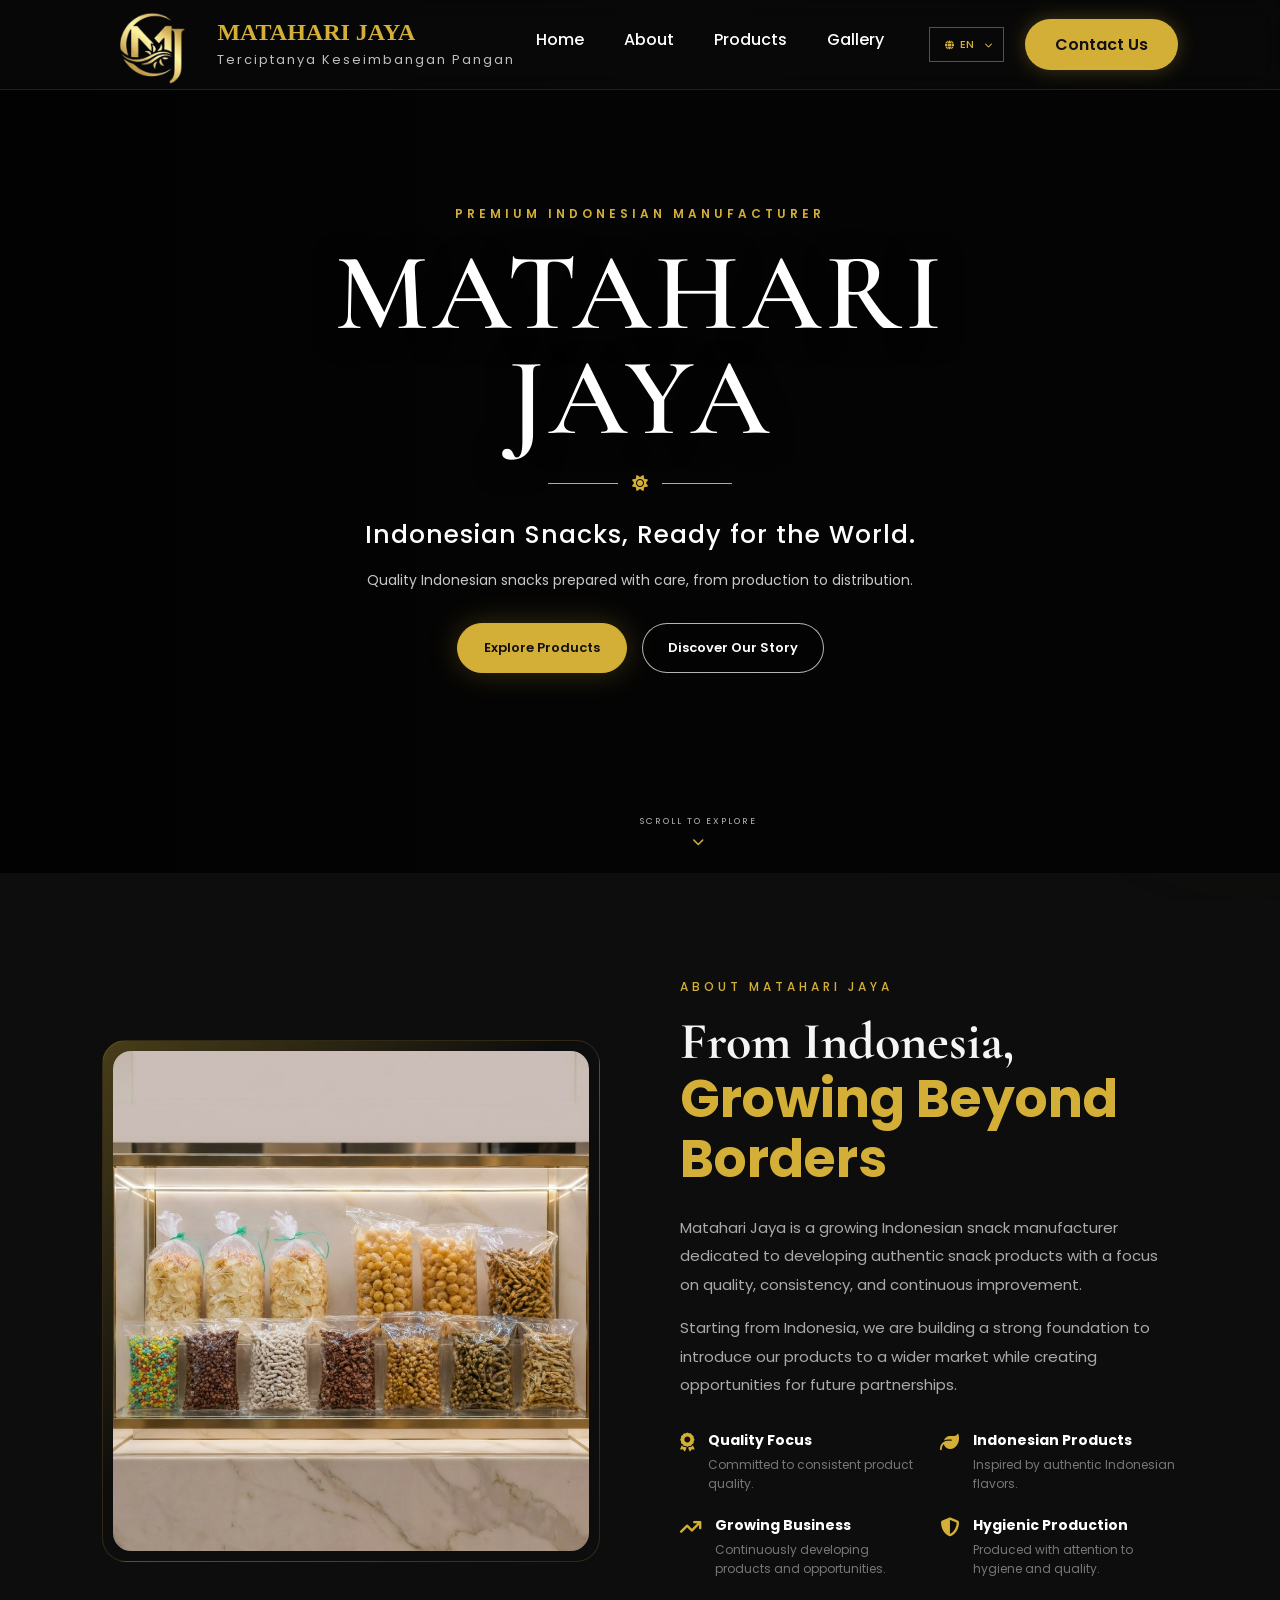
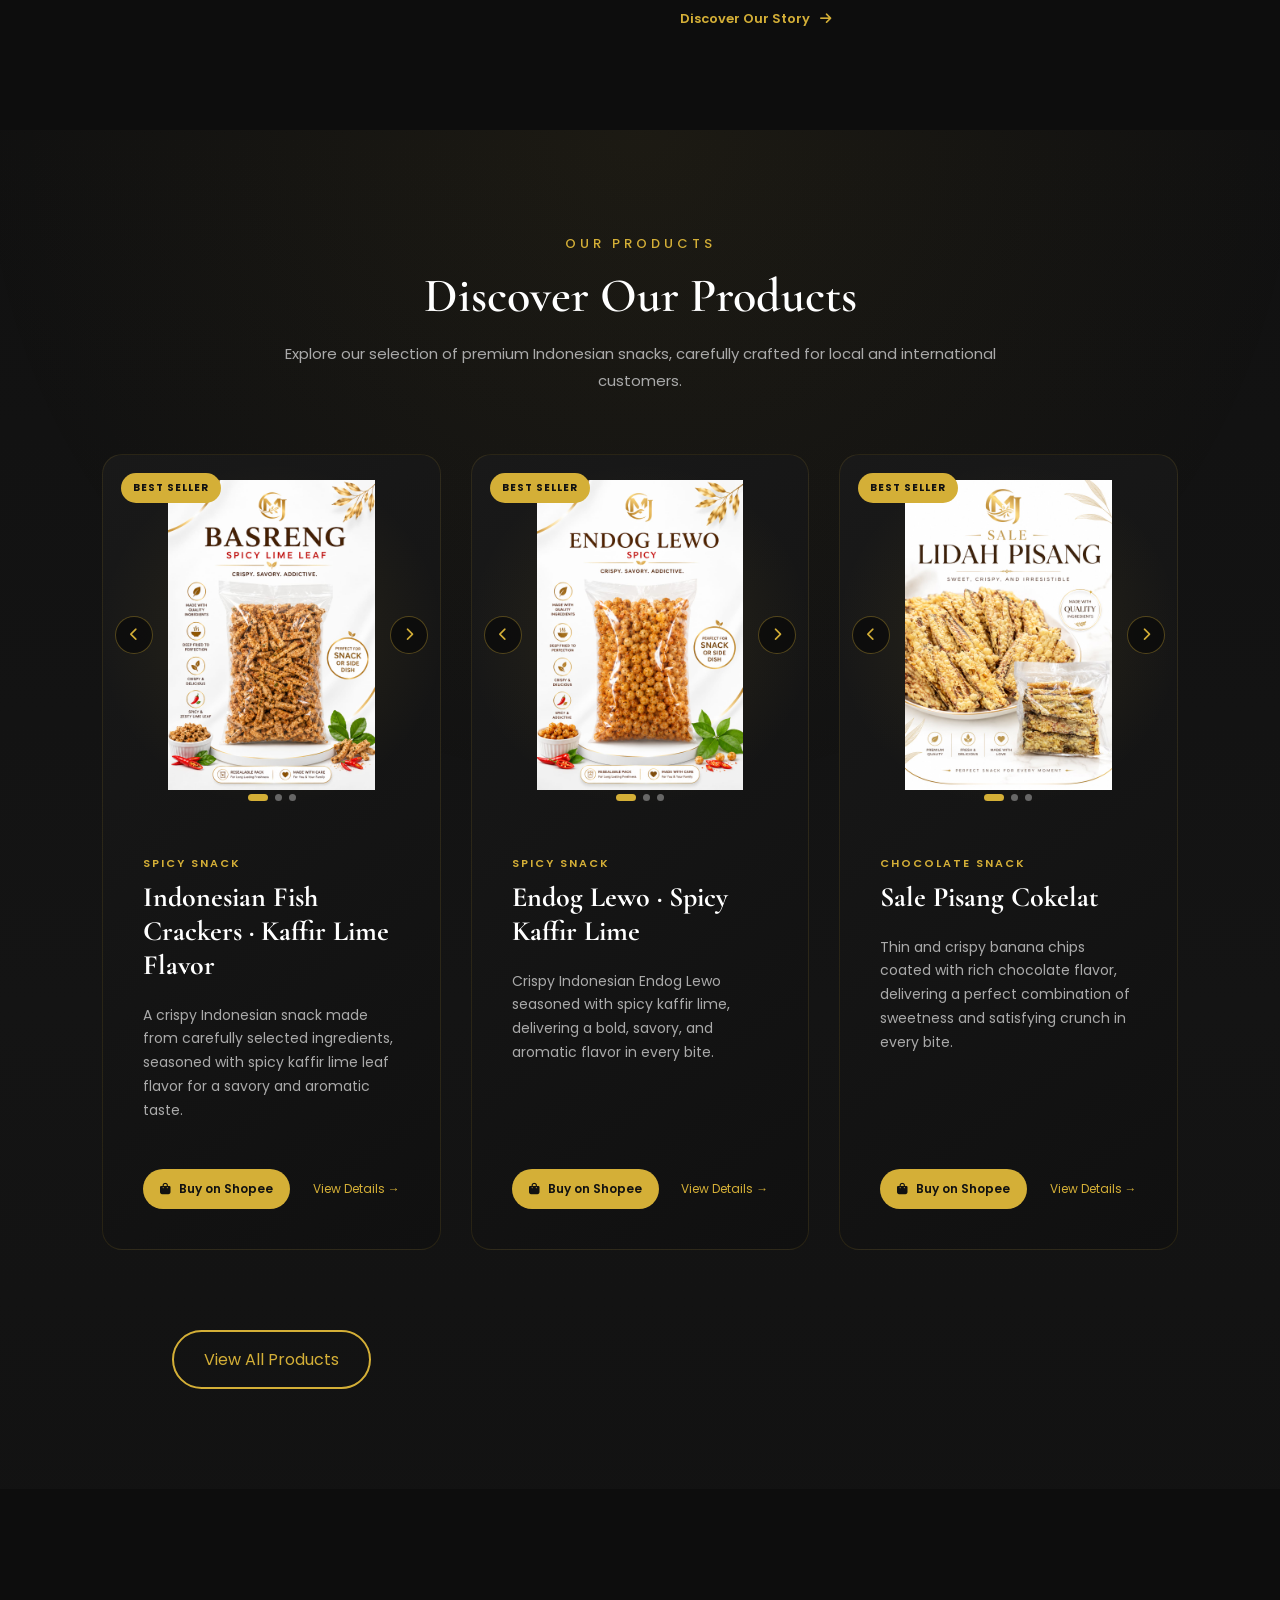
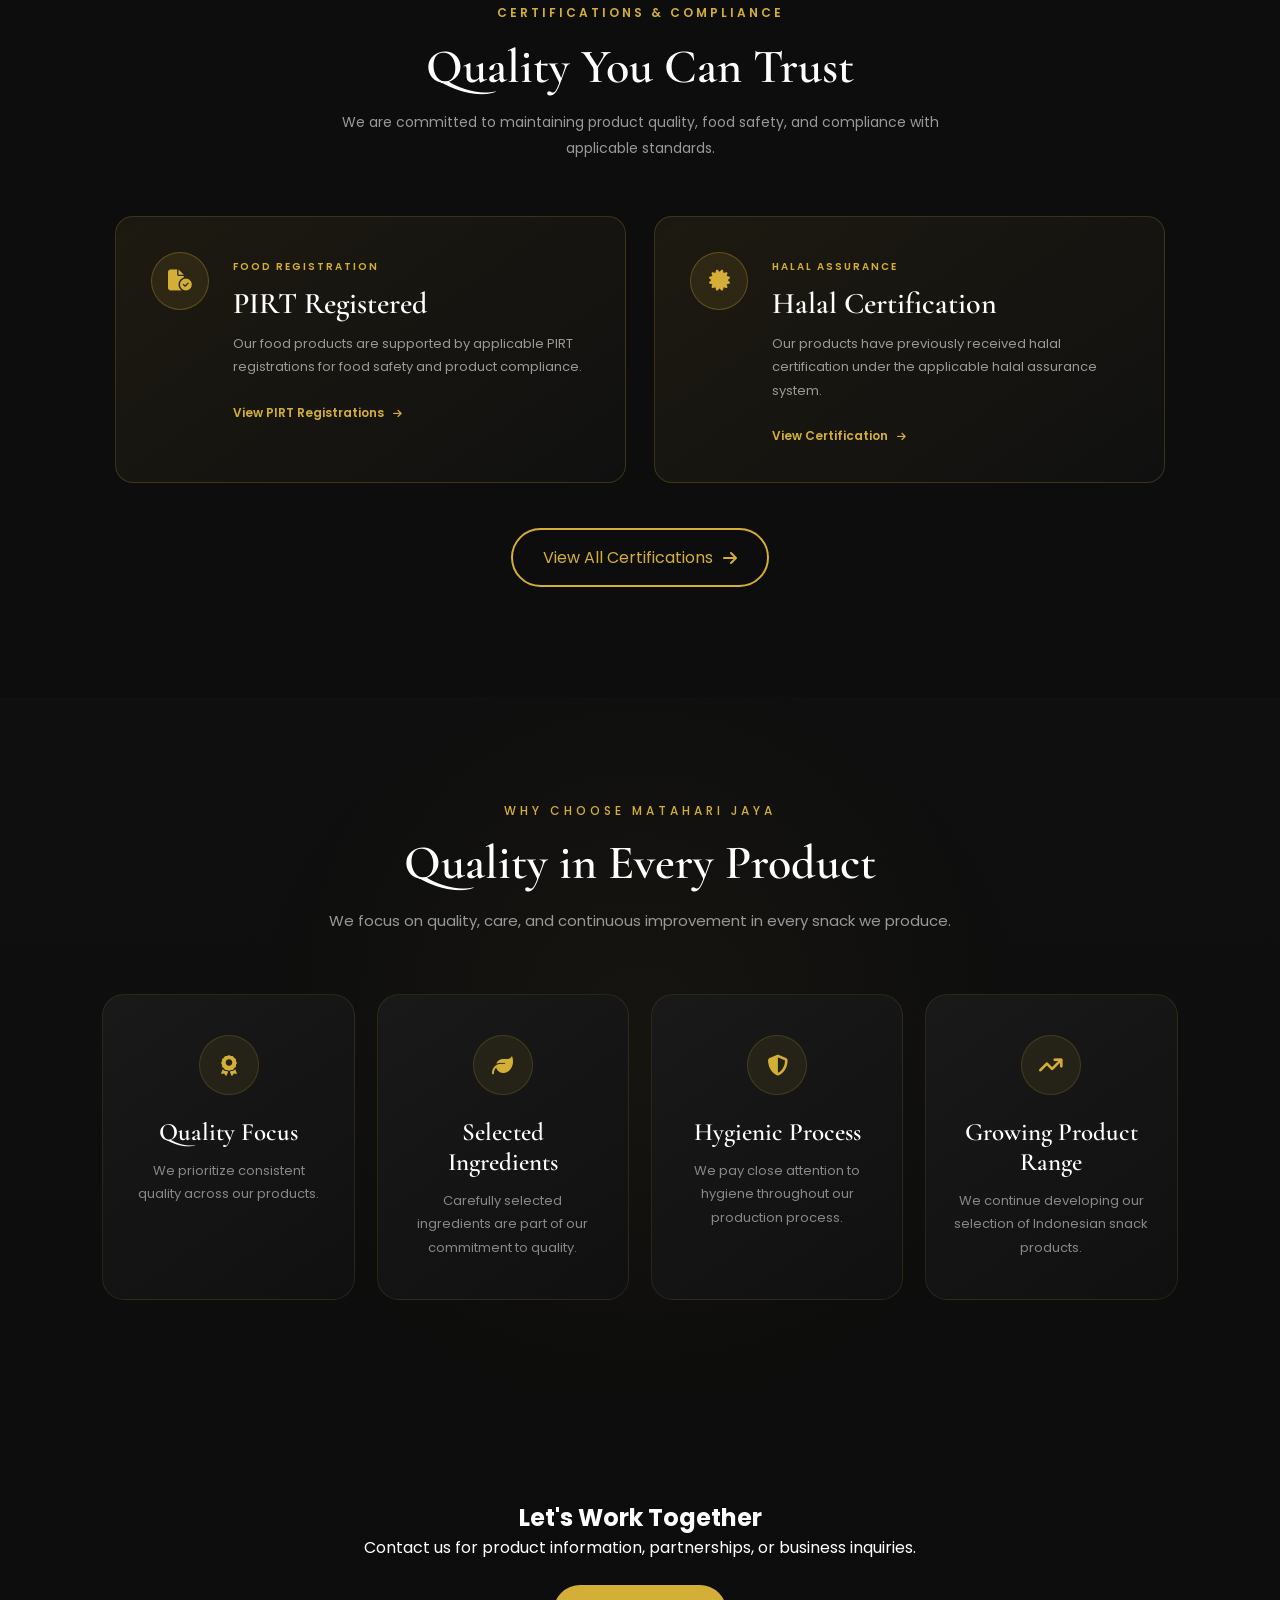
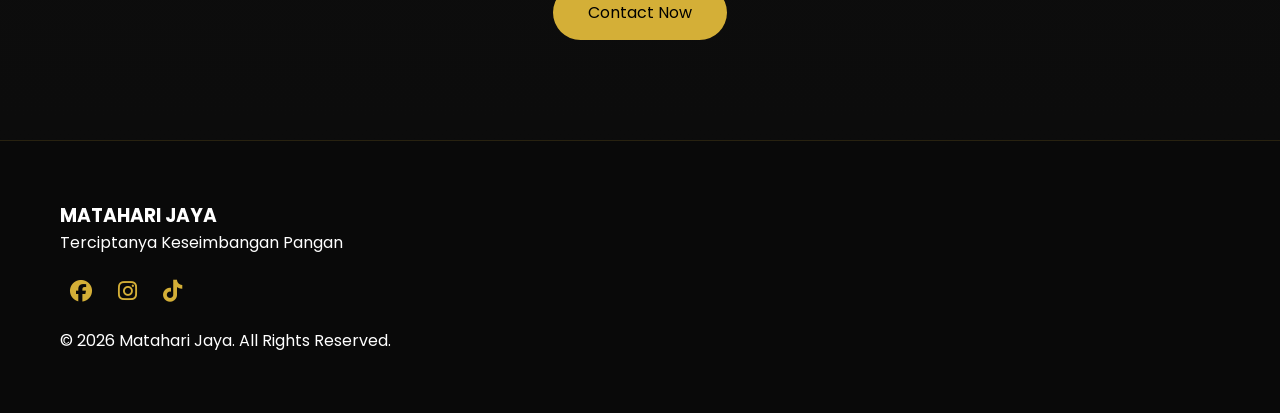
==== index.html @ c8c1d4eb "navbar" ====
<!DOCTYPE html>
<html lang="en">

<head>
    <meta charset="UTF-8">
    <meta name="viewport" content="width=device-width, initial-scale=1.0">

    <title>Matahari Jaya</title>

    <link rel="icon" type="image/png" href="images/logo.png">

    <!-- CSS -->
    <link rel="stylesheet" href="css/style.css">

    <!-- Google Font -->
    <link rel="preconnect" href="https://fonts.googleapis.com">
    <link rel="preconnect" href="https://fonts.gstatic.com" crossorigin>

    <link href="https://fonts.googleapis.com/css2?family=Cormorant+Garamond:wght@500;600;700&family=Poppins:wght@300;400;500;600;700&display=swap" rel="stylesheet">
    <!-- Icons -->
    <link rel="stylesheet"
        href="https://cdnjs.cloudflare.com/ajax/libs/font-awesome/6.7.2/css/all.min.css">
</head>

<body>
    <!-- FLOATING GOLD PARTICLES -->

<div class="gold-particles" aria-hidden="true">
    <span></span>
    <span></span>
    <span></span>
    <span></span>
    <span></span>
    <span></span>
    <span></span>
    <span></span>
    <span></span>
    <span></span>
    <span></span>
    <span></span>
</div>


<!-- ================ END CINEMATIC INTRO ================ -->

    <!--================ NAVBAR ================-->

    <header>

        <div class="logo">
            <img src="images/logo.png" alt="Logo">
            <div class="logo-text">
                <h2>MATAHARI JAYA</h2>
                <span>Terciptanya Keseimbangan Pangan</span>
            </div>
        </div>

        <nav>

            <a href="index.html">Home</a>
            <a href="about.html">About</a>
            <a href="products.html">Products</a>
            <a href="gallery.html">Gallery</a>


            <div class="language-selector">
            <button type="button" id="languageButton">
            <i class="fas fa-globe"></i>
        <span id="currentLanguage">EN</span>
            <i class="fas fa-chevron-down"></i>
        </button>

    <div class="language-menu" id="languageMenu">
        <button type="button" data-lang="en">
            🇬🇧 English
        </button>

        <button type="button" data-lang="id">
            🇮🇩 Indonesia
        </button>
    </div>
</div>


        </nav>

        <button class="menu-toggle" id="menuToggle">
    <i class="fas fa-bars"></i>
</button>

        <a href="contact.html" class="btn-contact">
        Contact Us
        </a>

    </header>

    



<!--================ HERO ================-->

<section class="hero-video">

    <!-- VIDEO BACKGROUND -->
    <video
        class="hero-video-bg"
        autoplay
        muted
        loop
        playsinline
        preload="auto"
    >
        <source src="images/videos/cinematic.mp4" type="video/mp4">
    </video>

    <!-- DARK OVERLAY -->
    <div class="hero-video-overlay"></div>

    <!-- HERO CONTENT -->
    <div class="hero-video-content">

        <span class="hero-video-label">
            PREMIUM INDONESIAN MANUFACTURER
        </span>

        <h1>
            MATAHARI JAYA
        </h1>

        <div class="hero-video-divider">
            <span></span>
            <i class="fa-solid fa-sun"></i>
            <span></span>
        </div>

        <p class="hero-video-tagline">
            Indonesian Snacks, Ready for the World.
        </p>

        <p class="hero-video-description">
            Quality Indonesian snacks prepared with care,
            from production to distribution.
        </p>

        <div class="hero-video-buttons">

            <a href="products.html" class="btn-gold">
                Explore Products
            </a>

            <a href="about.html" class="btn-outline">
                Discover Our Story
            </a>

        </div>

    </div>

    <!-- SCROLL INDICATOR -->
    <div class="hero-scroll">
        <span>SCROLL TO EXPLORE</span>
        <i class="fa-solid fa-chevron-down"></i>
    </div>
   
</section>

    <!--================ ABOUT ================-->

<section class="about" id="about">

    <div class="about-image">

        <div class="about-image-frame">

            <img 
                src="images/etalase.png" 
                alt="Matahari Jaya"
            >

        </div>

    </div>


    <div class="about-text">

        <span class="about-label">
    ABOUT MATAHARI JAYA
</span>

<h2>
    From Indonesia,
    <span>Growing Beyond Borders</span>
</h2>

<p>
    Matahari Jaya is a growing Indonesian snack manufacturer
    dedicated to developing authentic snack products with
    a focus on quality, consistency, and continuous improvement.
</p>

<p>
    Starting from Indonesia, we are building a strong
    foundation to introduce our products to a wider market
    while creating opportunities for future partnerships.
</p>

        <!-- FEATURES -->

        <div class="about-features">

            <div class="about-feature">

                <i class="fa-solid fa-award"></i>

                <div>
                    <h4>Quality Focus</h4>

                    <p>
                        Committed to consistent product quality.
                    </p>
                </div>

            </div>


            <div class="about-feature">

                <i class="fa-solid fa-leaf"></i>

                <div>
                    <h4>Indonesian Products</h4>

                    <p>
                        Inspired by authentic Indonesian flavors.
                    </p>
                </div>

            </div>


            <div class="about-feature">

                <i class="fa-solid fa-arrow-trend-up"></i>

                <div>
                    <h4>Growing Business</h4>

                    <p>
                        Continuously developing products and opportunities.
                    </p>

                </div>

            </div>


            <div class="about-feature">

                <i class="fa-solid fa-shield-halved"></i>

                <div>
                    <h4>Hygienic Production</h4>

                    <p>
                        Produced with attention to hygiene and quality.
                    </p>

                </div>

            </div>

        </div>


        <a href="about.html" class="about-link">
            Discover Our Story
            <i class="fa-solid fa-arrow-right"></i>
        </a>

    </div>

</section>

    <!--================ PRODUCTS ================-->

<section class="products" id="products">

    <div class="section-title">

        <span>OUR PRODUCTS</span>

        <h2>
            Discover Our Products
        </h2>

        <p>
            Explore our selection of premium Indonesian snacks,
            carefully crafted for local and international customers.
        </p>

    </div>


    <div class="product-container">


        <!-- PRODUCT 1 -->
        <div class="product-card">

            <div class="product-image product-gallery">

                <!-- FOTO-FOTO BASRENG -->
                <div class="gallery-track">

                    <img src="images/products/basreng-1.jpeg"
                        alt="Spicy Basreng">

                    <img src="images/products/basreng-3.jpeg"
                        alt="Spicy Basreng Packaging">

                </div>


                <!-- BADGE -->
                <span class="product-badge">
                    BEST SELLER
                </span>


                <!-- TOMBOL KIRI -->
                <button class="gallery-btn gallery-prev"
                        type="button"
                        aria-label="Previous image">
                    <i class="fa-solid fa-chevron-left"></i>
                </button>


                <!-- TOMBOL KANAN -->
                <button class="gallery-btn gallery-next"
                        type="button"
                        aria-label="Next image">
                    <i class="fa-solid fa-chevron-right"></i>
                </button>


                <!-- DOT -->
                <div class="gallery-dots">

                    <span class="active"></span>
                    <span></span>
                    <span></span>

                </div>

            </div>


    <div class="product-info">

        <span class="product-category">
            SPICY SNACK
        </span>

        <h3>
            Indonesian Fish Crackers ·
            Kaffir Lime Flavor
        </h3>

        <p>
            A crispy Indonesian snack made from carefully
            selected ingredients, seasoned with spicy
            kaffir lime leaf flavor for a savory and
            aromatic taste.
        </p>


        <div class="product-bottom">

            <a href="https://id.shp.ee/Dz6gdiDW"
               target="_blank"
               rel="noopener noreferrer"
               class="btn-shopee">

                <i class="fa-solid fa-bag-shopping"></i>
                Buy on Shopee

            </a>


            <a href="product-detail.html?product=basreng"
                class="product-detail">

                View Details →
                
            </a>

        </div>

    </div>

</div>



        <!-- PRODUCT 2 -->
        <div class="product-card">

            <div class="product-image product-gallery">

                <!-- FOTO-FOTO ENDOG LEWO -->
                <div class="gallery-track">

                    <img src="images/products/endoglewo-1.jpeg"
                        alt="Spicy Endog Lewo">

                    <img src="images/products/endoglewo1.jpeg"
                        alt="Spicy Endog Lewo Packaging">

                </div>


                <!-- BADGE -->
                <span class="product-badge">
                    BEST SELLER
                </span>


                <!-- TOMBOL KIRI -->
                <button class="gallery-btn gallery-prev"
                        type="button"
                        aria-label="Previous image">
                    <i class="fa-solid fa-chevron-left"></i>
                </button>


                <!-- TOMBOL KANAN -->
                <button class="gallery-btn gallery-next"
                        type="button"
                        aria-label="Next image">
                    <i class="fa-solid fa-chevron-right"></i>
                </button>


                <!-- DOT -->
                <div class="gallery-dots">

                    <span class="active"></span>
                    <span></span>
                    <span></span>

                </div>

            </div>


    <div class="product-info">

        <span class="product-category">
            SPICY SNACK
        </span>

        <h3>
            Endog Lewo · Spicy Kaffir Lime
        </h3>

        <p>
            Crispy Indonesian Endog Lewo seasoned with spicy kaffir lime, delivering a bold, savory, and aromatic flavor in every bite.
        </p>


        <div class="product-bottom">

            <a href="https://id.shp.ee/Dz6gdiDW"
               target="_blank"
               rel="noopener noreferrer"
               class="btn-shopee">

                <i class="fa-solid fa-bag-shopping"></i>
                Buy on Shopee

            </a>


            <a href="product-detail.html?product=endog-lewo"
                class="product-detail">

                View Details →
                
            </a>

        </div>

    </div>

</div>


        <!-- PRODUCT 3 -->
        <div class="product-card">

            <div class="product-image product-gallery">

                <!-- FOTO-FOTO ENDOG LEWO -->
                <div class="gallery-track">

                    <img src="images/products/salepisangg.jpeg"
                        alt="Sale Pisang Lidah">

                    <img src="images/products/salepisang1.jpeg"
                        alt="Sale Pisang Lidah">

                    <img src="images/products/salepisang2.jpeg"
                        alt="Sale Pisang Lidah">

                </div>


                <!-- BADGE -->
                <span class="product-badge">
                    BEST SELLER
                </span>


                <!-- TOMBOL KIRI -->
                <button class="gallery-btn gallery-prev"
                        type="button"
                        aria-label="Previous image">
                    <i class="fa-solid fa-chevron-left"></i>
                </button>


                <!-- TOMBOL KANAN -->
                <button class="gallery-btn gallery-next"
                        type="button"
                        aria-label="Next image">
                    <i class="fa-solid fa-chevron-right"></i>
                </button>


                <!-- DOT -->
                <div class="gallery-dots">

                    <span class="active"></span>
                    <span></span>
                    <span></span>

                </div>

            </div>


    <div class="product-info">

        <span class="product-category">
            CHOCOLATE SNACK
        </span>

        <h3>
            Sale Pisang Cokelat
        </h3>

        <p>
            Thin and crispy banana chips coated
        with rich chocolate flavor, delivering
        a perfect combination of sweetness
        and satisfying crunch in every bite.
        </p>


        <div class="product-bottom">

            <a href="https://id.shp.ee/Dz6gdiDW"
               target="_blank"
               rel="noopener noreferrer"
               class="btn-shopee">

                <i class="fa-solid fa-bag-shopping"></i>
                Buy on Shopee

            </a>


            <a href="product-detail.html?product=sale-pisang"
                class="product-detail">

                View Details →
                
            </a>

        </div>

    </div>

</div>


    <div class="products-footer">

        <a href="products.html" class="btn-outline">
            View All Products
        </a>

    </div>

</section>

    <!--================ CERTIFICATIONS ================-->

<section class="certifications" id="certifications">

    <div class="section-title">

        <span>CERTIFICATIONS & COMPLIANCE</span>

        <h2>
            Quality You Can Trust
        </h2>

        <p>
            We are committed to maintaining product quality,
            food safety, and compliance with applicable standards.
        </p>

    </div>


    <div class="certification-container">

        <!-- PIRT -->

        <div class="certification-card">

            <div class="certification-icon">
                <i class="fa-solid fa-file-circle-check"></i>
            </div>

            <div class="certification-content">

                <span class="certification-label">
                    FOOD REGISTRATION
                </span>

                <h3>
                    PIRT Registered
                </h3>

                <p>
                    Our food products are supported by
                    applicable PIRT registrations for
                    food safety and product compliance.
                </p>

                <a href="certifications.html"
                   class="certification-link">

                    View PIRT Registrations
                    <i class="fa-solid fa-arrow-right"></i>

                </a>

            </div>

        </div>


        <!-- HALAL -->

        <div class="certification-card">

            <div class="certification-icon">
                <i class="fa-solid fa-certificate"></i>
            </div>

            <div class="certification-content">

                <span class="certification-label">
                    HALAL ASSURANCE
                </span>

                <h3>
                    Halal Certification
                </h3>

                <p>
                    Our products have previously received
                    halal certification under the applicable
                    halal assurance system.
                </p>

                <a href="certifications.html"
                   class="certification-link">

                    View Certification
                    <i class="fa-solid fa-arrow-right"></i>

                </a>

            </div>

        </div>

    </div>


    <div class="certification-footer">

        <a href="certifications.html" class="btn-outline">
            View All Certifications
            <i class="fa-solid fa-arrow-right"></i>
        </a>

    </div>

</section>
    <!--================ WHY CHOOSE US ================-->

<section class="why" id="why">

    <div class="section-title">

        <span>WHY CHOOSE MATAHARI JAYA</span>

        <h2>
            Quality in Every Product
        </h2>

        <p>
            We focus on quality, care, and continuous improvement
            in every snack we produce.
        </p>

    </div>


    <div class="why-container">


        <!-- QUALITY -->

        <div class="why-card">

            <div class="why-icon">
                <i class="fa-solid fa-award"></i>
            </div>

            <h3>
                Quality Focus
            </h3>

            <p>
                We prioritize consistent quality
                across our products.
            </p>

        </div>


        <!-- INGREDIENTS -->

        <div class="why-card">

            <div class="why-icon">
                <i class="fa-solid fa-leaf"></i>
            </div>

            <h3>
                Selected Ingredients
            </h3>

            <p>
                Carefully selected ingredients
                are part of our commitment to quality.
            </p>

        </div>


        <!-- HYGIENE -->

        <div class="why-card">

            <div class="why-icon">
                <i class="fa-solid fa-shield-halved"></i>
            </div>

            <h3>
                Hygienic Process
            </h3>

            <p>
                We pay close attention to hygiene
                throughout our production process.
            </p>

        </div>


        <!-- DEVELOPMENT -->

        <div class="why-card">

            <div class="why-icon">
                <i class="fa-solid fa-arrow-trend-up"></i>
            </div>

            <h3>
                Growing Product Range
            </h3>

            <p>
                We continue developing our selection
                of Indonesian snack products.
            </p>

        </div>


    </div>

</section>
    <!--================ CONTACT ================-->

    <section class="contact" id="contact">

        <h2>
            Let's Work Together
        </h2>

        <p>
            Contact us for product information, partnerships,
            or business inquiries.
        </p>

        <a href="contact.html">
            Contact Now
        </a>

    </section>



    <!--================ FOOTER ================-->

    <footer>

    <h3>MATAHARI JAYA</h3>

    <p>
        Terciptanya Keseimbangan Pangan
    </p>

    <div class="social">

        <a href="https://web.facebook.com/profile.php?id=61590725181146">
            <i class="fab fa-facebook"></i>
        </a>

        <a href="https://www.instagram.com/mataharijayasnack?utm_source=ig_web_button_share_sheet&igsh=ZDNlZDc0MzIxNw==">
            <i class="fab fa-instagram"></i>
        </a>

        <a href="https://www.tiktok.com/@mataharijaya.snack?is_from_webapp=1&sender_device=pc">
            <i class="fab fa-tiktok"></i>
        </a>

    </div>

    <p class="copyright">
        © 2026 Matahari Jaya.
        All Rights Reserved.
    </p>

</footer>
    <script>

/* ================= LANGUAGE MENU ================= */

document.addEventListener("DOMContentLoaded", function () {

    const languageButton = document.getElementById("languageButton");
    const languageMenu = document.getElementById("languageMenu");
    const currentLanguage = document.getElementById("currentLanguage");

    if (!languageButton || !languageMenu) return;


    /* BUKA / TUTUP MENU */

    languageButton.addEventListener("click", function (e) {

        e.stopPropagation();

        languageMenu.classList.toggle("active");

    });


    /* PILIH BAHASA */

    document.querySelectorAll(".language-menu button").forEach(function (button) {

        button.addEventListener("click", function (e) {

            e.stopPropagation();

            const language = this.dataset.lang;

            translatePage(language);

            currentLanguage.textContent =
                language === "id" ? "ID" : "EN";

            languageMenu.classList.remove("active");

        });

    });


    /* KLIK DI LUAR MENU */

    document.addEventListener("click", function () {

        languageMenu.classList.remove("active");

    });

});


/* ================= GOOGLE TRANSLATE ================= */

function translatePage(language) {

    const tryTranslate = setInterval(function () {

        const select = document.querySelector(".goog-te-combo");

        if (select) {

            select.value = language;

            select.dispatchEvent(
                new Event("change")
            );

            clearInterval(tryTranslate);

        }

    }, 300);


    setTimeout(function () {

        clearInterval(tryTranslate);

    }, 10000);

}


/* ================= GOOGLE TRANSLATE INIT ================= */

function googleTranslateElementInit() {

    new google.translate.TranslateElement({

        pageLanguage: "en",
        includedLanguages: "en,id",
        autoDisplay: false

    }, "google_translate_element");

}

</script>


<!-- GOOGLE TRANSLATE -->

<div id="google_translate_element" style="display: none;"></div>

<script src="https://translate.google.com/translate_a/element.js?cb=googleTranslateElementInit"></script>

<script>
/* =====================================================
   SCROLL REVEAL
===================================================== */

document.addEventListener("DOMContentLoaded", function () {

    const revealElements = document.querySelectorAll(
        "section > *, .product-card, .about-card, .vision-box, .mission-box, .gallery-video, .video-card"
    );

    revealElements.forEach(function (element) {
        element.classList.add("reveal");
    });


    function revealOnScroll() {

        const windowHeight = window.innerHeight;

        revealElements.forEach(function (element) {

            const elementTop =
                element.getBoundingClientRect().top;

            if (elementTop < windowHeight - 80) {

                element.classList.add("active");

            }

        });

    }


    window.addEventListener(
        "scroll",
        revealOnScroll,
        { passive: true }
    );


    revealOnScroll();

});
</script>

<script>
document.addEventListener("DOMContentLoaded", function () {

    const menuToggle = document.getElementById("menuToggle");
    const nav = document.querySelector("header nav");

    if (!menuToggle || !nav) {
        return;
    }


    menuToggle.addEventListener("click", function (e) {

        e.preventDefault();
        e.stopPropagation();

        nav.classList.toggle("active");

        const icon = menuToggle.querySelector("i");

        if (nav.classList.contains("active")) {

            icon.classList.remove("fa-bars");
            icon.classList.add("fa-xmark");

        } else {

            icon.classList.remove("fa-xmark");
            icon.classList.add("fa-bars");

        }

    });


    /* Tutup menu kalau klik link */

    nav.querySelectorAll("a").forEach(function (link) {

        link.addEventListener("click", function () {

            nav.classList.remove("active");

            const icon = menuToggle.querySelector("i");

            icon.classList.remove("fa-xmark");
            icon.classList.add("fa-bars");

        });

    });

});
</script>

</body>

</html>
---- css/style.css ----
/* ===== GOOGLE STYLE ===== */

*{
    margin:0;
    padding:0;
    box-sizing:border-box;
    font-family:'Poppins',sans-serif;
    text-decoration:none;
    list-style:none;
}

body{
    background:linear-gradient(180deg,#0b0b0b,#141414,#0b0b0b);
    color:#fff;
    overflow-x:hidden;
}

html{
    scroll-behavior:smooth;
}

/* ===== NAVBAR ===== */

header{
    width:100%;
    display:flex;
    justify-content:space-between;
    align-items:center;
    height:90px;
    padding:0 8%;
    position:fixed;
    top:0;
    left:0;
    z-index:1000;
    scroll-margin-top: 100px;

    background:rgba(10,10,10,.75);
    backdrop-filter:blur(12px);

    border-bottom:1px solid rgba(212,175,55,.15);
}

.logo{
    display:flex;
    align-items:center;
    gap:15px;
    height:70px;
}

.logo img{
    width:100px;
    height:100px;
    object-fit:contain;
}
.logo-text h2{
    color:#D4AF37;
    font-size:24px;
    font-family:'Cinzel', serif;
    margin:0;
}

.logo-text span{
    color:#BFBFBF;
    font-size:13px;
    letter-spacing:2px;
}

nav{
    display:flex;
    gap:40px;
}

nav a{
    color:#fff;
    font-weight:500;
    position:relative;
    transition:.4s;
}

nav a::after{
    content:"";
    position:absolute;
    left:0;
    bottom:-8px;
    width:0;
    height:2px;
    background:#D4AF37;
    transition:.4s;
}

nav a:hover{
    color:#D4AF37;
}

nav a:hover::after{
    width:100%;
}

.btn-contact{
    background:#D4AF37;
    color:#111;
    padding:13px 30px;
    border-radius:50px;
    font-weight:600;
    transition:.4s;
    box-shadow:0 0 20px rgba(212,175,55,.3);
}

.btn-contact:hover{
    transform:translateY(-3px);
    background:#F2D46B;
    box-shadow:0 0 35px rgba(212,175,55,.6);
}

/* =====================================================
   HERO
===================================================== */

.hero {
    min-height: 100vh;

    display: flex;
    justify-content: space-between;
    align-items: center;

    padding: 150px 8% 80px;

    gap: 80px;

    position: relative;
}


/* =====================================================
   HERO TEXT
===================================================== */

.hero-text {
    flex: 1;
    max-width: 650px;
}

.small-title {
    color: #D4AF37;

    letter-spacing: 4px;
    font-size: 14px;
    font-weight: 500;

    margin-bottom: 25px;
}


/* =====================================================
   HERO TITLE
===================================================== */

.hero-title {
    margin: 0 0 25px;

    line-height: .95;

    display: flex;
    flex-direction: column;

    gap: 2px;
}

.hero-title .matahari {
    font-family: 'Cormorant Garamond', serif;

    font-size: 68px;
    font-weight: 600;

    letter-spacing: 1px;

    color: #F5F5F5;
}

.hero-title .jaya {
    font-family: 'Poppins', sans-serif;

    font-size: 64px;
    font-weight: 700;

    letter-spacing: 1px;

    color: #D4AF37;
}


/* =====================================================
   GOLD DIVIDER
===================================================== */

.sun-divider {
    display: flex;
    align-items: center;

    gap: 18px;

    width: 560px;
    max-width: 100%;

    margin: 5px 0 28px;
}


/* GARIS KIRI */

.sun-divider > span:first-child {
    height: 1px;

    flex: 1;

    background: linear-gradient(
        to right,
        transparent,
        #D4AF37
    );
}


/* GARIS KANAN */

.sun-divider > span:last-child {
    height: 1px;

    flex: 1;

    background: linear-gradient(
        to left,
        transparent,
        #D4AF37
    );
}


/* =====================================================
   SUN ICON
===================================================== */

.sun-icon {
    width: 40px;
    height: 40px;

    position: relative;

    display: flex;
    align-items: center;
    justify-content: center;

    flex-shrink: 0;
}

.sun-icon .sun-core {
    width: 12px;
    height: 12px;

    background: #D4AF37;

    border-radius: 50%;

    box-shadow:
        0 0 8px rgba(212,175,55,.8),
        0 0 18px rgba(212,175,55,.35);
}

.sun-icon::before {
    content: "";

    position: absolute;

    width: 32px;
    height: 32px;

    border-radius: 50%;

    background:
        linear-gradient(#D4AF37,#D4AF37)
        center top / 2px 7px no-repeat,

        linear-gradient(#D4AF37,#D4AF37)
        center bottom / 2px 7px no-repeat,

        linear-gradient(#D4AF37,#D4AF37)
        left center / 7px 2px no-repeat,

        linear-gradient(#D4AF37,#D4AF37)
        right center / 7px 2px no-repeat;

    opacity: .8;
}

.sun-icon::after {
    content: "";

    position: absolute;

    width: 32px;
    height: 32px;

    border-radius: 50%;

    background:
        linear-gradient(
            45deg,
            transparent 47%,
            #D4AF37 48%,
            #D4AF37 52%,
            transparent 53%
        ),

        linear-gradient(
            -45deg,
            transparent 47%,
            #D4AF37 48%,
            #D4AF37 52%,
            transparent 53%
        );

    opacity: .7;
}


/* =====================================================
   HERO TEXT DESCRIPTION
===================================================== */

.hero-tagline {
    font-family: 'Poppins', sans-serif;

    font-size: 17px;
    font-weight: 500;

    line-height: 1.8;

    letter-spacing: .5px;

    color: #E5E5E5;

    max-width: 600px;

    margin-bottom: 8px;
}

.hero-description {
    font-family: 'Poppins', sans-serif;

    color: #BFBFBF;

    font-size: 16px;
    font-weight: 300;

    line-height: 1.9;

    max-width: 580px;

    margin-top: 0;
}


/* =====================================================
   HERO BUTTON
===================================================== */

.hero-button {
    margin-top: 35px;

    display: flex;

    gap: 20px;
}


/* =====================================================
   GOLD BUTTON
===================================================== */

.btn-gold {
    display: inline-block;

    background: #D4AF37;

    color: #111;

    padding: 16px 36px;

    border-radius: 50px;

    font-weight: 600;

    transition: .4s;

    box-shadow:
        0 0 30px rgba(212,175,55,.25);
}

.btn-gold:hover {
    transform: translateY(-4px);

    background: #F2D46B;

    box-shadow:
        0 0 40px rgba(212,175,55,.5);
}


/* =====================================================
   OUTLINE BUTTON
===================================================== */

.btn-outline {
    display: inline-block;

    border: 2px solid #D4AF37;

    color: #D4AF37;

    padding: 15px 30px;

    border-radius: 40px;

    transition: .4s;
}

.btn-outline:hover {
    transform: translateY(-4px);

    background: #D4AF37;

    color: #111;
}


/* =====================================================
   HERO LOGO
===================================================== */

.hero-image {
    flex: 1;

    display: flex;

    justify-content: center;
    align-items: center;

    position: relative;

    /* PENTING:
       tidak ada glow besar */
    background: none;
}


/* CONTAINER LOGO */

.hero-logo {
    width: 420px;
    height: 420px;

    display: flex;

    justify-content: center;
    align-items: center;

    position: relative;
}


/* LOGO */

.hero-logo img {
    width: 100%;
    height: 100%;

    object-fit: contain;

    /* clean */
    filter: none;

    transition: .4s ease;
}


/* HOVER LOGO */

.hero-logo img:hover {
    transform: scale(1.04);
}


/* =====================================================
   HILANGKAN GLOW LAMA
===================================================== */

.hero-image::before {
    display: none;
}

.hero-image::after {
    display: none;
}

.btn-gold{
    display:inline-block;
    background:#D4AF37;
    color:#111;
    padding:16px 36px;
    border-radius:50px;
    font-weight:600;
    transition:.4s;
    box-shadow:0 0 30px rgba(212,175,55,.25);
}

.btn-gold:hover{
    transform:translateY(-4px);
    background:#F2D46B;
    box-shadow:0 0 40px rgba(212,175,55,.5);
}

.btn-outline{
    display:inline-block;
    border:2px solid #D4AF37;
    color:#D4AF37;
    padding:16px 36px;
    border-radius:50px;
    transition:.4s;
}

.btn-outline:hover{
    background:#D4AF37;
    color:#111;
}

.btn-outline{
    border:2px solid #D4AF37;
    color:#D4AF37;
    padding:15px 30px;
    border-radius:40px;
}

.hero{

    min-height:100vh;
    display:flex;
    justify-content:space-between;
    align-items:center;
    padding:170px 8% 80px;
    gap:70px;
    position:relative;

}

.hero::before{

    content:"";
    position:absolute;
    width:450px;
    height:450px;
    background:#D4AF37;
    filter:blur(180px);
    opacity:.08;
    right:-120px;
    top:80px;

}

/* ===== SECTION ===== */

section{
    padding:100px 8%;
}

.section-title{
    text-align:center;
    margin-bottom:60px;
}

.section-title span{
    color:#D4AF37;
    letter-spacing:2px;
}

.section-title h2{
    font-size:40px;
    margin-top:15px;
}

/* ===== ABOUT COMPANY ===== */

.about {
    display: grid;
    grid-template-columns: 1fr 1fr;
    align-items: center;
    gap: 80px;

    background: #0d0d0d;
}


/* IMAGE */

.about-image {
    display: flex;
    justify-content: center;
}

.about-image-frame {
    position: relative;

    width: 100%;
    max-width: 500px;

    border-radius: 24px;
    padding: 10px;

    background:
        linear-gradient(
            135deg,
            rgba(212,175,55,.3),
            transparent 45%
        );

    border: 1px solid rgba(212,175,55,.18);
}

.about-image-frame img {
    display: block;

    width: 100%;
    height: 500px;

    object-fit: cover;

    border-radius: 18px;
}


/* TEXT */

.about-text {
    max-width: 600px;
}

.about-label {
    color: #D4AF37;

    font-size: 12px;
    letter-spacing: 4px;
    font-weight: 500;
}

.about-text h2 {
    font-family: 'Cormorant Garamond', serif;

    font-size: 52px;
    line-height: 1.1;

    margin: 15px 0 25px;

    color: #F5F5F5;
}

.about-text h2 span {
    color: #D4AF37;
}

.about-text > p {
    color: #aaa;

    font-size: 15px;
    line-height: 1.9;

    margin-bottom: 15px;
}


/* FEATURES */

.about-features {
    display: grid;

    grid-template-columns: 1fr 1fr;

    gap: 22px;

    margin-top: 30px;
}

.about-feature {
    display: flex;

    align-items: flex-start;

    gap: 14px;
}

.about-feature > i {
    color: #D4AF37;

    font-size: 19px;

    margin-top: 3px;
}

.about-feature h4 {
    color: #fff;

    font-size: 14px;

    margin-bottom: 4px;
}

.about-feature p {
    color: #777;

    font-size: 12px;

    line-height: 1.6;
}


/* LINK */

.about-link {
    display: inline-flex;

    align-items: center;

    gap: 10px;

    margin-top: 30px;

    color: #D4AF37;

    font-size: 13px;

    font-weight: 600;

    transition: .3s;
}

.about-link:hover {
    gap: 15px;

    color: #F2D46B;
}

/* ===== PRODUCTS ===== */

.products{
    background:
        radial-gradient(
            circle at 50% 0%,
            rgba(212,175,55,.06),
            transparent 45%
        );
}


/* SECTION TITLE */

.products .section-title{
    max-width:750px;
    margin:0 auto 60px;
    text-align:center;
}

.products .section-title span{
    color:#D4AF37;
    font-size:13px;
    letter-spacing:4px;
    font-weight:500;
}

.products .section-title h2{
    font-family:'Cormorant Garamond', serif;
    font-size:48px;
    font-weight:600;
    margin:12px 0 15px;
}

.products .section-title p{
    color:#aaa;
    font-size:15px;
    line-height:1.8;
}



/* PRODUCT GRID */

.product-container{
    display:grid;
    grid-template-columns:repeat(3,1fr);
    gap:30px;
}



/* PRODUCT CARD */

.product-card{
    background:
        linear-gradient(
            145deg,
            #191919,
            #101010
        );

    border:1px solid rgba(212,175,55,.12);
    border-radius:20px;
    overflow:hidden;
    transition:.4s ease;
}

.product-card:hover{
    transform:translateY(-10px);
    border-color:rgba(212,175,55,.5);
    box-shadow:
        0 20px 50px rgba(0,0,0,.5),
        0 0 30px rgba(212,175,55,.08);
}



/* PRODUCT IMAGE */

.product-image{
    height:320px;
    position:relative;
    display:flex;
    align-items:center;
    justify-content:center;
    padding:25px;
    background:
        radial-gradient(
            circle,
            rgba(212,175,55,.12),
            transparent 65%
        );
}

.product-image img{
    width:100%;
    height:100%;
    object-fit:contain;
    transition:.5s ease;
}

.product-card:hover .product-image img{
    transform:scale(1.05);
}



/* BADGE */

.product-badge{
    position:absolute;
    top:18px;
    left:18px;
    background:#D4AF37;
    color:#111;
    padding:7px 12px;
    border-radius:30px;
    font-size:10px;
    font-weight:700;
    letter-spacing:1px;
}



/* PRODUCT INFO */

.product-info{
    padding:25px 28px 28px;
}

.product-category{
    color:#D4AF37;
    font-size:11px;
    letter-spacing:2px;
}

.product-info h3{
    font-family:'Cormorant Garamond', serif;
    font-size:28px;
    margin:8px 0 10px;
    color:#fff;
}

.product-info p{
    color:#aaa;
    font-size:14px;
    line-height:1.7;
    min-height:72px;
}



/* PRODUCT BOTTOM */

.product-bottom{
    margin-top:22px;
    display:flex;
    align-items:center;
    justify-content:space-between;
    gap:15px;
}



/* SHOPEE BUTTON */

.btn-shopee{
    display:inline-flex;
    align-items:center;
    gap:8px;
    background:#D4AF37;
    color:#111;
    padding:11px 17px;
    border-radius:30px;
    font-size:12px;
    font-weight:600;
    transition:.3s ease;
}

.btn-shopee:hover{
    background:#F2D46B;
    transform:translateY(-2px);
    box-shadow:
        0 8px 20px rgba(212,175,55,.25);
}



/* VIEW DETAILS */

.product-detail{
    color:#D4AF37;
    font-size:12px;
    white-space:nowrap;
    transition:.3s;
}

.product-detail:hover{
    color:#F2D46B;
    transform:translateX(3px);
}



/* VIEW ALL */

.products-footer{
    display:flex;
    justify-content:center;
    margin-top:50px;
}

/* ===== WHY CHOOSE US ===== */

.why{
    background:
        radial-gradient(
            circle at 50% 50%,
            rgba(212,175,55,.04),
            transparent 55%
        );
}


/* SECTION DESCRIPTION */

.why .section-title{
    max-width:700px;
    margin:0 auto 60px;
}

.why .section-title span{
    color:#D4AF37;
    font-size:12px;
    letter-spacing:4px;
    font-weight:500;
}

.why .section-title h2{
    font-family:'Cormorant Garamond', serif;
    font-size:48px;
    font-weight:600;
    margin:12px 0 15px;
}

.why .section-title p{
    color:#999;
    font-size:15px;
    line-height:1.8;
}


/* WHY GRID */

.why-container{
    display:grid;
    grid-template-columns:repeat(4,1fr);
    gap:22px;
}


/* WHY CARD */

.why-card{
    position:relative;

    padding:40px 28px;

    background:
        linear-gradient(
            145deg,
            #191919,
            #101010
        );

    border:1px solid rgba(212,175,55,.12);

    border-radius:22px;

    text-align:center;

    transition:.4s ease;

    overflow:hidden;
}


/* GOLD TOP LINE */

.why-card::before{
    content:"";

    position:absolute;

    top:0;
    left:50%;

    width:0;
    height:2px;

    background:#D4AF37;

    transform:translateX(-50%);

    transition:.4s ease;
}


/* ICON */

.why-icon{
    width:60px;
    height:60px;

    margin:0 auto 22px;

    display:flex;
    align-items:center;
    justify-content:center;

    border-radius:50%;

    color:#D4AF37;

    background:rgba(212,175,55,.08);

    border:1px solid rgba(212,175,55,.18);

    font-size:21px;

    transition:.4s ease;
}


/* TITLE */

.why-card h3{
    font-family:'Cormorant Garamond', serif;

    font-size:25px;

    font-weight:600;

    color:#fff;

    margin-bottom:12px;
}


/* DESCRIPTION */

.why-card p{
    color:#888;

    font-size:13px;

    line-height:1.8;
}


/* HOVER */

.why-card:hover{
    transform:translateY(-8px);

    border-color:rgba(212,175,55,.45);

    box-shadow:
        0 20px 45px rgba(0,0,0,.4),
        0 0 25px rgba(212,175,55,.06);
}

.why-card:hover::before{
    width:60%;
}

.why-card:hover .why-icon{
    background:#D4AF37;
    color:#111;

    transform:translateY(-3px);
}

/* ===== CONTACT ===== */

.contact{
    text-align:center;
}

.contact a{
    display:inline-block;
    margin-top:25px;
    background:#D4AF37;
    color:black;
    padding:15px 35px;
    border-radius:40px;
}

/* ===== FOOTER ===== */

footer{
    background:#090909;
    padding:60px;
    border-top:1px solid rgba(212,175,55,.15);
}

.social{
    margin:20px 0;
}

.social a{
    color:#D4AF37;
    font-size:22px;
    margin:0 10px;
}

/* ===== HERO BRAND DIVIDER ===== */

.hero h1{
    font-size:68px;
    line-height:1.05;
    font-family:'Cinzel',serif;
    font-weight:600;
    letter-spacing:1px;
    margin-bottom:25px;
    color:#F5F5F5;
}

.hero h1 span{
    color:#D4AF37;
}

/* ===== ELEGANT SUN DIVIDER ===== */

.sun-divider{
    display:flex;
    align-items:center;
    gap:16px;
    width:560px;
    max-width:100%;
    margin:8px 0 28px;
}

/* garis kiri */
.sun-divider > span:first-child{
    height:1px;
    flex:1;
    background:linear-gradient(
        to right,
        transparent,
        rgba(212,175,55,.75)
    );
}

/* garis kanan */
.sun-divider > span:last-child{
    height:1px;
    flex:1;
    background:linear-gradient(
        to left,
        transparent,
        rgba(212,175,55,.75)
    );
}


/* ===== MATAHARI ===== */

.sun-icon{
    width:34px;
    height:34px;
    position:relative;
    display:flex;
    align-items:center;
    justify-content:center;
    flex-shrink:0;
}


/* lingkaran matahari */

.sun-icon .sun-core{
    width:10px;
    height:10px;
    background:#D4AF37;
    border-radius:50%;

    box-shadow:
        0 0 6px rgba(212,175,55,.6);
}


/* sinar utama */

.sun-icon::before{
    content:"";
    position:absolute;

    width:28px;
    height:28px;

    border-radius:50%;

    background:
        linear-gradient(#D4AF37,#D4AF37)
        center top / 1px 6px no-repeat,

        linear-gradient(#D4AF37,#D4AF37)
        center bottom / 1px 6px no-repeat,

        linear-gradient(#D4AF37,#D4AF37)
        left center / 6px 1px no-repeat,

        linear-gradient(#D4AF37,#D4AF37)
        right center / 6px 1px no-repeat;

    opacity:.75;
}


/* sinar diagonal */

.sun-icon::after{
    content:"";
    position:absolute;

    width:28px;
    height:28px;

    border-radius:50%;

    background:
        linear-gradient(
            45deg,
            transparent 47%,
            #D4AF37 48%,
            #D4AF37 52%,
            transparent 53%
        ),

        linear-gradient(
            -45deg,
            transparent 47%,
            #D4AF37 48%,
            #D4AF37 52%,
            transparent 53%
        );

    opacity:.55;
}

/* =========================================
   PAGE TRANSITION
========================================= */

body {
    opacity: 0;
    animation: pageFadeIn 0.5s ease forwards;
}

@keyframes pageFadeIn {
    from {
        opacity: 0;
    }

    to {
        opacity: 1;
    }
}

/* Saat pindah halaman */

body.page-exit {
    opacity: 0;
    transition: opacity 0.35s ease;
}

/* =====================================================
   PRODUCTS PAGE
===================================================== */

.products-page {
    min-height: 100vh;
    padding: 160px 8% 100px;
    background:
        radial-gradient(
            circle at 80% 20%,
            rgba(212,175,55,.08),
            transparent 35%
        );
}


/* ===== PRODUCTS HEADING ===== */

.products-heading {
    max-width: 750px;
    margin: 0 auto 70px;
    text-align: center;
}

.products-heading > span {
    color: #D4AF37;
    font-size: 14px;
    letter-spacing: 4px;
    font-weight: 500;
}

.products-heading h1 {
    margin-top: 18px;
    font-family: 'Cormorant Garamond', serif;
    font-size: 64px;
    line-height: 1;
    font-weight: 600;
}

.products-heading h1 strong {
    color: #D4AF37;
    font-weight: 600;
}

.products-heading p {
    margin-top: 25px;
    color: #BFBFBF;
    font-size: 16px;
    line-height: 1.8;
}


/* ===== PRODUCT GRID ===== */

.product-grid {
    display: grid;
    grid-template-columns: repeat(3, 1fr);
    gap: 30px;
}


/* ===== PRODUCT ITEM ===== */

.product-item {
    background: linear-gradient(
        145deg,
        #181818,
        #101010
    );

    border: 1px solid rgba(212,175,55,.15);
    border-radius: 24px;
    overflow: hidden;
    transition: .4s ease;
}

.product-item:hover {
    transform: translateY(-8px);
    border-color: rgba(212,175,55,.6);
    box-shadow:
        0 20px 50px rgba(212,175,55,.12);
}


/* ===== PRODUCT IMAGE ===== */

.product-image {
    height: 330px;
    display: flex;
    justify-content: center;
    align-items: center;
    padding: 30px;
    background:
        radial-gradient(
            circle,
            rgba(212,175,55,.12),
            transparent 65%
        );
}

.product-image img {
    width: 100%;
    height: 100%;
    object-fit: contain;
    transition: .4s ease;
}

.product-item:hover .product-image img {
    transform: scale(1.05);
}


/* ===== PRODUCT INFO ===== */

.product-info {
    padding: 30px;
}

.product-info > span {
    color: #D4AF37;
    font-size: 11px;
    letter-spacing: 2px;
    font-weight: 600;
}

.product-info h2 {
    margin-top: 10px;
    font-family: 'Cormorant Garamond', serif;
    font-size: 32px;
    font-weight: 600;
}

.product-info p {
    color: #BFBFBF;
    font-size: 14px;
    line-height: 1.7;
    margin: 12px 0 25px;
}


/* ===== SHOPEE BUTTON ===== */

.product-button {
    display: inline-flex;
    align-items: center;
    gap: 10px;
    color: #111;
    background: #D4AF37;
    padding: 12px 20px;
    border-radius: 30px;
    font-size: 14px;
    font-weight: 600;
    transition: .3s;
}

.product-button:hover {
    background: #F2D46B;
    transform: translateY(-3px);
    box-shadow:
        0 10px 25px rgba(212,175,55,.25);
}

/* ===== PAGE TRANSITION ===== */




/* ================= PRODUCT IMAGE ================= */

.product-card .product-image {
    width: 100%;
    height: 360px;
    position: relative;
    overflow: hidden;
}

/* ================= PRODUCT INFO ================= */

.product-card .product-info {
    width: 100%;
    padding: 40px;
    display: flex;
    flex-direction: column;
    justify-content: center;
}

/* =========================================
   FIX PRODUCT CARD ALIGNMENT
   ========================================= */

/* Semua card dibuat sebagai kolom */
.product-card {
    display: flex;
    flex-direction: column;
    height: 100%;
}

/* Bagian informasi mengisi ruang yang tersedia */
.product-card .product-info {
    flex: 1;
    display: flex;
    flex-direction: column;
    padding: 40px;
}

/* Deskripsi */
.product-card .product-info p {
    color: #aaa;
    font-size: 14px;
    line-height: 1.7;
    min-height: 72px;
}

/* Tombol selalu didorong ke bagian paling bawah */
.product-card .product-bottom {
    margin-top: auto;
    padding-top: 22px;

    display: flex;
    align-items: center;
    justify-content: space-between;
    gap: 15px;
}

/* Biar tombol tidak berubah ukuran */
.product-card .btn-shopee {
    flex-shrink: 0;
}

.product-card .product-detail {
    flex-shrink: 0;
}

/* =====================================================
   RESPONSIVE - TABLET & MOBILE
   ===================================================== */

@media (max-width: 992px) {

    /* ===== NAVBAR ===== */

    header {
        height: 75px;
        padding: 0 5%;
    }

    .logo {
        gap: 8px;
    }

    .logo img {
        width: 65px;
        height: 65px;
    }

    .logo-text h2 {
        font-size: 19px;
    }

    .logo-text span {
        font-size: 10px;
        letter-spacing: 1.5px;
    }

    nav {
        gap: 20px;
    }

    nav a {
        font-size: 14px;
    }

    .btn-contact {
        padding: 10px 20px;
        font-size: 13px;
    }


    /* ===== HERO ===== */

    .hero {
        flex-direction: column;
        text-align: center;
        padding: 130px 6% 70px;
        gap: 30px;
    }

    .hero-text {
        max-width: 700px;
    }

    .small-title {
        font-size: 12px;
        letter-spacing: 3px;
    }

    .hero-title {
        align-items: center;
    }

    .hero-title .matahari {
        font-size: 58px;
    }

    .hero-title .jaya {
        font-size: 54px;
    }

    .sun-divider {
        margin-left: auto;
        margin-right: auto;
    }

    .hero-tagline {
        font-size: 15px;
    }

    .hero-description {
        font-size: 14px;
    }

    .hero-button {
        justify-content: center;
    }

    .hero-image {
        width: 100%;
    }

    .hero-logo {
        width: 330px;
        height: 330px;
    }


    /* ===== ABOUT ===== */

    .about {
        grid-template-columns: 1fr;
        gap: 50px;
    }

    .about-image {
        order: 1;
    }

    .about-text {
        order: 2;
        max-width: 700px;
        margin: auto;
    }

    .about-image-frame {
        max-width: 550px;
    }

    .about-text h2 {
        font-size: 44px;
    }


    /* ===== PRODUCTS ===== */

    .product-container,
    .product-grid {
        grid-template-columns: repeat(2, 1fr);
    }


    /* ===== WHY ===== */

    .why-container {
        grid-template-columns: repeat(2, 1fr);
    }

}


/* =====================================================
   MATAHARI JAYA - MOBILE FRIENDLY
   ===================================================== */

@media screen and (max-width: 600px) {

    /* ===== BODY ===== */

    html,
    body {
        width: 100%;
        max-width: 100%;
        overflow-x: hidden;
    }

    body {
        font-size: 14px;
    }


    /* ===== NAVBAR ===== */

    header {
        position: fixed !important;
        top: 0;
        left: 0;
        width: 100% !important;
        height: 68px !important;
        padding: 0 18px !important;

        display: flex !important;
        align-items: center;
        justify-content: space-between;

        z-index: 9999;
    }

    .logo {
        height: 60px !important;
        gap: 6px !important;
        min-width: 0;
    }

    .logo img {
        width: 48px !important;
        height: 48px !important;
    }

    .logo-text {
        min-width: 0;
    }

    .logo-text h2 {
        font-size: 16px !important;
        white-space: nowrap;
    }

    .logo-text span {
        font-size: 7px !important;
        letter-spacing: 1px !important;
        white-space: nowrap;
    }

    nav {
        display: none !important;
    }

    .btn-contact {
        padding: 9px 14px !important;
        font-size: 10px !important;
        white-space: nowrap;
    }


    /* ===== HERO ===== */

    .hero {
        width: 100% !important;
        min-height: auto !important;

        display: flex !important;
        flex-direction: column !important;

        padding: 115px 20px 65px !important;

        gap: 35px !important;
        text-align: center;
    }

    .hero-text {
        width: 100% !important;
        max-width: 100% !important;
    }

    .small-title {
        font-size: 10px !important;
        letter-spacing: 2px !important;
        margin-bottom: 16px !important;
    }

    .hero-title {
        width: 100%;
        align-items: center !important;
        margin-bottom: 20px !important;
    }

    .hero-title .matahari {
        font-size: clamp(38px, 11vw, 48px) !important;
        line-height: 1 !important;
    }

    .hero-title .jaya {
        font-size: clamp(36px, 10vw, 45px) !important;
        line-height: 1 !important;
    }


    /* ===== SUN DIVIDER ===== */

    .sun-divider {
        width: 100% !important;
        max-width: 100% !important;
        gap: 8px !important;
        margin: 10px 0 22px !important;
    }

    .sun-icon {
        width: 30px !important;
        height: 30px !important;
    }

    .sun-icon::before,
    .sun-icon::after {
        width: 24px !important;
        height: 24px !important;
    }

    .hero-tagline {
        width: 100% !important;
        max-width: 100% !important;

        font-size: 14px !important;
        line-height: 1.7 !important;
    }

    .hero-description {
        width: 100% !important;
        max-width: 100% !important;

        font-size: 13px !important;
        line-height: 1.8 !important;
    }


    /* ===== HERO BUTTON ===== */

    .hero-button {
        width: 100% !important;

        display: flex !important;
        flex-direction: column !important;

        align-items: center !important;
        gap: 12px !important;

        margin-top: 25px !important;
    }

    .hero-button a {
        width: 100% !important;
        max-width: 280px !important;
        text-align: center !important;
    }

    .btn-gold,
    .btn-outline {
        padding: 13px 20px !important;
    }


    /* ===== HERO LOGO ===== */

    .hero-image {
        width: 100% !important;
        flex: none !important;
    }

    .hero-logo {
        width: min(70vw, 270px) !important;
        height: min(70vw, 270px) !important;
        margin: 0 auto;
    }


    /* ===== ALL SECTIONS ===== */

    section {
        width: 100% !important;
        padding: 70px 20px !important;
    }


    /* ===== ABOUT ===== */

    .about {
        width: 100% !important;

        display: flex !important;
        flex-direction: column !important;

        gap: 35px !important;
    }

    .about-image {
        width: 100% !important;
    }

    .about-image-frame {
        width: 100% !important;
        max-width: 100% !important;
        padding: 7px !important;
    }

    .about-image-frame img {
        width: 100% !important;
        height: 330px !important;
        object-fit: cover !important;
    }

    .about-text {
        width: 100% !important;
        max-width: 100% !important;
    }

    .about-text h2 {
        font-size: 38px !important;
        line-height: 1.1 !important;
    }

    .about-text > p {
        font-size: 13px !important;
        line-height: 1.8 !important;
    }

    .about-features {
        width: 100% !important;

        display: grid !important;
        grid-template-columns: 1fr !important;

        gap: 18px !important;
    }


    /* ===== SECTION TITLES ===== */

    .section-title,
    .products .section-title,
    .why .section-title {
        width: 100% !important;
        max-width: 100% !important;
        margin-bottom: 40px !important;
    }

    .section-title h2,
    .products .section-title h2,
    .why .section-title h2 {
        font-size: 36px !important;
        line-height: 1.1 !important;
    }


    /* =================================================
       PRODUCTS
       ================================================= */

    .product-container,
    .product-grid {
        width: 100% !important;

        display: grid !important;
        grid-template-columns: 1fr !important;

        gap: 22px !important;
    }

    .product-card,
    .product-item {
        width: 100% !important;
        max-width: 100% !important;
        min-width: 0 !important;
    }


    /* ===== PRODUCT IMAGE ===== */

    .product-card .product-image,
    .product-image {
        width: 100% !important;
        height: 280px !important;

        padding: 20px !important;
    }

    .product-image img {
        max-width: 100% !important;
        max-height: 100% !important;
        object-fit: contain !important;
    }


    /* ===== PRODUCT INFO ===== */

    .product-card .product-info,
    .product-info {
        width: 100% !important;
        padding: 25px !important;
    }

    .product-info h3,
    .product-info h2 {
        font-size: 28px !important;
        line-height: 1.1 !important;
    }

    .product-info p {
        font-size: 13px !important;
        line-height: 1.7 !important;
        min-height: auto !important;
    }


    /* ===== PRODUCT BUTTON ===== */

    .product-bottom {
        width: 100% !important;

        display: flex !important;
        align-items: center !important;
        justify-content: space-between !important;

        gap: 10px !important;
    }

    .btn-shopee,
    .product-button {
        font-size: 11px !important;
        padding: 10px 14px !important;
        white-space: nowrap !important;
    }

    .product-detail {
        font-size: 11px !important;
    }


    /* ===== PRODUCT CAROUSEL ===== */

    .product-gallery {
        width: 100% !important;
        height: 260px !important;
    }

    .gallery-track img {
        width: 100% !important;
        height: 100% !important;
        object-fit: contain !important;
    }

    .gallery-btn {
        width: 34px !important;
        height: 34px !important;
    }


    /* ===== WHY CHOOSE US ===== */

    .why-container {
        width: 100% !important;

        display: grid !important;
        grid-template-columns: 1fr !important;

        gap: 18px !important;
    }

    .why-card {
        width: 100% !important;
        padding: 32px 22px !important;
    }


    /* ===== PRODUCTS PAGE ===== */

    .products-page {
        width: 100% !important;
        min-height: auto !important;

        padding: 115px 20px 70px !important;
    }

    .products-heading {
        width: 100% !important;
        max-width: 100% !important;
        margin-bottom: 45px !important;
    }

    .products-heading h1 {
        font-size: 45px !important;
        line-height: 1.05 !important;
    }

    .products-heading p {
        font-size: 13px !important;
        line-height: 1.8 !important;
    }


    /* ===== FOOTER ===== */

    footer {
        width: 100% !important;
        padding: 45px 20px !important;
        text-align: center !important;
    }

}

/* =====================================================
   GALLERY PAGE
===================================================== */

/* ===== GALLERY HERO ===== */

.gallery-hero {
    min-height: 55vh;

    display: flex;
    align-items: center;
    justify-content: center;

    text-align: center;

    padding: 150px 8% 80px;

    position: relative;

    background:
        radial-gradient(
            circle at 50% 20%,
            rgba(212,175,55,.10),
            transparent 45%
        );
}

/* GOLD LIGHT */

.gallery-hero::before {
    content: "";

    position: absolute;

    width: 350px;
    height: 350px;

    background: #D4AF37;

    filter: blur(180px);

    opacity: .05;

    top: 40px;
    left: 50%;

    transform: translateX(-50%);
}

/* HERO CONTENT */

.gallery-hero-content {
    position: relative;

    max-width: 750px;

    z-index: 1;
}

.gallery-label {
    color: #D4AF37;

    font-size: 13px;

    letter-spacing: 5px;

    font-weight: 500;
}

.gallery-hero-content h1 {
    margin-top: 18px;

    font-family: 'Cormorant Garamond', serif;

    font-size: 68px;

    line-height: 1;

    font-weight: 600;

    color: #F5F5F5;
}

.gallery-hero-content p {
    margin-top: 25px;

    color: #aaa;

    font-size: 15px;

    line-height: 1.8;
}


/* =====================================================
   COMPANY GALLERY
===================================================== */

.company-gallery {
    padding: 100px 8% 120px;

    background:
        radial-gradient(
            circle at 50% 20%,
            rgba(212,175,55,.035),
            transparent 50%
        );
}


/* ===== HEADING ===== */

.gallery-heading {
    max-width: 700px;

    margin: 0 auto 60px;

    text-align: center;
}

.gallery-heading > span {
    color: #D4AF37;

    font-size: 12px;

    letter-spacing: 4px;

    font-weight: 500;
}

.gallery-heading h2 {
    margin-top: 12px;

    font-family: 'Cormorant Garamond', serif;

    font-size: 48px;

    font-weight: 600;

    color: #F5F5F5;
}

.gallery-heading p {
    margin-top: 15px;

    color: #888;

    font-size: 14px;

    line-height: 1.8;
}


/* =====================================================
   GALLERY GRID
===================================================== */

.gallery-grid {
    max-width: 1200px;

    margin: 0 auto;

    display: grid;

    grid-template-columns: repeat(2, 1fr);

    gap: 24px;
}


/* ===== GALLERY ITEM ===== */

.gallery-item {
    position: relative;

    height: 360px;

    overflow: hidden;

    border-radius: 22px;

    background: #111;

    border: 1px solid rgba(212,175,55,.12);

    cursor: pointer;

    transition: .4s ease;
}


/* FOTO UTAMA */

.gallery-item.gallery-main {
    grid-column: span 2;

    height: 500px;
}


/* ===== IMAGE ===== */

.gallery-item img {
    width: 100%;
    height: 100%;

    display: block;

    object-fit: cover;

    transition:
        transform .7s ease,
        filter .5s ease;
}


/* ===== OVERLAY ===== */

.gallery-overlay {
    position: absolute;

    inset: 0;

    display: flex;

    flex-direction: column;

    justify-content: flex-end;

    padding: 32px;

    background:
        linear-gradient(
            to top,
            rgba(0,0,0,.85),
            rgba(0,0,0,.15) 60%,
            transparent
        );

    opacity: 0;

    transition: .4s ease;
}


/* ===== OVERLAY TEXT ===== */

.gallery-overlay h3 {
    font-family: 'Cormorant Garamond', serif;

    font-size: 30px;

    color: #fff;

    margin-bottom: 6px;

    transform: translateY(15px);

    transition: .4s ease;
}

.gallery-overlay p {
    color: #ccc;

    font-size: 13px;

    line-height: 1.6;

    transform: translateY(15px);

    transition: .5s ease;
}


/* ===== GOLD TOP LINE ===== */

.gallery-item::before {
    content: "";

    position: absolute;

    top: 0;
    left: 50%;

    width: 0;
    height: 2px;

    background: #D4AF37;

    transform: translateX(-50%);

    z-index: 3;

    transition: .5s ease;
}


/* ===== HOVER ===== */

.gallery-item:hover {
    transform: translateY(-6px);

    border-color: rgba(212,175,55,.45);

    box-shadow:
        0 20px 45px rgba(0,0,0,.45),
        0 0 25px rgba(212,175,55,.07);
}

.gallery-item:hover img {
    transform: scale(1.06);

    filter: brightness(.65);
}

.gallery-item:hover .gallery-overlay {
    opacity: 1;
}

.gallery-item:hover .gallery-overlay h3,
.gallery-item:hover .gallery-overlay p {
    transform: translateY(0);
}

.gallery-item:hover::before {
    width: 55%;
}


/* =====================================================
   LIGHTBOX / POPUP
===================================================== */

.gallery-lightbox {
    position: fixed;

    inset: 0;

    z-index: 9999;

    display: flex;

    align-items: center;
    justify-content: center;

    padding: 40px;

    background: rgba(0,0,0,.92);

    opacity: 0;

    visibility: hidden;

    transition: .35s ease;
}

.gallery-lightbox.active {
    opacity: 1;

    visibility: visible;
}


/* FOTO POPUP */

.gallery-lightbox img {
    max-width: 90%;

    max-height: 85vh;

    object-fit: contain;

    border-radius: 12px;

    box-shadow:
        0 0 50px rgba(0,0,0,.7);

    transform: scale(.9);

    transition: .35s ease;
}

.gallery-lightbox.active img {
    transform: scale(1);
}


/* CLOSE BUTTON */

.lightbox-close {
    position: absolute;

    top: 30px;
    right: 35px;

    width: 45px;
    height: 45px;

    border: 1px solid rgba(212,175,55,.5);

    border-radius: 50%;

    background: rgba(10,10,10,.7);

    color: #D4AF37;

    font-size: 20px;

    cursor: pointer;

    transition: .3s ease;
}

.lightbox-close:hover {
    background: #D4AF37;

    color: #111;

    transform: rotate(90deg);
}


/* =========================================================
   MATAHARI JAYA — GALLERY PAGE
   Scoped khusus gallery supaya tidak bentrok dengan halaman lain
========================================================= */


/* =========================
   GALLERY HERO
========================= */

.gallery-page .gallery-hero {
    min-height: 55vh;
    padding: 150px 8% 90px;

    display: flex;
    align-items: center;
    justify-content: center;

    text-align: center;

    background:
        radial-gradient(
            circle at center,
            rgba(212, 175, 55, 0.10),
            transparent 45%
        ),
        #0b0b0b;

    position: relative;
    overflow: hidden;
}


/* garis dekorasi */

.gallery-page .gallery-hero::before {
    content: "";
    position: absolute;

    width: 420px;
    height: 420px;

    border: 1px solid rgba(212,175,55,.12);
    border-radius: 50%;

    top: -220px;
    right: -120px;
}

.gallery-page .gallery-hero::after {
    content: "";
    position: absolute;

    width: 300px;
    height: 300px;

    border: 1px solid rgba(212,175,55,.08);
    border-radius: 50%;

    bottom: -180px;
    left: -100px;
}


.gallery-page .gallery-hero-content {
    max-width: 760px;
    position: relative;
    z-index: 2;
}


.gallery-page .gallery-label {
    display: inline-block;

    color: #D4AF37;

    font-size: 12px;
    font-weight: 600;

    letter-spacing: 5px;
}


.gallery-page .gallery-hero h1 {
    margin: 18px 0;

    color: #fff;

    font-family: 'Cormorant Garamond', serif;

    font-size: clamp(48px, 6vw, 76px);

    font-weight: 600;

    line-height: 1;
}


.gallery-page .gallery-hero p {
    max-width: 600px;
    margin: auto;

    color: #a5a5a5;

    font-size: 14px;
    line-height: 1.9;
}


/* =========================
   GALLERY SECTION
========================= */

.gallery-page .company-gallery {
    padding: 110px 7% 130px;

    background: #0b0b0b;
}


.gallery-page .gallery-heading {
    max-width: 700px;

    margin: 0 auto 65px;

    text-align: center;
}


.gallery-page .gallery-heading > span {
    color: #D4AF37;

    font-size: 11px;
    font-weight: 600;

    letter-spacing: 4px;
}


.gallery-page .gallery-heading h2 {
    margin: 15px 0;

    color: #fff;

    font-family: 'Cormorant Garamond', serif;

    font-size: clamp(38px, 5vw, 54px);

    font-weight: 600;
}


.gallery-page .gallery-heading p {
    color: #929292;

    font-size: 14px;

    line-height: 1.8;
}


/* =========================
   GALLERY GRID
========================= */

.gallery-page .gallery-grid {
    max-width: 1250px;

    margin: auto;

    display: grid;

    grid-template-columns: 1.35fr 1fr 1fr;

    grid-template-rows: 300px 300px 260px;

    gap: 18px;
}


/* =========================
   GALLERY ITEM
========================= */

.gallery-page .gallery-item {
    position: relative;

    overflow: hidden;

    border-radius: 18px;

    background: #151515;

    border: 1px solid rgba(255,255,255,.07);

    box-shadow:
        0 15px 45px rgba(0,0,0,.25);

    isolation: isolate;
}


/* MAIN PHOTO */

.gallery-page .gallery-main {
    grid-column: 1;
    grid-row: 1 / span 2;
}


/* PHOTO 2 */

.gallery-page .gallery-item:nth-child(2) {
    grid-column: 2 / span 2;
    grid-row: 1;
}


/* PHOTO 3 */

.gallery-page .gallery-item:nth-child(3) {
    grid-column: 2;
    grid-row: 2;
}


/* PHOTO 4 */

.gallery-page .gallery-item:nth-child(4) {
    grid-column: 3;
    grid-row: 2;
}


/* =========================
   IMAGE
========================= */

.gallery-page .gallery-item img {
    width: 100%;
    height: 100%;

    display: block;

    object-fit: cover;

    transition:
        transform .7s cubic-bezier(.2,.7,.2,1),
        filter .5s ease;
}


/* =========================
   DARK GRADIENT
========================= */

.gallery-page .gallery-item::after {
    content: "";

    position: absolute;

    inset: 0;

    background:
        linear-gradient(
            to top,
            rgba(0,0,0,.85) 0%,
            rgba(0,0,0,.25) 45%,
            rgba(0,0,0,0) 75%
        );

    pointer-events: none;

    z-index: 1;
}


/* =========================
   OVERLAY CONTENT
========================= */

.gallery-page .gallery-overlay {
    position: absolute;

    left: 0;
    right: 0;
    bottom: 0;

    padding: 28px;

    z-index: 2;

    transform: translateY(5px);

    transition: transform .4s ease;
}


.gallery-page .gallery-overlay h3 {
    margin: 0 0 6px;

    color: #fff;

    font-family: 'Cormorant Garamond', serif;

    font-size: 27px;

    font-weight: 600;
}


.gallery-page .gallery-overlay p {
    margin: 0;

    color: rgba(255,255,255,.72);

    font-size: 12px;

    line-height: 1.6;
}


/* =========================
   GOLD CORNER
========================= */

.gallery-page .gallery-item::before {
    content: "";

    position: absolute;

    top: 18px;
    right: 18px;

    width: 28px;
    height: 28px;

    border-top: 1px solid rgba(212,175,55,.8);
    border-right: 1px solid rgba(212,175,55,.8);

    z-index: 3;

    opacity: 0;

    transition: .4s ease;
}


/* =========================
   HOVER
========================= */

.gallery-page .gallery-item:hover img {
    transform: scale(1.06);

    filter: brightness(.9);
}


.gallery-page .gallery-item:hover .gallery-overlay {
    transform: translateY(0);
}


.gallery-page .gallery-item:hover::before {
    opacity: 1;
}


/* =========================
   TABLET
========================= */

@media (max-width: 900px) {

    .gallery-page .gallery-grid {
        grid-template-columns: 1fr 1fr;

        grid-template-rows:
            350px
            250px
            250px;

        gap: 15px;
    }


    .gallery-page .gallery-main {
        grid-column: 1 / span 2;
        grid-row: 1;
    }


    .gallery-page .gallery-item:nth-child(2) {
        grid-column: 1;
        grid-row: 2;
    }


    .gallery-page .gallery-item:nth-child(3) {
        grid-column: 2;
        grid-row: 2;
    }


    .gallery-page .gallery-item:nth-child(4) {
        grid-column: 1 / span 2;
        grid-row: 3;
    }
}


/* =========================
   MOBILE
========================= */

@media (max-width: 600px) {

    .gallery-page .gallery-hero {
        min-height: 50vh;

        padding: 130px 25px 70px;
    }


    .gallery-page .gallery-hero h1 {
        font-size: 48px;
    }


    .gallery-page .gallery-hero p {
        font-size: 13px;
    }


    .gallery-page .company-gallery {
        padding: 75px 20px 90px;
    }


    .gallery-page .gallery-heading {
        margin-bottom: 40px;
    }


    .gallery-page .gallery-heading h2 {
        font-size: 38px;
    }


    .gallery-page .gallery-grid {
        display: grid;

        grid-template-columns: 1fr;

        grid-template-rows:
            300px
            240px
            240px
            240px;

        gap: 14px;
    }


    .gallery-page .gallery-main,
    .gallery-page .gallery-item:nth-child(2),
    .gallery-page .gallery-item:nth-child(3),
    .gallery-page .gallery-item:nth-child(4) {

        grid-column: 1;
    }


    .gallery-page .gallery-main {
        grid-row: 1;
    }


    .gallery-page .gallery-item:nth-child(2) {
        grid-row: 2;
    }


    .gallery-page .gallery-item:nth-child(3) {
        grid-row: 3;
    }


    .gallery-page .gallery-item:nth-child(4) {
        grid-row: 4;
    }


    .gallery-page .gallery-overlay {
        padding: 22px;
    }


    .gallery-page .gallery-overlay h3 {
        font-size: 24px;
    }
}

/* =====================================================
   CINEMATIC INTRO
===================================================== */

.cinematic-intro {
    position: fixed;
    inset: 0;
    width: 100%;
    height: 100vh;
    height: 100dvh;

    background: #050505;

    display: flex;
    align-items: center;
    justify-content: center;

    z-index: 99999;

    overflow: hidden;

    opacity: 1;
    visibility: visible;

    transition:
        opacity 1s ease,
        visibility 1s ease;
}


/* VIDEO */

.cinematic-intro video {
    width: 100%;
    height: 100%;

    object-fit: cover;

    display: block;
}


/* DARK OVERLAY */

.intro-overlay {
    position: absolute;
    inset: 0;

    background:
        linear-gradient(
            to bottom,
            rgba(0, 0, 0, 0.18),
            rgba(0, 0, 0, 0.08),
            rgba(0, 0, 0, 0.35)
        );

    pointer-events: none;
}


/* SKIP BUTTON */

.intro-skip {
    position: absolute;

    right: 35px;
    bottom: 30px;

    padding: 10px 18px;

    border: 1px solid rgba(212, 175, 55, 0.65);
    border-radius: 30px;

    background: rgba(0, 0, 0, 0.35);

    color: #fff;

    font-family: "Poppins", sans-serif;
    font-size: 12px;
    letter-spacing: 1px;

    cursor: pointer;

    backdrop-filter: blur(8px);

    transition:
        background 0.3s ease,
        border-color 0.3s ease,
        transform 0.3s ease;
}


.intro-skip i {
    margin-left: 6px;

    color: #d4af37;

    transition: transform 0.3s ease;
}


.intro-skip:hover {
    background: rgba(212, 175, 55, 0.15);

    border-color: #d4af37;

    transform: translateY(-2px);
}


.intro-skip:hover i {
    transform: translateX(4px);
}


/* WHEN INTRO IS FINISHED */

.cinematic-intro.hide-intro {
    opacity: 0;
    visibility: hidden;

    pointer-events: none;
}


/* =====================================================
   INTRO MOBILE
===================================================== */

@media (max-width: 768px) {

    .cinematic-intro video {
        object-fit: cover;
    }

    .intro-skip {
        right: 20px;
        bottom: 20px;

        padding: 9px 15px;

        font-size: 11px;
    }

}

/* =========================================
   HERO VIDEO
========================================= */

.hero-video {
    position: relative;
    min-height: calc(100vh - 90px);
    width: 100%;
    overflow: hidden;

    display: flex;
    align-items: center;
    justify-content: center;

    background: #080808;
}

/* VIDEO */

.hero-video-bg {
    position: absolute;
    inset: 0;

    width: 100%;
    height: 100%;

    object-fit: cover;

    z-index: 0;
}

/* DARK OVERLAY */

.hero-video-overlay {
    position: absolute;
    inset: 0;

    background:
        linear-gradient(
            90deg,
            rgba(0, 0, 0, 0.78),
            rgba(0, 0, 0, 0.45),
            rgba(0, 0, 0, 0.55)
        );

    z-index: 1;
}

/* HERO CONTENT */

.hero-video-content {
    position: relative;
    z-index: 2;

    width: min(900px, 90%);

    text-align: center;

    color: #fff;

    padding: 100px 20px;
}

/* SMALL LABEL */

.hero-video-label {
    display: inline-block;

    margin-bottom: 18px;

    font-family: 'Poppins', sans-serif;
    font-size: 12px;
    font-weight: 600;

    letter-spacing: 4px;

    color: #d4af37;
}

/* TITLE */

.hero-video-content h1 {
    margin: 0;

    font-family: 'Cormorant Garamond', serif;

    font-size: clamp(60px, 9vw, 110px);

    font-weight: 600;

    letter-spacing: 4px;

    line-height: 0.95;

    color: #fff;

    text-shadow:
        0 5px 30px rgba(0, 0, 0, 0.6);
}

/* DIVIDER */

.hero-video-divider {
    display: flex;

    align-items: center;
    justify-content: center;

    gap: 14px;

    margin: 25px auto;
}

.hero-video-divider span {
    width: 70px;
    height: 1px;

    background: #d4af37;
}

.hero-video-divider i {
    color: #d4af37;
    font-size: 16px;
}

/* TAGLINE */

.hero-video-tagline {
    margin: 0 auto 14px;

    font-family: 'Poppins', sans-serif;

    font-size: clamp(18px, 2vw, 25px);

    font-weight: 500;

    letter-spacing: 1px;

    color: #fff;
}

/* DESCRIPTION */

.hero-video-description {
    max-width: 620px;

    margin: 0 auto 30px;

    font-family: 'Poppins', sans-serif;

    font-size: 14px;

    line-height: 1.8;

    color: rgba(255, 255, 255, 0.78);
}

/* BUTTONS */

.hero-video-buttons {
    display: flex;

    justify-content: center;

    gap: 15px;

    flex-wrap: wrap;
}

.hero-video-buttons .btn-gold,
.hero-video-buttons .btn-outline {
    display: inline-flex;

    align-items: center;
    justify-content: center;

    min-width: 170px;

    padding: 14px 25px;

    text-decoration: none;

    border-radius: 30px;

    font-family: 'Poppins', sans-serif;

    font-size: 13px;
    font-weight: 600;

    transition: 0.3s ease;
}

.hero-video-buttons .btn-gold {
    background: #d4af37;
    color: #111;

    border: 1px solid #d4af37;
}

.hero-video-buttons .btn-gold:hover {
    background: #f0cf5a;
    transform: translateY(-2px);
}

.hero-video-buttons .btn-outline {
    background: rgba(0, 0, 0, 0.15);

    color: #fff;

    border: 1px solid rgba(255, 255, 255, 0.7);
}

.hero-video-buttons .btn-outline:hover {
    background: #fff;
    color: #111;

    transform: translateY(-2px);
}

/* SCROLL */

.hero-scroll {
    position: absolute;

    z-index: 3;

    bottom: 25px;
    left: 50%;

    transform: translateX(-50%);

    display: flex;
    flex-direction: column;

    align-items: center;

    gap: 8px;

    color: rgba(255, 255, 255, 0.7);

    font-family: 'Poppins', sans-serif;

    font-size: 9px;

    letter-spacing: 2px;
}

.hero-scroll i {
    color: #d4af37;

    font-size: 12px;

    animation: heroScroll 1.8s infinite;
}

@keyframes heroScroll {

    0%,
    100% {
        transform: translateY(0);
    }

    50% {
        transform: translateY(6px);
    }
}


/* =========================================
   HERO VIDEO - MOBILE
========================================= */

@media (max-width: 768px) {

    .hero-video {
        min-height: calc(100vh - 75px);
    }

    .hero-video-bg {
        object-position: center;
    }

    .hero-video-overlay {
        background:
            linear-gradient(
                rgba(0, 0, 0, 0.72),
                rgba(0, 0, 0, 0.65)
            );
    }

    .hero-video-content {
        padding: 80px 20px;
    }

    .hero-video-label {
        font-size: 9px;
        letter-spacing: 2.5px;
    }

    .hero-video-content h1 {
        font-size: clamp(48px, 15vw, 75px);
        letter-spacing: 2px;
    }

    .hero-video-divider {
        margin: 20px auto;
    }

    .hero-video-divider span {
        width: 45px;
    }

    .hero-video-tagline {
        font-size: 17px;
        line-height: 1.4;
    }

    .hero-video-description {
        font-size: 12px;
        line-height: 1.7;
    }

    .hero-video-buttons {
        flex-direction: column;

        align-items: center;
    }

    .hero-video-buttons .btn-gold,
    .hero-video-buttons .btn-outline {
        width: min(280px, 85%);
    }

    .hero-scroll {
        display: none;
    }
}

/* =====================================================
   PRODUCT CAROUSEL FIX
   ===================================================== */

.product-gallery {
    position: relative;
    width: 100%;
    height: 320px;
    padding: 0;
    overflow: hidden;
    display: block;
    background:
        radial-gradient(
            circle at center,
            rgba(212, 175, 55, 0.10),
            transparent 70%
        );
}

/* TRACK */
.product-gallery .gallery-track {
    display: flex;
    width: 100%;
    height: 100%;
    transition: transform 0.45s ease;
}

/* EACH SLIDE */
.product-gallery .gallery-track img {
    flex: 0 0 100%;
    width: 100%;
    height: 100%;
    min-width: 100%;
    object-fit: contain;
    padding: 25px;
    box-sizing: border-box;
    display: block;
}

/* PREV / NEXT */
.product-gallery .gallery-btn {
    position: absolute;
    top: 50%;
    transform: translateY(-50%);

    width: 38px;
    height: 38px;

    border: 1px solid rgba(212, 175, 55, 0.35);
    border-radius: 50%;

    background: rgba(10, 10, 10, 0.75);
    color: #D4AF37;

    display: flex;
    align-items: center;
    justify-content: center;

    cursor: pointer;
    z-index: 10;

    transition: all 0.3s ease;
}

.product-gallery .gallery-btn:hover {
    background: #D4AF37;
    color: #111;
    box-shadow: 0 5px 20px rgba(212, 175, 55, 0.25);
}

.product-gallery .gallery-prev {
    left: 12px;
}

.product-gallery .gallery-next {
    right: 12px;
}

/* DOTS */
.product-gallery .gallery-dots {
    position: absolute;
    bottom: 14px;
    left: 50%;

    transform: translateX(-50%);

    display: flex;
    gap: 7px;

    z-index: 10;
}

.product-gallery .gallery-dots span {
    width: 7px;
    height: 7px;

    border-radius: 50%;

    background: rgba(255, 255, 255, 0.35);

    transition: all 0.3s ease;
}

.product-gallery .gallery-dots span.active {
    width: 20px;
    border-radius: 10px;
    background: #D4AF37;
}


/* =====================================================
   PRODUCT CARD — CLEAN
   ===================================================== */

.product-card {
    overflow: hidden;
}

.product-card .product-info {
    position: relative;
}


/* =====================================================
   MOBILE
   ===================================================== */

@media (max-width: 768px) {

    .product-gallery {
        height: 280px;
    }

    .product-gallery .gallery-track img {
        padding: 20px;
    }

    .product-gallery .gallery-btn {
        width: 34px;
        height: 34px;
    }

    .product-gallery .gallery-prev {
        left: 8px;
    }

    .product-gallery .gallery-next {
        right: 8px;
    }
}

/* =====================================================
   CERTIFICATIONS SECTION
   ===================================================== */

.certifications {
    padding: 110px 8%;
    background: #0d0d0d;
    position: relative;
}

.certifications .section-title {
    text-align: center;
    max-width: 700px;
    margin: 0 auto 55px;
}

.certifications .section-title span {
    color: #D4AF37;
    font-size: 13px;
    font-weight: 600;
    letter-spacing: 3px;
}

.certifications .section-title h2 {
    margin: 14px 0;
    color: #fff;
    font-family: "Cormorant Garamond", serif;
    font-size: 48px;
}

.certifications .section-title p {
    color: #aaa;
    line-height: 1.8;
}


/* CONTAINER */

.certification-container {
    max-width: 1050px;
    margin: auto;

    display: grid;
    grid-template-columns: repeat(2, 1fr);
    gap: 30px;
}


/* CARD */

.certification-card {
    position: relative;

    display: flex;
    gap: 25px;

    padding: 35px;

    background:
        linear-gradient(
            145deg,
            rgba(212, 175, 55, 0.08),
            rgba(255, 255, 255, 0.015)
        );

    border: 1px solid rgba(212, 175, 55, 0.22);

    border-radius: 18px;

    transition:
        transform 0.3s ease,
        border-color 0.3s ease,
        box-shadow 0.3s ease;
}

.certification-card:hover {
    transform: translateY(-6px);

    border-color: rgba(212, 175, 55, 0.55);

    box-shadow:
        0 20px 45px rgba(0, 0, 0, 0.35),
        0 0 25px rgba(212, 175, 55, 0.08);
}


/* ICON */

.certification-icon {
    flex-shrink: 0;

    width: 58px;
    height: 58px;

    display: flex;
    align-items: center;
    justify-content: center;

    border-radius: 50%;

    background: rgba(212, 175, 55, 0.12);

    border: 1px solid rgba(212, 175, 55, 0.3);

    color: #D4AF37;

    font-size: 22px;
}


/* CONTENT */

.certification-content {
    flex: 1;
}

.certification-label {
    color: #D4AF37;

    font-size: 11px;
    font-weight: 600;

    letter-spacing: 2px;
}

.certification-content h3 {
    margin: 8px 0 10px;

    color: #fff;

    font-family: "Cormorant Garamond", serif;

    font-size: 30px;
}

.certification-content p {
    margin-bottom: 20px;

    color: #aaa;

    font-size: 14px;
    line-height: 1.7;
}


/* NUMBER */

.certification-number {
    display: flex;
    flex-direction: column;
    gap: 4px;

    padding-top: 15px;

    border-top: 1px solid rgba(255,255,255,0.08);
}

.certification-number span {
    color: #777;

    font-size: 11px;
    text-transform: uppercase;

    letter-spacing: 1px;
}

.certification-number strong {
    color: #D4AF37;

    font-size: 13px;

    letter-spacing: 0.5px;

    word-break: break-word;
}


/* NOTE */

.certification-note {
    display: block;

    margin-top: 12px;

    color: #777;

    font-size: 11px;
    line-height: 1.5;
}


/* =====================================================
   MOBILE
   ===================================================== */

@media (max-width: 768px) {

    .certifications {
        padding: 80px 6%;
    }

    .certifications .section-title h2 {
        font-size: 38px;
    }

    .certification-container {
        grid-template-columns: 1fr;
    }

    .certification-card {
        padding: 25px;

        gap: 18px;
    }

    .certification-icon {
        width: 48px;
        height: 48px;

        font-size: 18px;
    }

    .certification-content h3 {
        font-size: 26px;
    }

}

/* =====================================================
   CERTIFICATIONS & COMPLIANCE
   ===================================================== */

.certifications {
    padding: 110px 8%;
    background: #0d0d0d;
    position: relative;
}

.certifications .section-title {
    max-width: 720px;
    margin: 0 auto 55px;
    text-align: center;
}

.certifications .section-title span {
    color: #D4AF37;
    font-size: 12px;
    font-weight: 600;
    letter-spacing: 3px;
}

.certifications .section-title h2 {
    margin: 14px 0;
    color: #fff;
    font-family: "Cormorant Garamond", serif;
    font-size: 48px;
    font-weight: 600;
}

.certifications .section-title p {
    max-width: 620px;
    margin: 0 auto;
    color: #999;
    font-size: 14px;
    line-height: 1.8;
}


/* CARDS */

.certification-container {
    max-width: 1050px;
    margin: 0 auto;

    display: grid;
    grid-template-columns: repeat(2, 1fr);
    gap: 28px;
}

.certification-card {
    display: flex;
    align-items: flex-start;
    gap: 24px;

    padding: 35px;

    background:
        linear-gradient(
            145deg,
            rgba(212, 175, 55, 0.08),
            rgba(255, 255, 255, 0.015)
        );

    border: 1px solid rgba(212, 175, 55, 0.20);
    border-radius: 18px;

    transition: 0.3s ease;
}

.certification-card:hover {
    transform: translateY(-6px);

    border-color: rgba(212, 175, 55, 0.5);

    box-shadow:
        0 20px 45px rgba(0, 0, 0, 0.35),
        0 0 25px rgba(212, 175, 55, 0.08);
}


/* ICON */

.certification-icon {
    flex-shrink: 0;

    width: 58px;
    height: 58px;

    display: flex;
    align-items: center;
    justify-content: center;

    border-radius: 50%;

    background: rgba(212, 175, 55, 0.10);

    border: 1px solid rgba(212, 175, 55, 0.3);

    color: #D4AF37;

    font-size: 21px;
}


/* CONTENT */

.certification-content {
    flex: 1;
}

.certification-label {
    color: #D4AF37;

    font-size: 10px;
    font-weight: 600;

    letter-spacing: 2px;
}

.certification-content h3 {
    margin: 8px 0 10px;

    color: #fff;

    font-family: "Cormorant Garamond", serif;

    font-size: 30px;
    font-weight: 600;
}

.certification-content p {
    margin: 0 0 20px;

    color: #999;

    font-size: 13px;
    line-height: 1.8;
}


/* LINK */

.certification-link {
    display: inline-flex;
    align-items: center;
    gap: 9px;

    color: #D4AF37;

    font-size: 12px;
    font-weight: 600;

    text-decoration: none;

    transition: 0.3s ease;
}

.certification-link:hover {
    gap: 14px;
}

.certification-link i {
    font-size: 10px;
}


/* FOOTER BUTTON */

.certification-footer {
    margin-top: 45px;
    text-align: center;
}

.certification-footer .btn-outline {
    display: inline-flex;
    align-items: center;
    gap: 10px;
}


/* =====================================================
   MOBILE
   ===================================================== */

@media (max-width: 768px) {

    .certifications {
        padding: 80px 6%;
    }

    .certifications .section-title h2 {
        font-size: 38px;
    }

    .certification-container {
        grid-template-columns: 1fr;
    }

    .certification-card {
        padding: 25px;
        gap: 18px;
    }

    .certification-icon {
        width: 48px;
        height: 48px;
        font-size: 18px;
    }

    .certification-content h3 {
        font-size: 27px;
    }

}

/* =====================================================
   CERTIFICATIONS PAGE
===================================================== */

.certification-hero {
    min-height: 430px;
    display: flex;
    align-items: center;
    justify-content: center;
    text-align: center;

    padding: 120px 8% 80px;

    background:
        linear-gradient(
            rgba(0, 0, 0, 0.72),
            rgba(0, 0, 0, 0.88)
        ),
        url("../images/mj.jpeg") center/cover no-repeat;

    border-bottom: 1px solid rgba(212, 175, 55, 0.18);
}

.certification-hero-content {
    max-width: 760px;
}

.certification-hero-content > span {
    color: #D4AF37;

    font-size: 11px;
    font-weight: 600;

    letter-spacing: 4px;
}

.certification-hero-content h1 {
    margin: 15px 0;

    color: #fff;

    font-family: "Cormorant Garamond", serif;

    font-size: clamp(52px, 7vw, 78px);
    font-weight: 600;
}

.certification-hero-content p {
    max-width: 600px;
    margin: auto;

    color: #aaa;

    font-size: 14px;
    line-height: 1.9;
}


/* =====================================================
   INTRO
===================================================== */

.certification-intro {
    max-width: 760px;

    margin: auto;

    padding: 100px 8% 55px;

    text-align: center;
}

.certification-intro > span,
.certification-heading > span {
    color: #D4AF37;

    font-size: 11px;
    font-weight: 600;

    letter-spacing: 3px;
}

.certification-intro h2,
.certification-heading h2 {
    margin: 12px 0 15px;

    color: #fff;

    font-family: "Cormorant Garamond", serif;

    font-size: 44px;
    font-weight: 600;
}

.certification-intro p,
.certification-heading p {
    color: #999;

    font-size: 13px;
    line-height: 1.9;
}


/* =====================================================
   PIRT SECTION
===================================================== */

.pirt-section {
    padding: 120px 8% 110px;
}

.certification-heading {
    max-width: 720px;
    margin: 0 auto 55px;
    text-align: center;
}

.pirt-section .certification-heading {
    padding-top: 10px;
}

.pirt-grid {
    max-width: 1100px;

    margin: auto;

    display: grid;

    grid-template-columns:
        repeat(3, 1fr);

    gap: 28px;
}


/* PIRT CARD */

.pirt-card {
    overflow: hidden;

    background:
        linear-gradient(
            145deg,
            rgba(212, 175, 55, 0.07),
            rgba(255, 255, 255, 0.015)
        );

    border: 1px solid rgba(212, 175, 55, 0.18);

    border-radius: 16px;

    transition: 0.35s ease;
}

.pirt-card:hover {
    transform: translateY(-7px);

    border-color:
        rgba(212, 175, 55, 0.45);

    box-shadow:
        0 20px 50px rgba(0, 0, 0, 0.35);
}

/* ================= PIRT IMAGE ================= */

.pirt-image {
    position: relative;
    width: 100%;
    height: 360px;

    display: flex;
    align-items: center;
    justify-content: center;

    background: #f4f4f4;

    overflow: hidden;

    cursor: pointer;
}

.pirt-image img {
    width: 100%;
    height: 100%;

    object-fit: contain;

    display: block;

    transition: transform 0.4s ease;
}

.pirt-card:hover .pirt-image img {
    transform: scale(1.02);
}

/* IMAGE OVERLAY */

.pirt-overlay {
    position: absolute;

    inset: 0;

    display: flex;

    flex-direction: column;

    align-items: center;
    justify-content: center;

    gap: 10px;

    background:
        rgba(0, 0, 0, 0.62);

    color: #fff;

    opacity: 0;

    transition: 0.3s ease;
}

.pirt-card:hover .pirt-overlay {
    opacity: 1;
}

.pirt-overlay span {
    color: #D4AF37;

    font-size: 10px;
    font-weight: 600;

    letter-spacing: 2px;
}

.pirt-overlay i {
    color: #fff;

    font-size: 18px;
}


/* PIRT INFO */

.pirt-info {
    padding: 25px;
}

.pirt-info > span {
    color: #D4AF37;

    font-size: 9px;
    font-weight: 600;

    letter-spacing: 2px;
}

.pirt-info h3 {
    margin: 8px 0 8px;

    color: #fff;

    font-family: "Cormorant Garamond", serif;

    font-size: 27px;
    font-weight: 600;
}

.pirt-info p {
    margin: 0 0 8px;

    color: #888;

    font-size: 12px;
}

.pirt-info strong {
    color: #ddd;

    font-size: 12px;
    font-weight: 500;
}


/* =====================================================
   HALAL
===================================================== */

.halal-section {
    padding: 110px 8%;

    background: #0d0d0d;

    border-top:
        1px solid rgba(212, 175, 55, 0.08);

    border-bottom:
        1px solid rgba(212, 175, 55, 0.08);
}

.halal-card {
    max-width: 1050px;

    margin: 55px auto 0;

    display: grid;

    grid-template-columns:
        minmax(0, 1.1fr)
        minmax(320px, 0.9fr);

    gap: 55px;

    align-items: center;
}


/* HALAL DOCUMENT */

.halal-document {
    padding: 15px;

    background: #151515;

    border:
        1px solid rgba(212, 175, 55, 0.22);

    border-radius: 14px;

    box-shadow:
        0 20px 50px rgba(0, 0, 0, 0.3);
}

.halal-document img {
    width: 100%;

    display: block;

    border-radius: 7px;
}


/* HALAL INFO */

.halal-info > span {
    color: #D4AF37;

    font-size: 10px;
    font-weight: 600;

    letter-spacing: 2px;
}

.halal-info h3 {
    margin: 10px 0 20px;

    color: #fff;

    font-family: "Cormorant Garamond", serif;

    font-size: 38px;
    font-weight: 600;
}

.halal-info > p {
    color: #999;

    font-size: 13px;
    line-height: 1.8;
}

.halal-info > strong {
    display: block;

    margin-top: 7px;

    color: #D4AF37;

    font-size: 13px;

    letter-spacing: 1px;
}


/* HALAL DETAILS */

.halal-details {
    display: grid;

    grid-template-columns:
        repeat(2, 1fr);

    gap: 15px;

    margin: 30px 0;
}

.halal-details div {
    padding: 17px;

    background: rgba(255, 255, 255, 0.025);

    border:
        1px solid rgba(255, 255, 255, 0.07);

    border-radius: 10px;
}

.halal-details span {
    display: block;

    margin-bottom: 6px;

    color: #777;

    font-size: 10px;

    text-transform: uppercase;

    letter-spacing: 1px;
}

.halal-details strong {
    color: #ddd;

    font-size: 12px;

    font-weight: 500;
}

.halal-note {
    padding-top: 20px;

    border-top:
        1px solid rgba(255, 255, 255, 0.07);

    color: #777 !important;

    font-size: 11px !important;

    line-height: 1.8 !important;
}


/* =====================================================
   CERTIFICATION CTA
===================================================== */

.certification-cta {
    padding: 100px 8%;

    text-align: center;

    background:
        radial-gradient(
            circle at center,
            rgba(212, 175, 55, 0.08),
            transparent 60%
        );
}

.certification-cta > span {
    color: #D4AF37;

    font-size: 10px;
    font-weight: 600;

    letter-spacing: 3px;
}

.certification-cta h2 {
    margin: 12px 0;

    color: #fff;

    font-family: "Cormorant Garamond", serif;

    font-size: 45px;
}

.certification-cta p {
    margin-bottom: 28px;

    color: #888;

    font-size: 13px;
}

.certification-cta a {
    display: inline-flex;

    align-items: center;

    gap: 10px;

    padding: 13px 25px;

    color: #111;

    background: #D4AF37;

    border-radius: 5px;

    font-size: 11px;
    font-weight: 600;

    text-decoration: none;

    transition: 0.3s ease;
}

.certification-cta a:hover {
    transform: translateY(-3px);

    box-shadow:
        0 10px 25px rgba(212, 175, 55, 0.2);
}


/* =====================================================
   MOBILE
===================================================== */

@media (max-width: 900px) {

    .pirt-grid {
        grid-template-columns:
            repeat(2, 1fr);
    }

    .halal-card {
        grid-template-columns: 1fr;

        gap: 40px;
    }

}


@media (max-width: 600px) {

    .certification-hero {
        min-height: 360px;

        padding:
            110px 6%
            70px;
    }

    .certification-hero-content h1 {
        font-size: 52px;
    }

    .certification-intro {
        padding:
            75px 6%
            40px;
    }

    .certification-intro h2,
    .certification-heading h2 {
        font-size: 36px;
    }

    .pirt-section {
    padding:
        90px 6%
        80px;
    }

    .pirt-grid {
        grid-template-columns: 1fr;

        gap: 22px;
    }

    .pirt-image {
        height: 330px;
    }

    .halal-section {
        padding:
            80px 6%;
    }

    .halal-card {
        margin-top: 40px;
    }

    .halal-info h3 {
        font-size: 34px;
    }

    .halal-details {
        grid-template-columns: 1fr;
    }

    .certification-cta {
        padding:
            80px 6%;
    }

    .certification-cta h2 {
        font-size: 37px;
    }

}

/* ================= CERTIFICATE VIEWER ================= */

.certificate-viewer {
    position: fixed;

    inset: 0;

    z-index: 9999;

    display: none;

    align-items: center;
    justify-content: center;

    padding: 40px;

    background: rgba(0, 0, 0, 0.92);

    backdrop-filter: blur(8px);
}

.certificate-viewer.active {
    display: flex;
}


.certificate-viewer-content {
    width: min(900px, 90vw);
    height: 90vh;

    display: flex;
    align-items: center;
    justify-content: center;

    overflow: auto;
}


.certificate-viewer-content img {
    max-width: 100%;
    max-height: 100%;

    width: auto;
    height: auto;

    object-fit: contain;

    border-radius: 4px;

    box-shadow:
        0 20px 60px rgba(0, 0, 0, 0.5);
}


/* CLOSE BUTTON */

.certificate-close {
    position: absolute;

    top: 25px;
    right: 30px;

    width: 48px;
    height: 48px;

    border: 1px solid rgba(212, 175, 55, 0.5);

    border-radius: 50%;

    background: rgba(0, 0, 0, 0.5);

    color: #D4AF37;

    font-size: 22px;

    cursor: pointer;

    transition: 0.3s ease;

    z-index: 10;
}


.certificate-close:hover {
    background: #D4AF37;

    color: #111;

    transform: rotate(90deg);
}

/* ================= CONTACT PAGE ================= */

.contact-page {
    min-height: 100vh;
    padding: 150px 8% 100px;

    background:
        radial-gradient(
            circle at center,
            rgba(212, 175, 55, 0.06),
            transparent 55%
        );
}


/* HERO */

.contact-hero {
    max-width: 750px;
    margin: 0 auto 70px;
    text-align: center;
}

.section-label {
    color: #D4AF37;

    font-size: 11px;
    font-weight: 600;

    letter-spacing: 3px;
}

.contact-hero h1 {
    margin: 12px 0 18px;

    color: #fff;

    font-family: "Cormorant Garamond", serif;

    font-size: 64px;
    font-weight: 600;
}

.contact-hero p {
    color: #999;

    font-size: 14px;
    line-height: 1.9;
}


/* CONTACT CONTAINER */

.contact-container {
    max-width: 1150px;
    margin: auto;

    display: grid;
    grid-template-columns: 0.8fr 1.2fr;

    gap: 60px;

    align-items: stretch;
}


/* INFO */

.contact-info {
    display: flex;
    flex-direction: column;
    gap: 18px;
}

.contact-card {
    display: flex;

    align-items: center;
    gap: 18px;

    padding: 20px;

    background: rgba(255, 255, 255, 0.025);

    border: 1px solid rgba(255, 255, 255, 0.07);

    border-radius: 10px;
}

.contact-icon {
    width: 45px;
    height: 45px;

    display: flex;

    align-items: center;
    justify-content: center;

    flex-shrink: 0;

    color: #D4AF37;

    border: 1px solid rgba(212, 175, 55, 0.25);

    border-radius: 50%;
}

.contact-card span {
    display: block;

    margin-bottom: 5px;

    color: #D4AF37;

    font-size: 10px;
    font-weight: 600;

    letter-spacing: 2px;
}

.contact-card p {
    margin: 0;

    color: #ddd;

    font-size: 13px;

    line-height: 1.7;
}


/* LOCATION BUTTON */

.location-button {
    display: inline-flex;

    align-items: center;
    justify-content: center;

    gap: 10px;

    margin-top: 5px;

    padding: 14px 22px;

    background: #D4AF37;
    color: #111;

    border-radius: 5px;

    text-decoration: none;

    font-size: 11px;
    font-weight: 600;

    transition: 0.3s ease;
}

.location-button:hover {
    transform: translateY(-3px);
}


/* MAP */

.contact-map {
    min-height: 430px;

    overflow: hidden;

    background: #151515;

    border: 1px solid rgba(212, 175, 55, 0.2);

    border-radius: 16px;
}

.contact-map iframe {
    display: block;
}


/* BUSINESS INQUIRY */

.contact-inquiry {
    max-width: 800px;

    margin: 100px auto 0;

    padding: 55px 40px;

    text-align: center;

    background: rgba(255, 255, 255, 0.025);

    border: 1px solid rgba(212, 175, 55, 0.15);

    border-radius: 16px;
}

.contact-inquiry h2 {
    margin: 12px 0 15px;

    color: #fff;

    font-family: "Cormorant Garamond", serif;

    font-size: 42px;
}

.contact-inquiry p {
    max-width: 600px;

    margin: 0 auto 30px;

    color: #999;

    font-size: 13px;

    line-height: 1.8;
}


/* MOBILE */

@media (max-width: 800px) {

    .contact-page {
        padding: 120px 6% 70px;
    }

    .contact-hero h1 {
        font-size: 48px;
    }

    .contact-container {
        grid-template-columns: 1fr;

        gap: 35px;
    }

    .contact-map {
        min-height: 350px;
    }

    .contact-inquiry {
        padding: 40px 25px;
    }

    .contact-inquiry h2 {
        font-size: 36px;
    }

}

/* ================= CONTACT SOCIAL ================= */

.contact-social {
    display: flex;

    justify-content: center;
    align-items: center;

    gap: 15px;

    margin-top: 25px;
}

.contact-social a {
    width: 42px;
    height: 42px;

    display: flex;

    align-items: center;
    justify-content: center;

    color: #D4AF37;

    border: 1px solid rgba(212, 175, 55, 0.3);

    border-radius: 50%;

    text-decoration: none;

    transition: 0.3s ease;
}

.contact-social a:hover {
    background: #D4AF37;
    color: #111;

    transform: translateY(-3px);
}

.product-contact,
.product-contact:visited {
    color: #D4AF37 !important;
    text-decoration: none !important;
}

.product-contact:hover {
    color: #F2D46B !important;
}

/* ================= GALLERY VIDEO ================= */

.gallery-video {
    max-width: 1000px;
    margin: 0 auto 60px;

    background: #151515;

    border: 1px solid rgba(212, 175, 55, 0.2);

    border-radius: 16px;

    overflow: hidden;
}

.gallery-video video {
    width: 100%;
    height: 560px;

    display: block;

    object-fit: cover;

    background: #000;
}

.gallery-video-caption {
    padding: 25px 30px 28px;
}

.gallery-video-caption span {
    color: #D4AF37;

    font-size: 10px;
    font-weight: 600;

    letter-spacing: 3px;
}

.gallery-video-caption h3 {
    margin: 8px 0 8px;

    color: #fff;

    font-family: "Cormorant Garamond", serif;

    font-size: 32px;
    font-weight: 600;
}

.gallery-video-caption p {
    margin: 0;

    color: #999;

    font-size: 13px;

    line-height: 1.7;
}


/* MOBILE */

@media (max-width: 800px) {

    .gallery-video {
        margin-bottom: 40px;
    }

    .gallery-video video {
        height: 350px;
    }

    .gallery-video-caption {
        padding: 20px;
    }

    .gallery-video-caption h3 {
        font-size: 28px;
    }

}

/* ================= GALLERY PHOTO GRID ================= */

.gallery-grid {
    max-width: 1150px;
    margin: 50px auto 0;

    display: grid;

    grid-template-columns: 1.35fr 1fr;
    grid-template-rows: 280px 280px;

    gap: 18px;
}


/* MAIN PHOTO */

.gallery-main {
    grid-row: 1 / 3;
}


/* GALLERY ITEM */

.gallery-item {
    position: relative;

    overflow: hidden;

    border-radius: 14px;

    background: #151515;

    border: 1px solid rgba(212, 175, 55, 0.12);
}


/* IMAGE */

.gallery-item img {
    width: 100%;
    height: 100%;

    display: block;

    object-fit: cover;

    transition: transform 0.6s ease;
}


/* DARK OVERLAY */

.gallery-item::after {
    content: "";

    position: absolute;

    inset: 0;

    background: linear-gradient(
        to top,
        rgba(0, 0, 0, 0.85),
        rgba(0, 0, 0, 0.05) 70%
    );

    pointer-events: none;
}


/* HOVER IMAGE */

.gallery-item:hover img {
    transform: scale(1.05);
}


/* TEXT */

.gallery-overlay {
    position: absolute;

    left: 25px;
    right: 25px;
    bottom: 22px;

    z-index: 2;
}


.gallery-overlay span {
    color: #D4AF37;

    font-size: 9px;
    font-weight: 600;

    letter-spacing: 2.5px;
}


.gallery-overlay h3 {
    margin: 7px 0 5px;

    color: #fff;

    font-family: "Cormorant Garamond", serif;

    font-size: 27px;
    font-weight: 600;
}


.gallery-overlay p {
    margin: 0;

    max-width: 400px;

    color: rgba(255, 255, 255, 0.7);

    font-size: 11px;

    line-height: 1.6;
}


/* MOBILE */

@media (max-width: 800px) {

    .gallery-grid {
        grid-template-columns: 1fr;

        grid-template-rows: repeat(4, 280px);

        gap: 15px;

        margin-left: 6%;
        margin-right: 6%;
    }

    .gallery-main {
        grid-row: auto;
    }

    .gallery-overlay {
        left: 20px;
        right: 20px;
        bottom: 18px;
    }

    .gallery-overlay h3 {
        font-size: 25px;
    }

}

/* =====================================================
   NEW ACTIVITY VIDEO SLIDER
===================================================== */

.activity-video-section {
    width: 100%;
    margin-top: 100px;
    padding: 80px 0 30px;
    text-align: center;
    border-top: 1px solid rgba(212, 175, 55, 0.2);
}


/* HEADING */

.activity-video-heading span {
    font-size: 12px;
    letter-spacing: 3px;
    color: #d4af37;
    font-weight: 600;
}

.activity-video-heading h2 {
    margin: 10px 0;
    font-family: "Cormorant Garamond", serif;
    font-size: 38px;
}

.activity-video-heading p {
    max-width: 600px;
    margin: 0 auto 45px;
    line-height: 1.7;
}


/* SLIDER */

.activity-video-slider {
    position: relative;
    width: 100%;
    max-width: 800px;
    margin: 0 auto;

    display: flex;
    align-items: center;
    justify-content: center;
}

.activity-video-track {
    width: 100%;
    overflow: hidden;
    display: flex;
    scroll-behavior: smooth;
    scroll-snap-type: x mandatory;
}

.activity-video-slide {
    min-width: 100%;
    display: flex;
    justify-content: center;
    scroll-snap-align: center;
}


/* PORTRAIT VIDEO */

.activity-video-slide video {
    width: 360px;
    height: 560px;
    object-fit: cover;
    border-radius: 18px;
    display: block;
    background: #000;
    box-shadow: 0 15px 40px rgba(0, 0, 0, 0.25);
}


/* ARROWS */

.activity-arrow {
    position: absolute;
    top: 50%;
    transform: translateY(-50%);

    width: 45px;
    height: 45px;

    border: 1px solid #d4af37;
    border-radius: 50%;

    background: rgba(0, 0, 0, 0.8);
    color: #d4af37;

    cursor: pointer;

    z-index: 5;

    display: flex;
    align-items: center;
    justify-content: center;

    transition: 0.3s ease;
}

.activity-arrow:hover {
    background: #d4af37;
    color: #000;
}

.activity-prev {
    left: 0;
}

.activity-next {
    right: 0;
}


/* DOTS */

.activity-video-dots {
    display: flex;
    justify-content: center;
    gap: 9px;
    margin-top: 25px;
}

.activity-dot {
    width: 8px;
    height: 8px;

    padding: 0;

    border: none;
    border-radius: 50%;

    background: #999;

    cursor: pointer;

    transition: 0.3s ease;
}

.activity-dot.active {
    width: 25px;
    border-radius: 10px;
    background: #d4af37;
}


/* =====================================================
   NEW ACTIVITY VIDEO SLIDER
===================================================== */

.activity-video-section {
    width: 100%;
    box-sizing: border-box;

    margin-top: 100px;
    padding: 100px 20px 80px;

    text-align: center;

    border-top: 1px solid rgba(212, 175, 55, 0.2);
}


/* ================= HEADING ================= */

.activity-video-heading {
    margin-bottom: 45px;
}

.activity-video-heading span {
    font-size: 12px;
    letter-spacing: 3px;
    color: #d4af37;
    font-weight: 600;
}

.activity-video-heading h2 {
    margin: 10px 0;
    font-family: "Cormorant Garamond", serif;
    font-size: 38px;
}

.activity-video-heading p {
    max-width: 600px;
    margin: 0 auto;
    line-height: 1.7;
}


/* ================= SLIDER ================= */

.activity-video-slider {
    position: relative;

    width: 420px;
    max-width: 100%;

    margin: 0 auto;

    display: flex;
    align-items: center;
    justify-content: center;
}


/* TRACK */

.activity-video-track {
    width: 360px;
    max-width: 100%;

    display: flex;

    overflow: hidden;

    scroll-behavior: smooth;
    scroll-snap-type: x mandatory;
}


/* SLIDE */

.activity-video-slide {
    flex: 0 0 360px;
    width: 360px;

    display: flex;
    justify-content: center;
    align-items: center;

    scroll-snap-align: center;
}


/* ================= PORTRAIT VIDEO ================= */

.activity-video-slide video {
    width: 360px;
    height: 560px;

    object-fit: cover;

    display: block;

    border-radius: 18px;

    background: #000;

    box-shadow:
        0 15px 40px rgba(0, 0, 0, 0.3);
}


/* ================= ARROWS ================= */

.activity-arrow {
    position: absolute;

    top: 50%;
    transform: translateY(-50%);

    width: 45px;
    height: 45px;

    border: 1px solid #d4af37;
    border-radius: 50%;

    background: rgba(0, 0, 0, 0.85);

    color: #d4af37;

    cursor: pointer;

    z-index: 10;

    display: flex;
    align-items: center;
    justify-content: center;

    transition: 0.3s ease;
}

.activity-arrow:hover {
    background: #d4af37;
    color: #000;
}

.activity-prev {
    left: -5px;
}

.activity-next {
    right: -5px;
}


/* ================= DOTS ================= */

.activity-video-dots {
    display: flex;

    justify-content: center;

    gap: 9px;

    margin-top: 25px;
}

.activity-dot {
    width: 8px;
    height: 8px;

    padding: 0;

    border: none;
    border-radius: 50%;

    background: #777;

    cursor: pointer;

    transition: 0.3s ease;
}

.activity-dot.active {
    width: 25px;

    border-radius: 10px;

    background: #d4af37;
}


 /* =====================================================
   FINAL FIX — ACTIVITY VIDEO SLIDER
===================================================== */

.activity-video-section {
    position: relative !important;
    width: 100% !important;
    max-width: 100% !important;

    margin: 0 auto !important;
    padding: 120px 20px 80px !important;

    box-sizing: border-box !important;
    text-align: center !important;
}


/* ================= HEADING ================= */

.activity-video-heading {
    position: relative !important;
    z-index: 2 !important;

    width: 100% !important;

    margin: 0 auto 45px !important;

    text-align: center !important;
}

.activity-video-heading h2 {
    margin: 10px 0 !important;
}

.activity-video-heading p {
    margin: 0 auto !important;
}


/* ================= SLIDER ================= */

.activity-video-slider {
    position: relative !important;

    width: 440px !important;
    max-width: 100% !important;

    height: 580px !important;

    margin: 0 auto !important;

    display: flex !important;
    align-items: center !important;
    justify-content: center !important;
}


/* ================= TRACK ================= */

.activity-video-track {
    width: 360px !important;
    max-width: 360px !important;

    height: 560px !important;

    margin: 0 auto !important;
    padding: 0 !important;

    display: flex !important;

    overflow: hidden !important;

    scroll-behavior: smooth !important;
    scroll-snap-type: x mandatory !important;

    box-sizing: border-box !important;
}


/* ================= SLIDE ================= */

.activity-video-slide {
    flex: 0 0 360px !important;

    width: 360px !important;
    min-width: 360px !important;

    height: 560px !important;

    margin: 0 !important;
    padding: 0 !important;

    display: flex !important;
    align-items: center !important;
    justify-content: center !important;

    scroll-snap-align: start !important;

    box-sizing: border-box !important;
}


/* ================= VIDEO ================= */

.activity-video-slide video {
    display: block !important;

    width: 360px !important;
    min-width: 360px !important;

    height: 560px !important;
    min-height: 560px !important;

    margin: 0 auto !important;
    padding: 0 !important;

    object-fit: cover !important;

    border-radius: 18px !important;

    background: #000 !important;
}


/* ================= TOMBOL KIRI ================= */

.activity-prev {
    position: absolute !important;

    left: 0 !important;
    top: 50% !important;

    transform: translateY(-50%) !important;

    z-index: 50 !important;
}


/* ================= TOMBOL KANAN ================= */

.activity-next {
    position: absolute !important;

    right: 0 !important;
    top: 50% !important;

    transform: translateY(-50%) !important;

    z-index: 50 !important;
}


/* ================= DOT ================= */

.activity-video-dots {
    position: relative !important;

    z-index: 5 !important;

    display: flex !important;
    justify-content: center !important;
    align-items: center !important;

    gap: 8px !important;

    margin: 25px auto 0 !important;
}


/* =====================================================
   MOBILE
===================================================== */

@media (max-width: 768px) {

    .activity-video-section {
        padding: 100px 15px 60px !important;
    }


    .activity-video-slider {
        width: 330px !important;
        max-width: 100% !important;

        height: 510px !important;

        margin: 0 auto !important;
    }


    .activity-video-track {
        width: 280px !important;
        max-width: 280px !important;

        height: 500px !important;

        margin: 0 auto !important;
    }


    .activity-video-slide {
        flex: 0 0 280px !important;

        width: 280px !important;
        min-width: 280px !important;

        height: 500px !important;
    }


    .activity-video-slide video {
        width: 280px !important;
        min-width: 280px !important;

        height: 500px !important;
        min-height: 500px !important;
    }


    .activity-prev {
        left: 0 !important;
    }


    .activity-next {
        right: 0 !important;
    }

}

.gallery-grid .activity-video-section {
    grid-column: 1 / -1 !important;
    width: 100% !important;
    max-width: 100% !important;
    margin-left: 0 !important;
    margin-right: 0 !important;
}

.gallery-grid .activity-video-slider {
    margin-left: auto !important;
    margin-right: auto !important;
}

.gallery-grid .activity-video-track {
    margin-left: auto !important;
    margin-right: auto !important;
}

.gallery-grid .activity-video-slide {
    margin-left: 0 !important;
    margin-right: 0 !important;
}

.gallery-grid .activity-video-slide video {
    margin-left: auto !important;
    margin-right: auto !important;
}

/* =====================================================
   ABOUT PAGE
===================================================== */

/* ABOUT STORY */

.about-story {
    width: 100%;
    max-width: 1100px;

    margin: 0 auto 120px;

    display: grid;
    grid-template-columns: 1fr 1fr;

    gap: 70px;

    align-items: center;
}


.about-story-image {
    width: 100%;
    overflow: hidden;

    border-radius: 18px;
}


.about-story-image img {
    width: 100%;
    height: 480px;

    display: block;

    object-fit: cover;
}


.about-story-content {
    text-align: left;
}


.about-story-content > span,
.about-section-heading > span,
.about-commitment-content > span,
.about-vision > span {

    font-family: "Poppins", sans-serif;

    font-size: 12px;
    font-weight: 600;

    letter-spacing: 3px;

    color: #D4AF37;
}


.about-story-content h2,
.about-commitment-content h2 {

    margin: 12px 0 25px;

    font-family: "Cormorant Garamond", serif;

    font-size: 42px;
    line-height: 1.1;

    color: #fff;
}


.about-story-content p,
.about-commitment-content p {

    margin-bottom: 18px;

    font-family: "Poppins", sans-serif;

    font-size: 14px;
    line-height: 1.9;

    color: rgba(255,255,255,0.72);
}



/* ABOUT SECTION HEADING */

.about-section-heading {

    max-width: 750px;

    margin: 0 auto 55px;

    text-align: center;
}


.about-section-heading h2 {

    margin: 12px 0 15px;

    font-family: "Cormorant Garamond", serif;

    font-size: 44px;
    line-height: 1.1;

    color: #fff;
}


.about-section-heading p {

    margin: 0 auto;

    max-width: 600px;

    font-family: "Poppins", sans-serif;

    font-size: 14px;
    line-height: 1.8;

    color: rgba(255,255,255,0.7);
}



/* ABOUT CARDS */

.about-values {

    width: 100%;
    max-width: 1100px;

    margin: 0 auto 130px;

    display: grid;

    grid-template-columns: repeat(3, 1fr);

    gap: 25px;
}


.about-card {

    padding: 45px 30px;

    text-align: center;

    border: 1px solid rgba(212,175,55,0.25);

    border-radius: 18px;

    background: rgba(255,255,255,0.02);

    transition: 0.3s ease;
}


.about-card:hover {

    transform: translateY(-8px);

    border-color: rgba(212,175,55,0.7);
}


.about-card-icon {

    width: 65px;
    height: 65px;

    margin: 0 auto 25px;

    display: flex;

    align-items: center;
    justify-content: center;

    border-radius: 50%;

    border: 1px solid rgba(212,175,55,0.5);

    color: #D4AF37;

    font-size: 22px;
}


.about-card h3 {

    margin: 0 0 15px;

    font-family: "Cormorant Garamond", serif;

    font-size: 28px;

    color: #fff;
}


.about-card p {

    margin: 0;

    font-family: "Poppins", sans-serif;

    font-size: 13px;

    line-height: 1.8;

    color: rgba(255,255,255,0.68);
}



/* ABOUT COMMITMENT */

.about-commitment {

    width: 100%;
    max-width: 1100px;

    margin: 0 auto 130px;

    display: grid;

    grid-template-columns: 1fr 1fr;

    gap: 70px;

    align-items: center;
}


.about-commitment-image {

    width: 100%;

    overflow: hidden;

    border-radius: 18px;
}


.about-commitment-image img {

    width: 100%;
    height: 430px;

    display: block;

    object-fit: cover;
}


.about-commitment-content {

    text-align: left;
}



/* ABOUT VISION */

.about-vision {

    max-width: 900px;

    margin: 0 auto;

    padding: 75px 40px;

    text-align: center;

    border-top: 1px solid rgba(212,175,55,0.3);
    border-bottom: 1px solid rgba(212,175,55,0.3);
}


.about-vision h2 {

    margin: 20px 0;

    font-family: "Cormorant Garamond", serif;

    font-size: 52px;

    line-height: 1.1;

    color: #D4AF37;
}


.about-vision p {

    max-width: 650px;

    margin: 0 auto;

    font-family: "Poppins", sans-serif;

    font-size: 14px;

    line-height: 1.8;

    color: rgba(255,255,255,0.7);
}



/* =====================================================
   ABOUT MOBILE
===================================================== */

@media (max-width: 768px) {

    .about-story {

        grid-template-columns: 1fr;

        gap: 40px;

        margin-bottom: 90px;
    }


    .about-story-image img {

        height: 350px;
    }


    .about-story-content {

        text-align: center;
    }


    .about-story-content h2 {

        font-size: 36px;
    }


    .about-values {

        grid-template-columns: 1fr;

        gap: 20px;

        margin-bottom: 90px;
    }


    .about-section-heading h2 {

        font-size: 36px;
    }


    .about-commitment {

        grid-template-columns: 1fr;

        gap: 40px;

        margin-bottom: 90px;
    }


    .about-commitment-content {

        text-align: center;
    }


    .about-commitment-content h2 {

        font-size: 36px;
    }


    .about-commitment-image img {

        height: 350px;
    }


    .about-vision {

        padding: 55px 20px;
    }


    .about-vision h2 {

        font-size: 38px;
    }

}

/* =========================================
   VISION & MISSION
========================================= */

.about-vision-mission {
    max-width: 1100px;
    margin: 100px auto 0;
    padding: 0 30px;
    display: grid;
    grid-template-columns: repeat(2, 1fr);
    gap: 30px;
}

.vision-box,
.mission-box {
    padding: 50px 45px;
    border: 1px solid rgba(212, 175, 55, 0.35);
    background: rgba(255, 255, 255, 0.02);
    text-align: center;
    transition: 0.3s ease;
}

.vision-box:hover,
.mission-box:hover {
    border-color: #D4AF37;
    transform: translateY(-5px);
}

.vision-box span,
.mission-box span {
    display: block;
    margin-bottom: 15px;
    color: #D4AF37;
    font-size: 13px;
    font-weight: 600;
    letter-spacing: 3px;
}

.vision-box h2,
.mission-box h2 {
    margin-bottom: 20px;
    color: #D4AF37;
    font-family: "Cormorant Garamond", serif;
    font-size: 34px;
    font-weight: 600;
}

.vision-box p,
.mission-box p {
    margin-bottom: 15px;
    color: #ccc;
    font-family: "Poppins", sans-serif;
    font-size: 14px;
    line-height: 1.9;
}


/* =========================================
   RESPONSIVE - VISION & MISSION
========================================= */

@media (max-width: 768px) {

    .about-vision-mission {
        grid-template-columns: 1fr;
        margin-top: 70px;
        padding: 0 20px;
    }

    .vision-box,
    .mission-box {
        padding: 40px 25px;
    }

    .vision-box h2,
    .mission-box h2 {
        font-size: 30px;
    }

}

/* =========================================
   PRODUCT DETAIL - CONTACT BUTTON
========================================= */

.product-contact-btn {
    display: inline-block;
    padding: 14px 30px;
    background: #D4AF37;
    color: #111 !important;
    text-decoration: none;
    font-family: "Poppins", sans-serif;
    font-size: 14px;
    font-weight: 600;
    border: 1px solid #D4AF37;
    transition: 0.3s ease;
}

.product-contact-btn:hover {
    background: transparent;
    color: #D4AF37 !important;
}

/* =========================================
   GOOGLE TRANSLATE
========================================= */

#google_translate_element {
    position: fixed;
    top: 92px;
    right: 30px;
    z-index: 9999;
}

.goog-te-gadget {
    font-family: "Poppins", sans-serif !important;
    font-size: 0 !important;
}

.goog-te-gadget .goog-te-combo {
    background: #111;
    color: #D4AF37;
    border: 1px solid rgba(212, 175, 55, 0.6);
    padding: 8px 12px;
    border-radius: 4px;
    font-family: "Poppins", sans-serif;
    font-size: 12px;
    outline: none;
    cursor: pointer;
}

.goog-te-gadget .goog-te-combo:hover {
    border-color: #D4AF37;
}


/* Google Translate bar */

body {
    top: 0 !important;
}

.goog-te-banner-frame {
    display: none !important;
}

.goog-te-balloon-frame {
    display: none !important;
}


/* Mobile */

@media screen and (max-width: 600px) {

    #google_translate_element {
        top: 78px;
        right: 15px;
    }

    .goog-te-gadget .goog-te-combo {
        padding: 7px 9px;
        font-size: 10px;
    }

}

/* =========================================
   LANGUAGE SELECTOR
========================================= */

.language-selector {
    position: relative;
    margin-left: 10px;
}

#languageButton {
    background: transparent;
    border: 1px solid rgba(212, 175, 55, 0.6);
    color: #D4AF37;
    padding: 9px 13px;
    font-family: "Poppins", sans-serif;
    font-size: 12px;
    cursor: pointer;
    transition: 0.3s ease;
}

#languageButton:hover {
    background: #D4AF37;
    color: #111;
}

#languageButton i {
    margin-left: 5px;
    font-size: 9px;
}

.language-menu {
    position: absolute;
    top: calc(100% + 8px);
    right: 0;

    min-width: 140px;
    padding: 6px;

    background: #111;
    border: 1px solid rgba(212, 175, 55, 0.5);

    display: none;
    z-index: 10000;
}

.language-selector:hover .language-menu {
    display: block;
}

.language-menu button {
    width: 100%;
    padding: 10px 12px;

    background: transparent;
    border: none;

    color: #ddd;
    text-align: left;

    font-family: "Poppins", sans-serif;
    font-size: 12px;

    cursor: pointer;
}

.language-menu button:hover {
    background: rgba(212, 175, 55, 0.12);
    color: #D4AF37;
}

/* =========================================
   LANGUAGE SELECTOR
========================================= */

.language-selector {
    position: relative;
    margin-left: 5px;
}

#languageButton {
    display: flex;
    align-items: center;
    gap: 6px;

    padding: 8px 10px;

    background: transparent;
    border: 1px solid rgba(212, 175, 55, 0.45);

    color: #D4AF37;

    font-family: "Poppins", sans-serif;
    font-size: 11px;
    font-weight: 500;

    cursor: pointer;
    transition: 0.3s ease;
}

#languageButton:hover {
    border-color: #D4AF37;
}

#languageButton .fa-chevron-down {
    font-size: 8px;
}


/* DROPDOWN */

.language-menu {
    position: absolute;

    top: calc(100% + 8px);
    right: 0;

    width: 135px;

    padding: 6px;

    background: #111;

    border: 1px solid rgba(212, 175, 55, 0.4);

    box-shadow: 0 10px 30px rgba(0, 0, 0, 0.4);

    display: none;

    z-index: 99999;
}

.language-menu.active {
    display: block;
}

.language-menu button {
    width: 100%;

    padding: 10px 12px;

    background: transparent;
    border: none;

    color: #ddd;

    text-align: left;

    font-family: "Poppins", sans-serif;
    font-size: 11px;

    cursor: pointer;
}

.language-menu button:hover {
    background: rgba(212, 175, 55, 0.1);
    color: #D4AF37;
}

/* =========================================
   FLOATING GOLD PARTICLES
========================================= */

.gold-particles {
    position: fixed;
    inset: 0;

    width: 100%;
    height: 100vh;

    overflow: hidden;

    pointer-events: none;

    z-index: 0;
}


/* PARTICLE */

.gold-particles span {
    position: absolute;

    display: block;

    width: 4px;
    height: 4px;

    border-radius: 50%;

    background: #D4AF37;

    box-shadow:
        0 0 8px rgba(212, 175, 55, 0.7),
        0 0 18px rgba(212, 175, 55, 0.25);

    opacity: 0;

    animation: goldFloat linear infinite;
}


/* DIFFERENT POSITIONS */

.gold-particles span:nth-child(1) {
    left: 8%;
    animation-duration: 14s;
    animation-delay: 1s;
}

.gold-particles span:nth-child(2) {
    left: 18%;
    width: 3px;
    height: 3px;
    animation-duration: 18s;
    animation-delay: 4s;
}

.gold-particles span:nth-child(3) {
    left: 30%;
    width: 5px;
    height: 5px;
    animation-duration: 16s;
    animation-delay: 2s;
}

.gold-particles span:nth-child(4) {
    left: 42%;
    animation-duration: 20s;
    animation-delay: 7s;
}

.gold-particles span:nth-child(5) {
    left: 55%;
    width: 3px;
    height: 3px;
    animation-duration: 15s;
    animation-delay: 3s;
}

.gold-particles span:nth-child(6) {
    left: 67%;
    width: 5px;
    height: 5px;
    animation-duration: 19s;
    animation-delay: 6s;
}

.gold-particles span:nth-child(7) {
    left: 76%;
    animation-duration: 17s;
    animation-delay: 1s;
}

.gold-particles span:nth-child(8) {
    left: 87%;
    width: 3px;
    height: 3px;
    animation-duration: 21s;
    animation-delay: 5s;
}

.gold-particles span:nth-child(9) {
    left: 94%;
    width: 5px;
    height: 5px;
    animation-duration: 16s;
    animation-delay: 8s;
}

.gold-particles span:nth-child(10) {
    left: 24%;
    width: 2px;
    height: 2px;
    animation-duration: 22s;
    animation-delay: 10s;
}

.gold-particles span:nth-child(11) {
    left: 63%;
    width: 2px;
    height: 2px;
    animation-duration: 18s;
    animation-delay: 9s;
}

.gold-particles span:nth-child(12) {
    left: 81%;
    width: 4px;
    height: 4px;
    animation-duration: 23s;
    animation-delay: 12s;
}


/* FLOATING ANIMATION */

@keyframes goldFloat {

    0% {
        transform:
            translateY(105vh)
            translateX(0)
            scale(0.5);

        opacity: 0;
    }

    10% {
        opacity: 0.45;
    }

    50% {
        transform:
            translateY(50vh)
            translateX(25px)
            scale(1);

        opacity: 0.7;
    }

    90% {
        opacity: 0.3;
    }

    100% {
        transform:
            translateY(-10vh)
            translateX(-20px)
            scale(0.6);

        opacity: 0;
    }

}


/* =========================================
   FLOATING LIGHT
========================================= */

.gold-particles::before,
.gold-particles::after {
    content: "";

    position: absolute;

    width: 260px;
    height: 260px;

    border-radius: 50%;

    background: rgba(212, 175, 55, 0.035);

    filter: blur(80px);

    animation: lightFloat 12s ease-in-out infinite alternate;
}

.gold-particles::before {
    top: 15%;
    left: -100px;
}

.gold-particles::after {
    right: -100px;
    bottom: 10%;

    animation-delay: 4s;
}


@keyframes lightFloat {

    from {
        transform: translate(0, 0);
    }

    to {
        transform: translate(80px, 50px);
    }

}

/* =====================================================
   PREMIUM WEBSITE ANIMATIONS
===================================================== */


/* =====================================================
   1. SCROLL REVEAL
===================================================== */

.reveal {
    opacity: 0;
    transform: translateY(35px);
    transition:
        opacity 0.8s ease,
        transform 0.8s ease;
}

.reveal.active {
    opacity: 1;
    transform: translateY(0);
}


/* =====================================================
   2. PRODUCT CARD HOVER
===================================================== */

.product-card {
    transition:
        transform 0.4s ease,
        border-color 0.4s ease,
        box-shadow 0.4s ease;
}

.product-card:hover {
    transform: translateY(-8px);

    border-color: rgba(212, 175, 55, 0.8);

    box-shadow:
        0 15px 45px rgba(212, 175, 55, 0.08);
}

.product-card img {
    transition:
        transform 0.5s ease,
        filter 0.5s ease;
}

.product-card:hover img {
    transform: scale(1.05);
}


/* =====================================================
   3. GALLERY / VIDEO HOVER
===================================================== */

.gallery-video,
.video-card,
.gallery-item {
    transition:
        transform 0.4s ease,
        box-shadow 0.4s ease,
        border-color 0.4s ease;
}

.gallery-video:hover,
.video-card:hover,
.gallery-item:hover {
    transform: translateY(-6px);

    box-shadow:
        0 15px 45px rgba(212, 175, 55, 0.10);
}


/* Video */

.gallery-video video,
.video-card video {
    transition:
        transform 0.5s ease,
        filter 0.5s ease;
}

.gallery-video:hover video,
.video-card:hover video {
    transform: scale(1.02);
}


/* =====================================================
   4. GOLD SHIMMER BUTTON
===================================================== */

.btn-contact,
.product-btn,
.welcome-button {
    position: relative;
    overflow: hidden;
}


/* Shimmer */

.btn-contact::before,
.product-btn::before,
.welcome-button::before {

    content: "";

    position: absolute;

    top: 0;
    left: -120%;

    width: 70%;
    height: 100%;

    background:
        linear-gradient(
            90deg,
            transparent,
            rgba(255, 255, 255, 0.35),
            transparent
        );

    transform: skewX(-20deg);

    transition: left 0.7s ease;

    pointer-events: none;
}


.btn-contact:hover::before,
.product-btn:hover::before,
.welcome-button:hover::before {
    left: 140%;
}


/* =====================================================
   5. SECTION TITLE REVEAL
===================================================== */

.gallery-heading,
.about-section-heading,
.products-heading {
    transition:
        opacity 0.8s ease,
        transform 0.8s ease;
}


/* =====================================================
   6. IMAGE CINEMATIC HOVER
===================================================== */

.about-story-image,
.about-commitment-image {
    overflow: hidden;
}

.about-story-image img,
.about-commitment-image img {
    transition:
        transform 0.7s ease,
        filter 0.7s ease;
}

.about-story-image:hover img,
.about-commitment-image:hover img {
    transform: scale(1.04);
    filter: brightness(1.08);
}


/* =====================================================
   7. GALLERY IMAGE
===================================================== */

.gallery-track img {
    transition:
        transform 0.5s ease,
        filter 0.5s ease;
}

.gallery-track img:hover {
    transform: scale(1.03);
    filter: brightness(1.08);
}


/* =====================================================
   8. VISION / MISSION
===================================================== */

.vision-box,
.mission-box {
    transition:
        transform 0.4s ease,
        border-color 0.4s ease,
        box-shadow 0.4s ease;
}

.vision-box:hover,
.mission-box:hover {
    transform: translateY(-6px);

    border-color: rgba(212, 175, 55, 0.8);

    box-shadow:
        0 15px 40px rgba(212, 175, 55, 0.06);
}


/* =====================================================
   9. SMOOTH SCROLL
===================================================== */

html {
    scroll-behavior: smooth;
}


/* =====================================================
   10. REDUCE MOTION
   Accessibility
===================================================== */

@media (prefers-reduced-motion: reduce) {

    *,
    *::before,
    *::after {
        animation-duration: 0.01ms !important;
        animation-iteration-count: 1 !important;
        transition-duration: 0.01ms !important;
        scroll-behavior: auto !important;
    }

}

/* =========================================
   MOBILE MENU
========================================= */

.menu-toggle {
    display: none;

    background: transparent;
    border: none;

    color: #D4AF37;

    font-size: 22px;

    cursor: pointer;

    padding: 5px;
}


/* MOBILE */

@media screen and (max-width: 600px) {

    header {
        padding: 15px 20px;

        position: relative;
    }

    .logo img {
        width: 42px;
        height: 42px;
    }

    .logo-text h2 {
        font-size: 15px;
    }

    .logo-text span {
        font-size: 7px;
    }


    /* HAMBURGER */

    .menu-toggle {
        display: block;

        margin-left: auto;
        margin-right: 5px;
    }


    /* MOBILE NAV */

    nav {
        position: absolute;

        top: 100%;
        left: 0;

        width: 100%;

        display: none;

        flex-direction: column;

        padding: 15px 20px;

        background: #111;

        border-top: 1px solid rgba(212, 175, 55, 0.25);
        border-bottom: 1px solid rgba(212, 175, 55, 0.25);

        z-index: 9999;
    }

    nav.active {
        display: flex;
    }

    nav a {
        width: 100%;

        padding: 12px 5px;

        text-align: center;
    }


    /* CONTACT BUTTON */

    .btn-contact {
        display: none;
    }


    /* LANGUAGE */

    .language-selector {
        margin: 8px auto 0;
    }

    .language-menu {
        right: 50%;
        transform: translateX(50%);
    }

}

/* =========================================
   MOBILE NAVBAR - FINAL FIX
========================================= */

@media screen and (max-width: 600px) {

    header {
        position: relative;
        z-index: 10000;
    }


    /* HAMBURGER */

    .menu-toggle {
        display: flex !important;

        align-items: center;
        justify-content: center;

        width: 42px;
        height: 42px;

        margin-left: auto;

        background: transparent;

        border: none;

        color: #D4AF37;

        font-size: 25px;

        cursor: pointer;

        position: relative;

        z-index: 10002;
    }


    /* NAV CLOSED */

    header nav {
        display: none !important;

        position: absolute;

        top: 100%;
        left: 0;

        width: 100%;

        box-sizing: border-box;

        padding: 15px 20px 20px;

        flex-direction: column;

        align-items: center;

        gap: 0;

        background: #0b0b0b;

        border-top: 1px solid rgba(212, 175, 55, 0.2);
        border-bottom: 1px solid rgba(212, 175, 55, 0.25);

        box-shadow:
            0 15px 30px rgba(0, 0, 0, 0.5);

        z-index: 10001;
    }


    /* NAV OPEN */

    header nav.active {
        display: flex !important;
    }


    header nav a {
        display: block;

        width: 100%;

        padding: 13px 10px;

        text-align: center;

        color: #fff;

        text-decoration: none;

        font-size: 12px;
    }


    header nav a:hover {
        color: #D4AF37;
    }


    /* CONTACT US DESKTOP BUTTON */

    header > .btn-contact {
        display: none;
    }

}
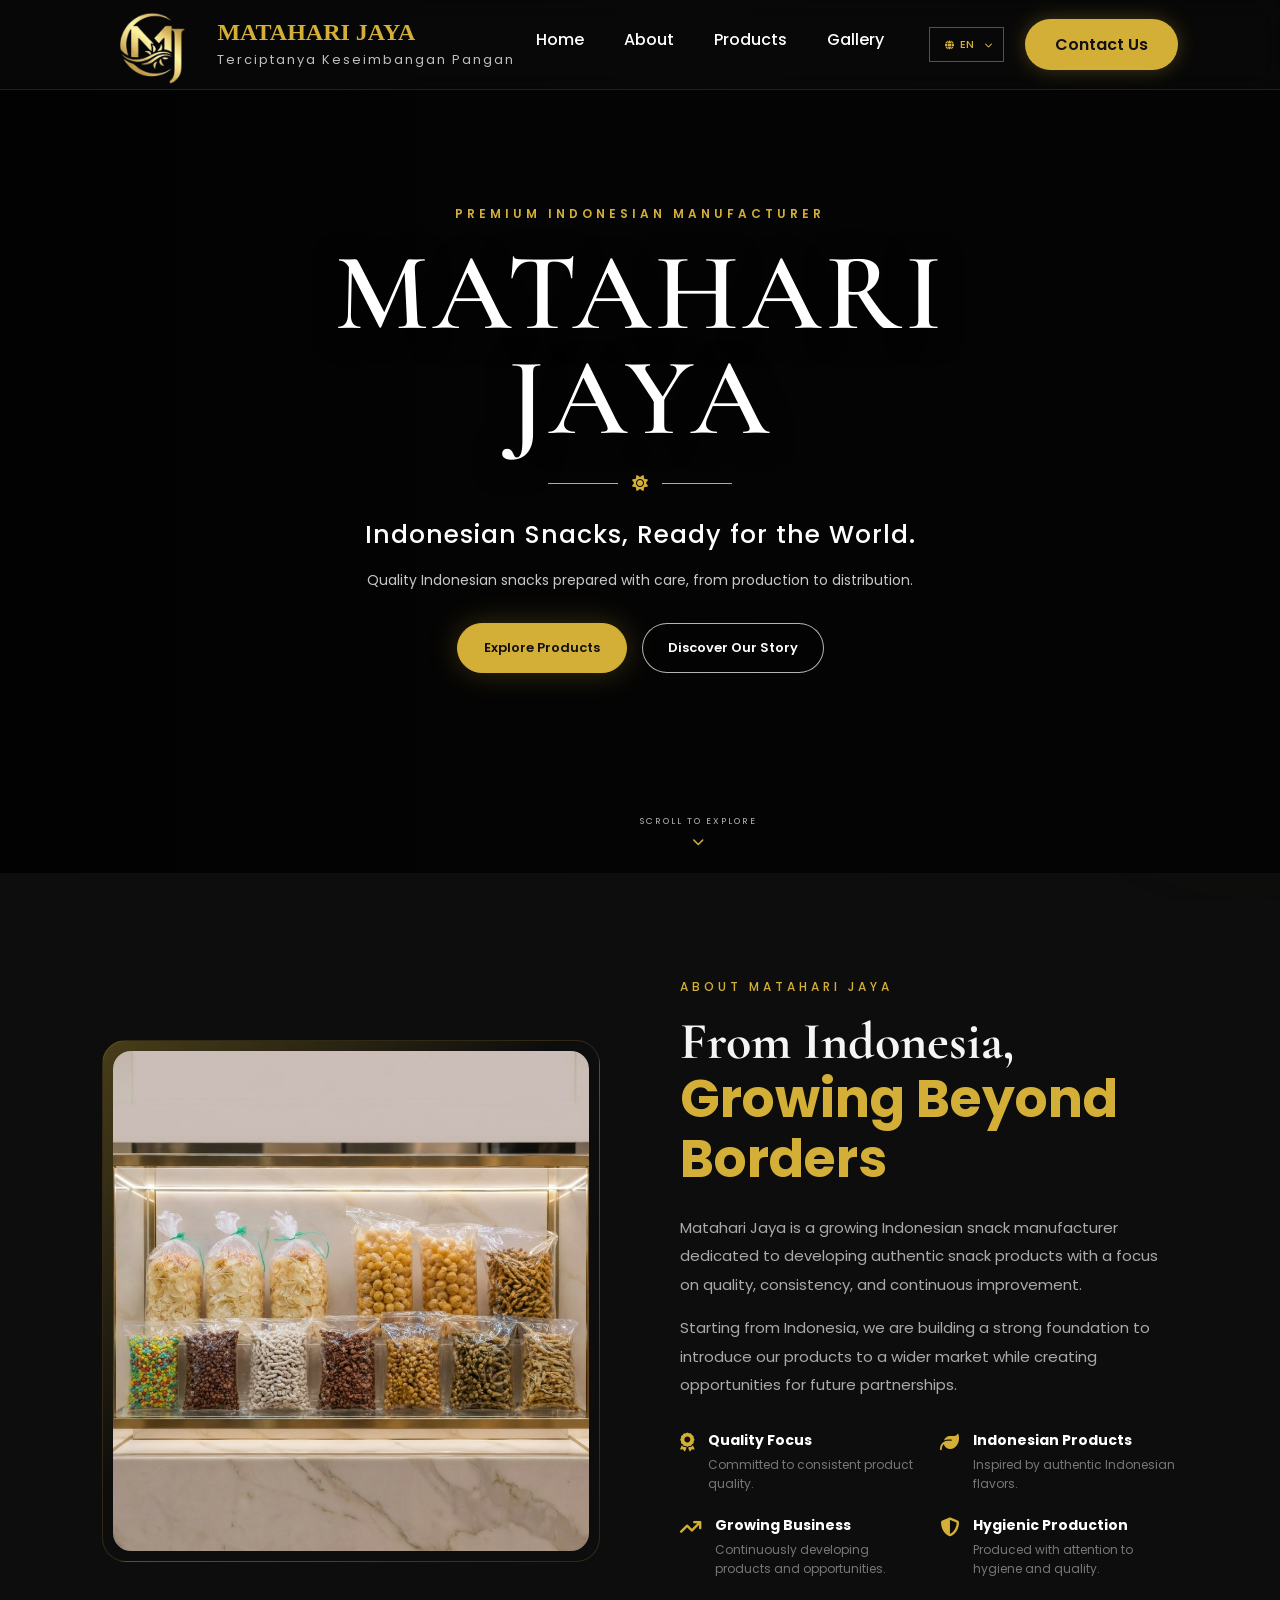
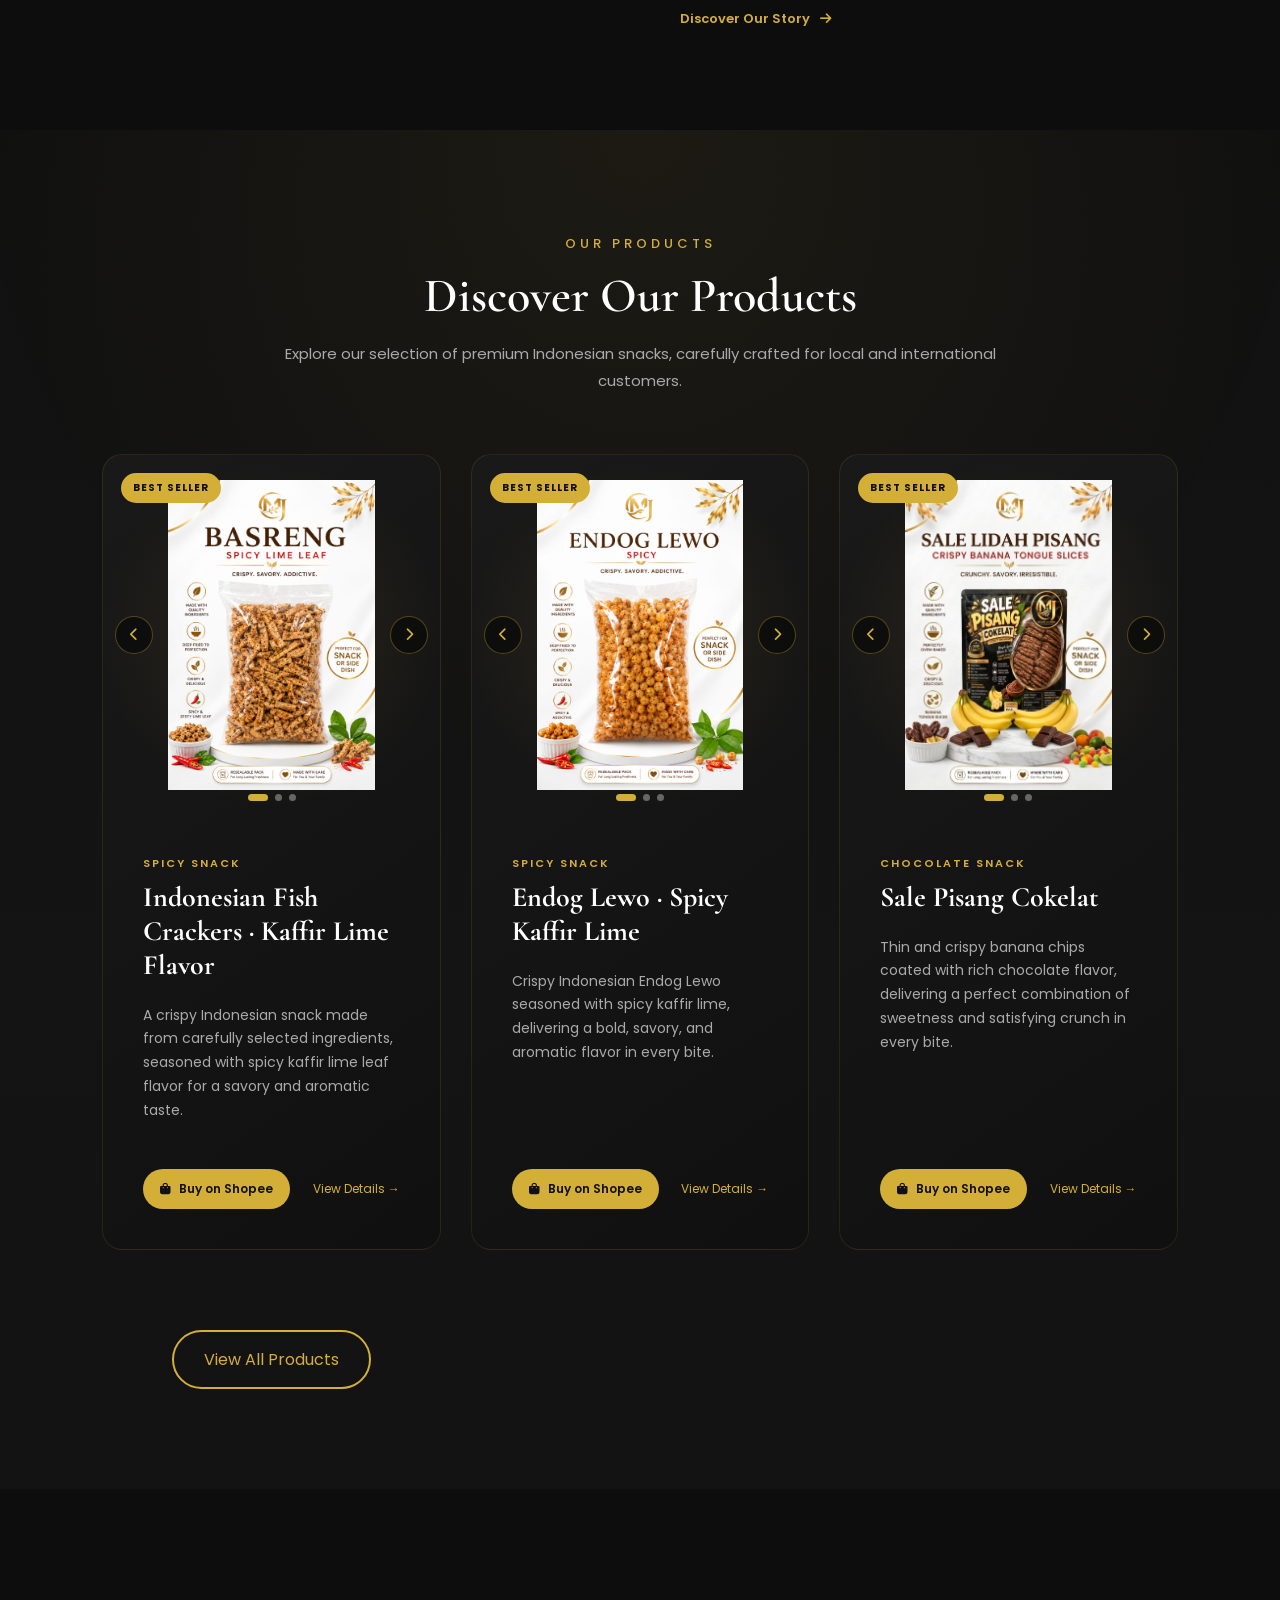
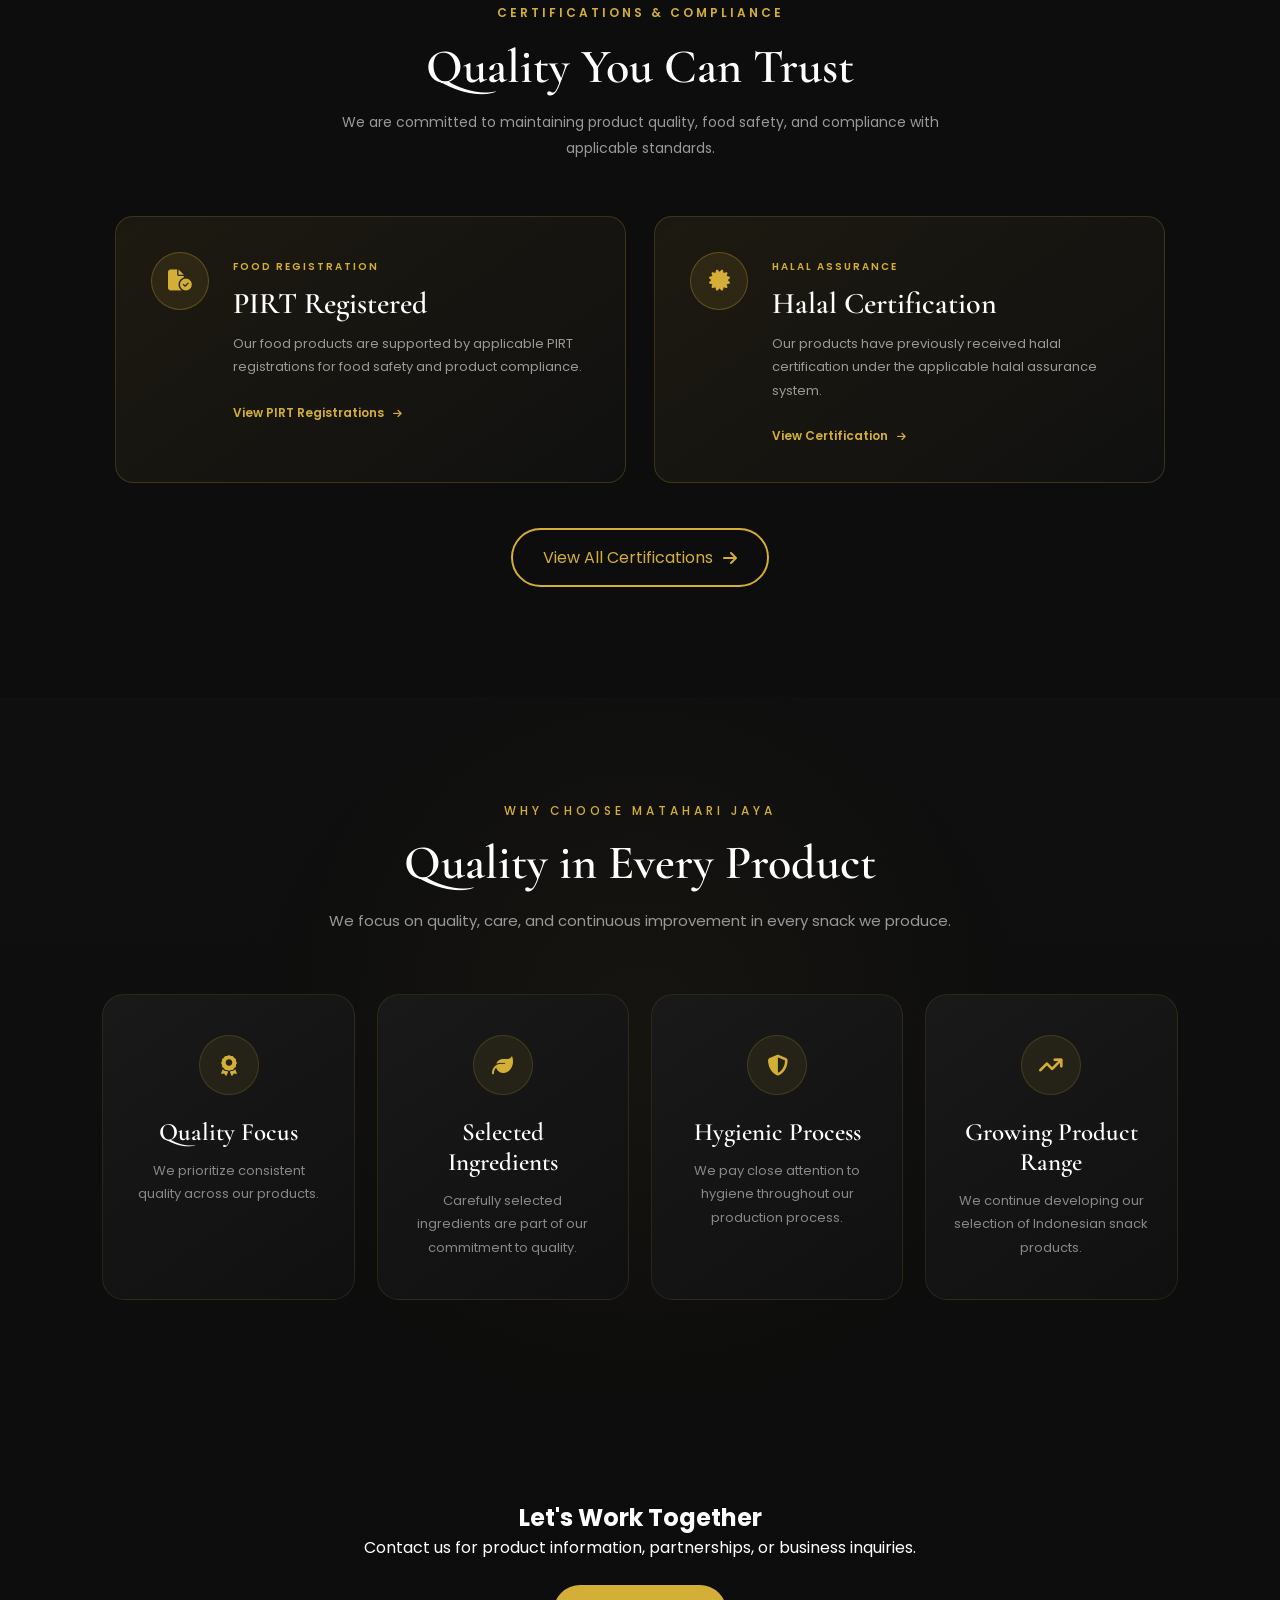
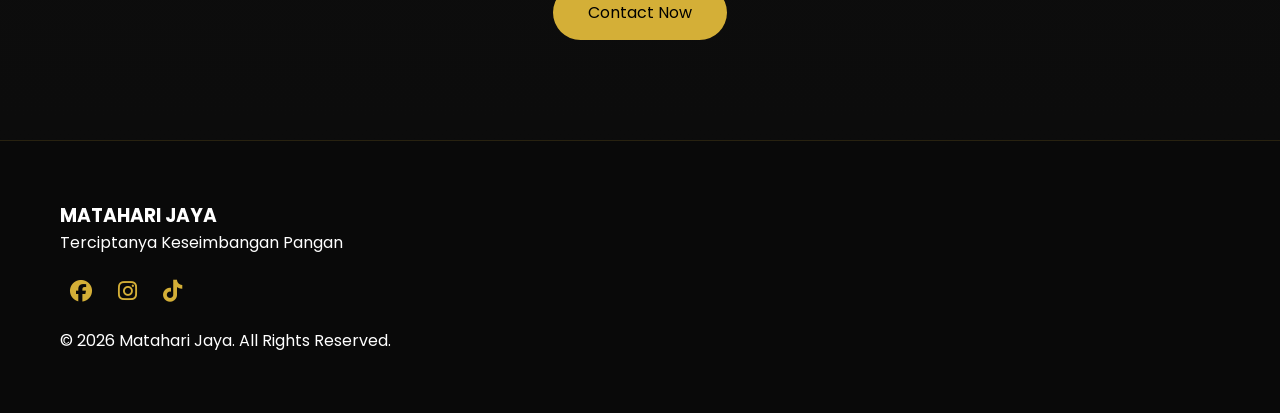
==== commit fcd531da: "up index.html" ====
--- a/index.html
+++ b/index.html
@@ -505,7 +505,7 @@
                 <!-- FOTO-FOTO ENDOG LEWO -->
                 <div class="gallery-track">
 
-                    <img src="images/products/salepisangg.jpeg"
+                    <img src="images/products/salee.jpg"
                         alt="Sale Pisang Lidah">
 
                     <img src="images/products/salepisang1.jpeg"
--- a/css/style.css
+++ b/css/style.css
@@ -7398,4 +7398,376 @@
         display: none;
     }
 
+}
+
+/* =====================================================
+   GALLERY - MOBILE FINAL FIX
+===================================================== */
+
+@media screen and (max-width: 600px) {
+
+    /* ---------- GENERAL ---------- */
+
+    .gallery-page {
+        width: 100%;
+        max-width: 100%;
+        overflow-x: hidden;
+    }
+
+    .gallery-page .company-gallery {
+        width: 100%;
+        box-sizing: border-box;
+        padding: 65px 18px 70px;
+    }
+
+
+    /* ---------- HERO ---------- */
+
+    .gallery-page .gallery-hero {
+        width: 100%;
+        min-height: 55vh;
+        box-sizing: border-box;
+
+        padding: 110px 22px 60px;
+
+        display: flex;
+        align-items: center;
+        justify-content: center;
+
+        text-align: center;
+    }
+
+    .gallery-page .gallery-hero-content {
+        width: 100%;
+        max-width: 100%;
+    }
+
+    .gallery-page .gallery-hero h1 {
+        font-size: 42px;
+        line-height: 1.05;
+    }
+
+    .gallery-page .gallery-hero p {
+        max-width: 330px;
+        margin: 15px auto 0;
+
+        font-size: 12px;
+        line-height: 1.7;
+    }
+
+
+    /* ---------- GALLERY HEADING ---------- */
+
+    .gallery-page .gallery-heading {
+        width: 100%;
+        box-sizing: border-box;
+
+        margin-bottom: 30px;
+
+        text-align: center;
+    }
+
+    .gallery-page .gallery-heading h2 {
+        font-size: 34px;
+        line-height: 1.1;
+    }
+
+    .gallery-page .gallery-heading p {
+        font-size: 12px;
+        line-height: 1.7;
+    }
+
+
+    /* ---------- PHOTO GRID ---------- */
+
+    .gallery-page .gallery-grid {
+        width: 100%;
+        max-width: 100%;
+
+        margin: 0;
+
+        display: grid;
+
+        grid-template-columns: 1fr;
+
+        grid-template-rows: repeat(5, 230px);
+
+        gap: 12px;
+
+        box-sizing: border-box;
+    }
+
+    .gallery-page .gallery-main,
+    .gallery-page .gallery-item:nth-child(2),
+    .gallery-page .gallery-item:nth-child(3),
+    .gallery-page .gallery-item:nth-child(4),
+    .gallery-page .gallery-item:nth-child(5) {
+
+        grid-column: 1;
+        grid-row: auto;
+
+        width: 100%;
+        min-width: 0;
+    }
+
+
+    /* ---------- PHOTO OVERLAY ---------- */
+
+    .gallery-page .gallery-overlay {
+        left: 0;
+        right: 0;
+        bottom: 0;
+
+        padding: 18px;
+    }
+
+    .gallery-page .gallery-overlay span {
+        font-size: 8px;
+        letter-spacing: 2px;
+    }
+
+    .gallery-page .gallery-overlay h3 {
+        font-size: 23px;
+        line-height: 1.1;
+    }
+
+    .gallery-page .gallery-overlay p {
+        font-size: 10px;
+        line-height: 1.5;
+    }
+
+
+    /* ---------- ACTIVITY SECTION ---------- */
+
+    .gallery-page .activity-video-section {
+        width: 100%;
+        max-width: 100%;
+
+        margin-top: 65px;
+
+        padding: 55px 0 25px;
+
+        box-sizing: border-box;
+
+        overflow: hidden;
+    }
+
+    .gallery-page .activity-video-heading {
+        width: 100%;
+
+        padding: 0 20px;
+
+        box-sizing: border-box;
+    }
+
+    .gallery-page .activity-video-heading h2 {
+        font-size: 32px;
+        line-height: 1.15;
+    }
+
+    .gallery-page .activity-video-heading p {
+        font-size: 11px;
+        line-height: 1.7;
+    }
+
+
+    /* ---------- VIDEO SLIDER ---------- */
+
+    .gallery-page .activity-video-slider {
+        position: relative;
+
+        width: 100%;
+        max-width: 100%;
+
+        padding: 0 42px;
+
+        box-sizing: border-box;
+
+        overflow: hidden;
+    }
+
+    .gallery-page .activity-video-track {
+        width: 100%;
+
+        display: flex;
+
+        overflow: hidden;
+
+        box-sizing: border-box;
+    }
+
+    .gallery-page .activity-video-slide {
+        flex: 0 0 100%;
+
+        width: 100%;
+        min-width: 0;
+
+        display: flex;
+        justify-content: center;
+
+        box-sizing: border-box;
+    }
+
+    .gallery-page .activity-video-slide video {
+        display: block;
+
+        width: 100%;
+        max-width: 100%;
+
+        height: auto;
+        max-height: 70vh;
+
+        object-fit: contain;
+
+        border-radius: 10px;
+
+        box-sizing: border-box;
+    }
+
+
+    /* ---------- VIDEO ARROWS ---------- */
+
+    .gallery-page .activity-arrow {
+        position: absolute;
+
+        top: 50%;
+
+        width: 32px;
+        height: 32px;
+
+        transform: translateY(-50%);
+
+        display: flex;
+        align-items: center;
+        justify-content: center;
+
+        padding: 0;
+
+        z-index: 5;
+    }
+
+    .gallery-page .activity-prev {
+        left: 6px;
+    }
+
+    .gallery-page .activity-next {
+        right: 6px;
+    }
+
+
+    /* ---------- VIDEO DOTS ---------- */
+
+    .gallery-page .activity-video-dots {
+        display: flex;
+
+        align-items: center;
+        justify-content: center;
+
+        gap: 8px;
+
+        margin-top: 18px;
+    }
+
+
+    /* ---------- FOOTER ---------- */
+
+    .gallery-page footer {
+        width: 100%;
+        box-sizing: border-box;
+
+        padding-left: 20px;
+        padding-right: 20px;
+
+        text-align: center;
+    }
+
+}
+
+/* =========================================
+   GALLERY MOBILE - SPACING FIX
+========================================= */
+
+@media screen and (max-width: 600px) {
+
+    /* Jarak antar foto */
+    .gallery-page .gallery-grid {
+        display: grid !important;
+
+        grid-template-columns: 1fr !important;
+
+        gap: 22px !important;
+
+        margin-left: 5% !important;
+        margin-right: 5% !important;
+
+        width: 90% !important;
+    }
+
+
+    /* Ukuran setiap foto */
+    .gallery-page .gallery-item,
+    .gallery-page .gallery-main {
+        width: 100% !important;
+
+        height: 250px !important;
+
+        min-height: 250px !important;
+
+        max-height: 250px !important;
+
+        overflow: hidden !important;
+
+        border-radius: 14px !important;
+    }
+
+
+    /* Foto */
+    .gallery-page .gallery-item img,
+    .gallery-page .gallery-main img {
+        width: 100% !important;
+
+        height: 100% !important;
+
+        object-fit: cover !important;
+
+        display: block;
+    }
+
+
+    /* Overlay */
+    .gallery-page .gallery-overlay {
+        left: 0 !important;
+        right: 0 !important;
+        bottom: 0 !important;
+
+        padding: 18px !important;
+
+        box-sizing: border-box;
+    }
+
+
+    .gallery-page .gallery-overlay h3 {
+        font-size: 21px !important;
+
+        line-height: 1.15 !important;
+
+        margin: 5px 0 !important;
+    }
+
+
+    .gallery-page .gallery-overlay p {
+        font-size: 10px !important;
+
+        line-height: 1.5 !important;
+
+        margin: 0 !important;
+    }
+
+
+    .gallery-page .gallery-overlay span {
+        font-size: 8px !important;
+
+        letter-spacing: 2px !important;
+    }
+
 }
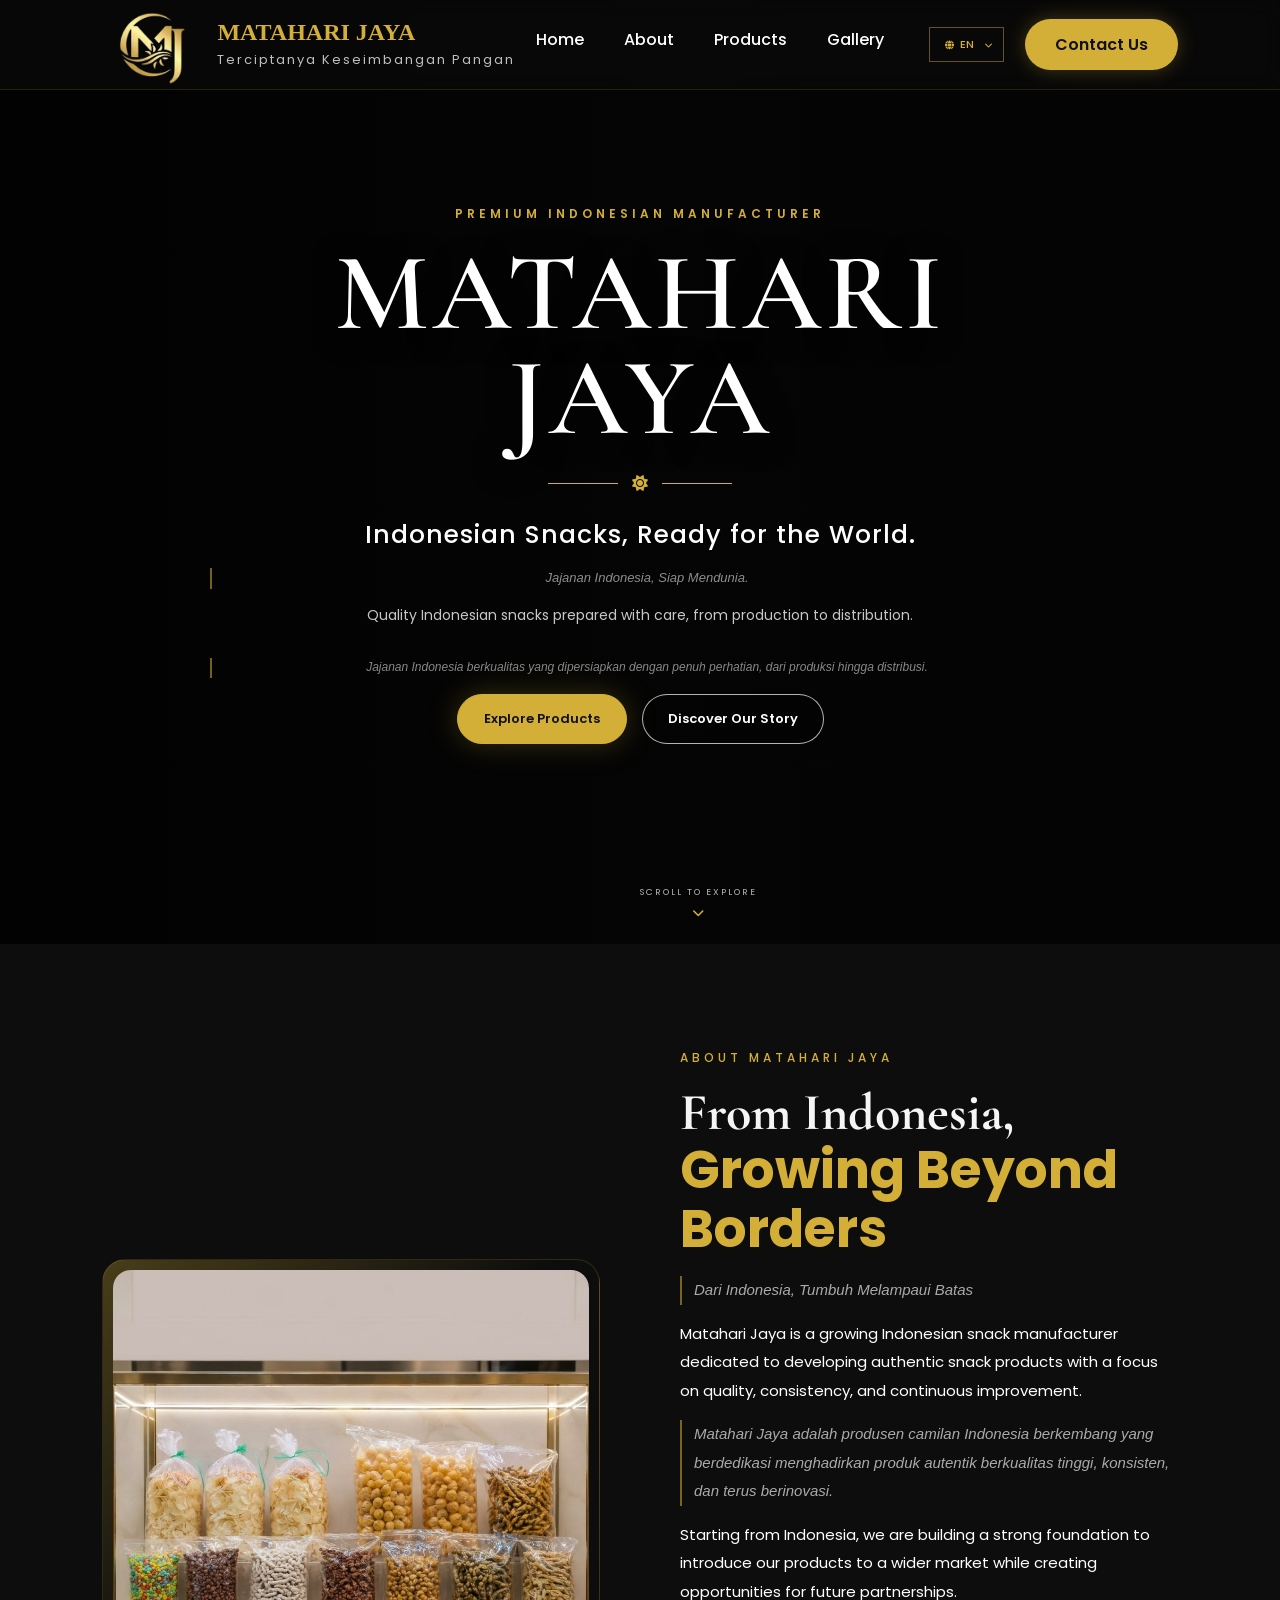
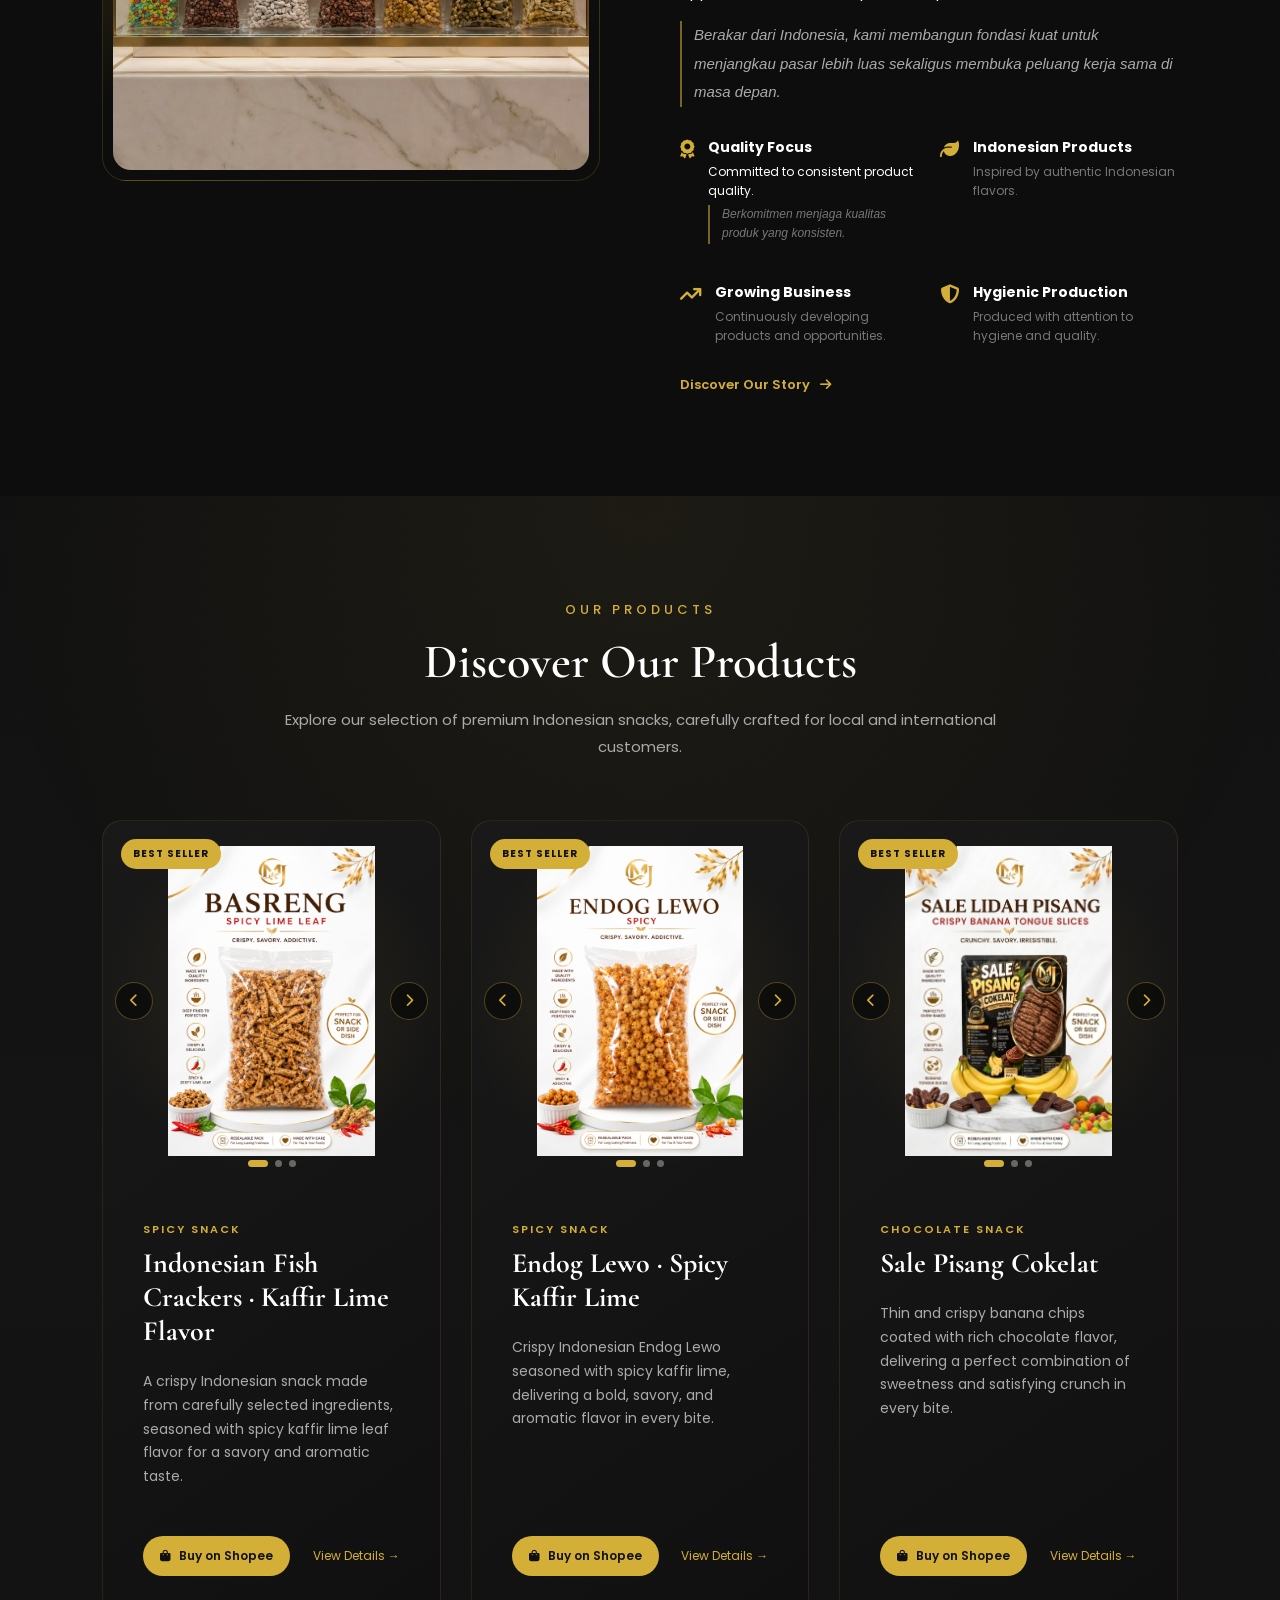
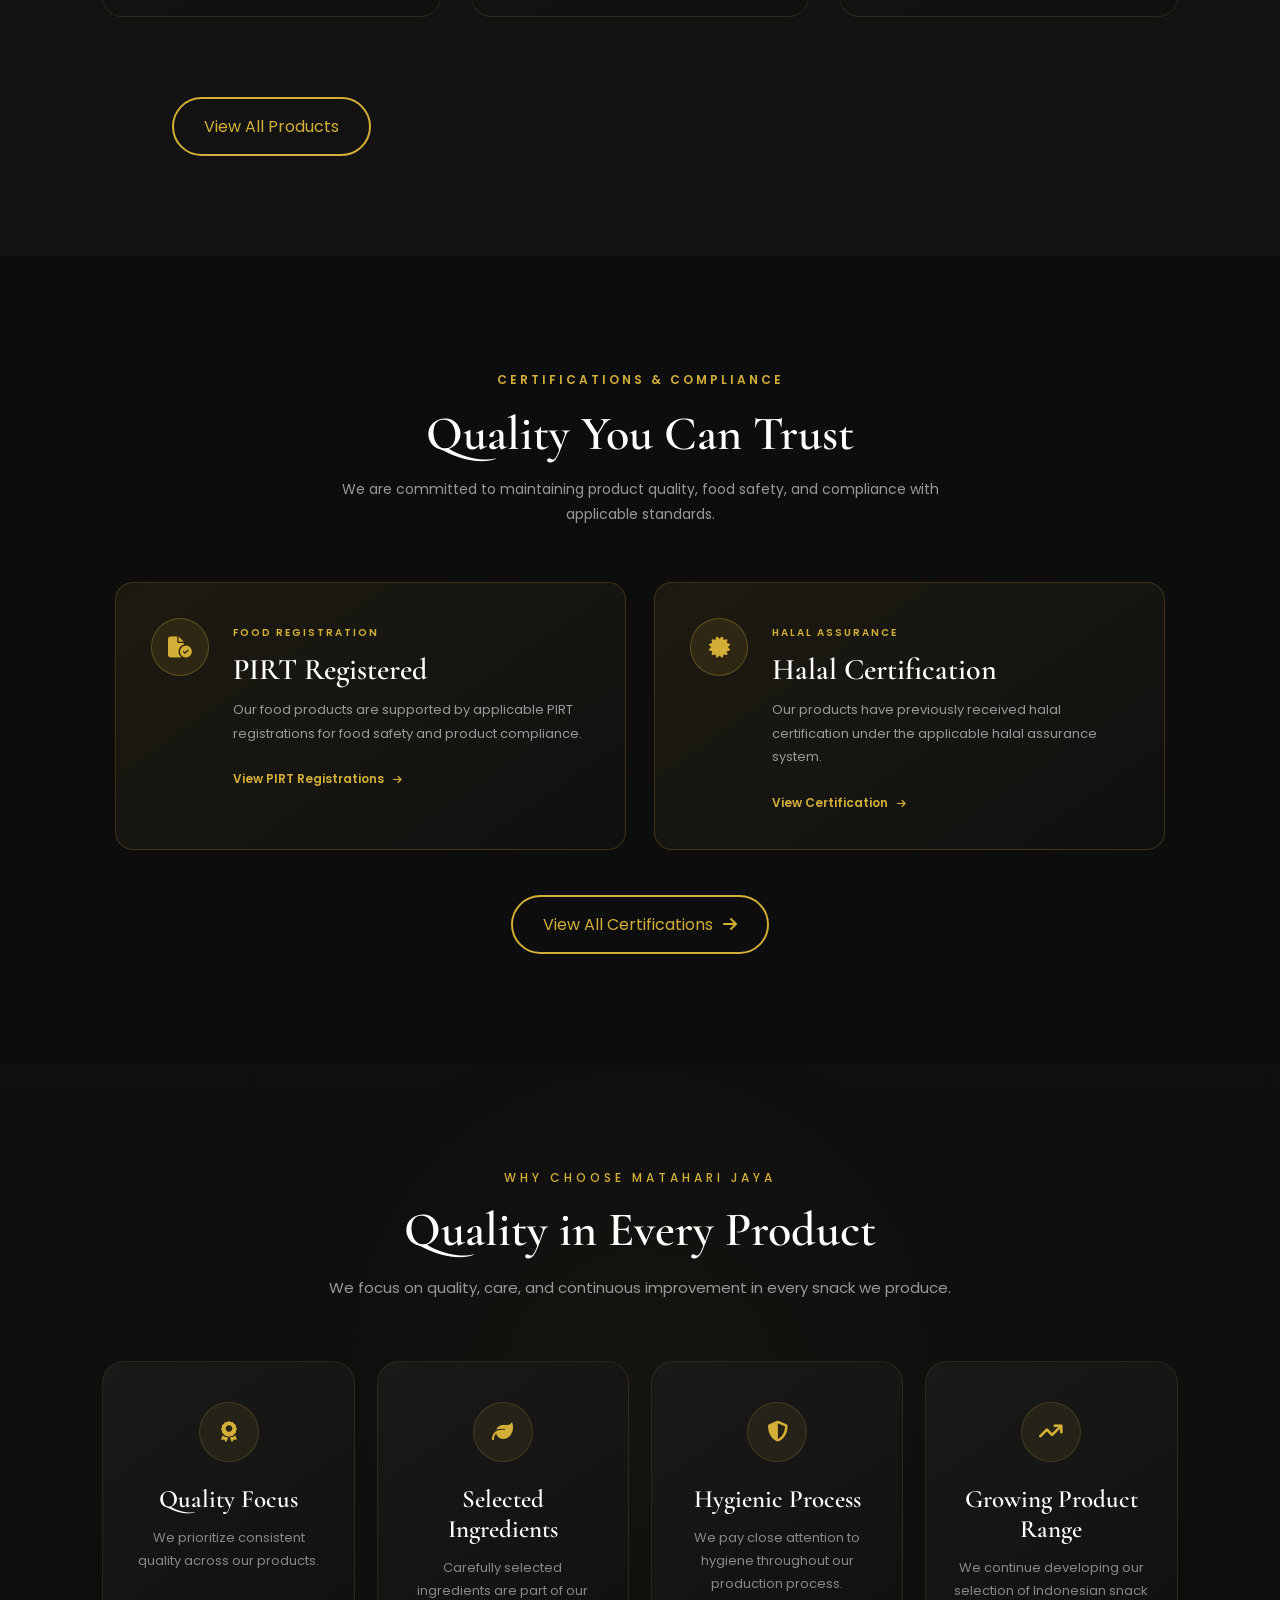
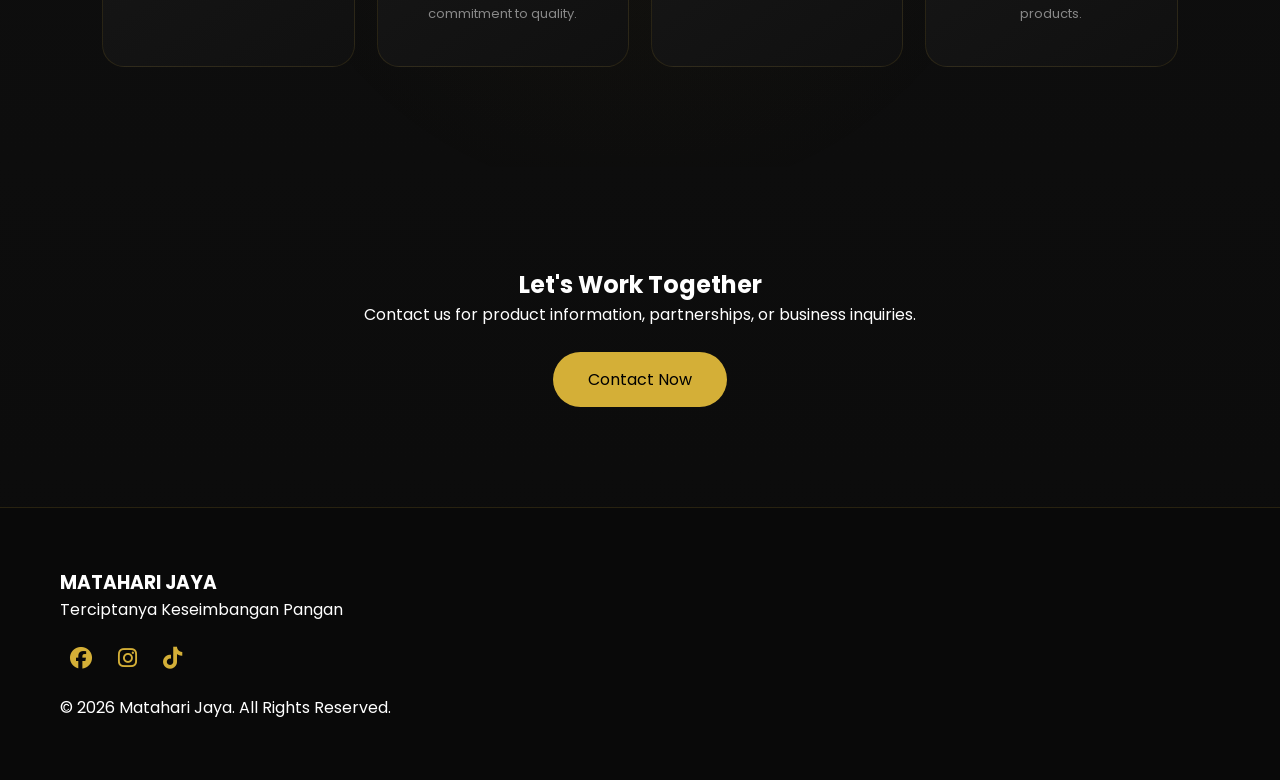
==== commit b0c309ca: "push index.html" ====
--- a/index.html
+++ b/index.html
@@ -135,7 +135,11 @@
         </div>
 
         <p class="hero-video-tagline">
-            Indonesian Snacks, Ready for the World.
+    Indonesian Snacks, Ready for the World.
+</p>
+
+        <p class="translation-id hero-translation">
+            Jajanan Indonesia, Siap Mendunia.
         </p>
 
         <p class="hero-video-description">
@@ -143,6 +147,10 @@
             from production to distribution.
         </p>
 
+        <p class="translation-id">
+            Jajanan Indonesia berkualitas yang dipersiapkan
+            dengan penuh perhatian, dari produksi hingga distribusi.
+        </p>
         <div class="hero-video-buttons">
 
             <a href="products.html" class="btn-gold">
@@ -194,18 +202,30 @@
     <span>Growing Beyond Borders</span>
 </h2>
 
-<p>
+<p class="translation-id heading-translation">
+    Dari Indonesia, Tumbuh Melampaui Batas
+</p>
+
+<p class="english-text" style="color: #ffffff !important;">
     Matahari Jaya is a growing Indonesian snack manufacturer
     dedicated to developing authentic snack products with
     a focus on quality, consistency, and continuous improvement.
 </p>
 
-<p>
+<p class="translation-id">
+    Matahari Jaya adalah produsen camilan Indonesia berkembang yang berdedikasi menghadirkan produk autentik berkualitas tinggi, konsisten, dan terus berinovasi.
+</p>
+
+<p class="english-text" style="color: #ffffff !important;">
     Starting from Indonesia, we are building a strong
     foundation to introduce our products to a wider market
     while creating opportunities for future partnerships.
 </p>
 
+<p class="translation-id">
+    Berakar dari Indonesia, kami membangun fondasi kuat untuk menjangkau pasar lebih luas sekaligus membuka peluang kerja sama di masa depan.
+</p>
+
         <!-- FEATURES -->
 
         <div class="about-features">
@@ -216,10 +236,13 @@
 
                 <div>
                     <h4>Quality Focus</h4>
-
-                    <p>
+                    <p class="english-text" style="color: #ffffff !important;">
                         Committed to consistent product quality.
                     </p>
+
+<p class="translation-id">
+    Berkomitmen menjaga kualitas produk yang konsisten.
+</p>
                 </div>
 
             </div>
--- a/css/style.css
+++ b/css/style.css
@@ -7770,4 +7770,186 @@
         letter-spacing: 2px !important;
     }
 
+}
+
+/* =====================================================
+   BILINGUAL TEXT
+===================================================== */
+
+/* ================= TEKS ASLI / ENGLISH ================= */
+
+/* Paragraf utama tetap normal dan lebih jelas */
+.hero-video-description,
+.about-story p,
+.about-section p,
+.product-description,
+.certification-text,
+.why-choose-text {
+    font-style: normal;
+}
+
+
+/* ================= TERJEMAHAN INDONESIA ================= */
+
+.translation-id {
+    display: block;
+
+    margin-top: 5px;
+    margin-bottom: 16px;
+
+    padding-left: 12px;
+
+    border-left: 2px solid rgba(212, 175, 55, 0.55);
+
+    color: #888;
+
+    font-size: 12px;
+    font-weight: 400;
+
+    line-height: 1.65;
+
+    font-style: italic;
+}
+
+
+/* ================= TERJEMAHAN JUDUL ================= */
+
+.heading-translation {
+    margin-top: -8px;
+    margin-bottom: 18px;
+
+    padding-left: 12px;
+
+    border-left: 2px solid rgba(212, 175, 55, 0.55);
+
+    color: #999;
+
+    font-family: "Poppins", sans-serif;
+
+    font-size: 13px;
+    font-weight: 400;
+
+    line-height: 1.5;
+
+    font-style: italic;
+}
+
+
+/* ================= HERO TRANSLATION ================= */
+
+.hero-translation {
+    margin-top: 4px;
+    margin-bottom: 14px;
+
+    padding-left: 12px;
+
+    border-left: 2px solid rgba(212, 175, 55, 0.55);
+
+    color: rgba(255, 255, 255, 0.55);
+
+    font-size: 13px;
+    font-weight: 400;
+
+    line-height: 1.6;
+
+    font-style: italic;
+}
+
+
+/* ================= BUTTON TRANSLATION ================= */
+
+.button-translation {
+    display: block;
+
+    margin-top: 5px;
+
+    color: #888;
+
+    font-size: 10px;
+    font-weight: 400;
+
+    letter-spacing: 0.5px;
+
+    font-style: italic;
+}
+
+
+/* =====================================================
+   MOBILE
+===================================================== */
+
+@media (max-width: 600px) {
+
+    .translation-id {
+        margin-top: 4px;
+        margin-bottom: 12px;
+
+        padding-left: 10px;
+
+        font-size: 12px;
+        line-height: 1.6;
+    }
+
+    .heading-translation {
+        margin-top: -7px;
+        margin-bottom: 14px;
+
+        padding-left: 10px;
+
+        font-size: 12px;
+    }
+
+    .hero-translation {
+        margin-top: 3px;
+        margin-bottom: 12px;
+
+        padding-left: 10px;
+
+        font-size: 12px;
+    }
+
+}
+
+/* ================= ENGLISH LONG TEXT ================= */
+.english-text {
+    color: #e2e2e2;
+    font-size: 15px;
+    font-weight: 400;
+    line-height: 1.8;
+}
+
+.about-story-content p.english-text {
+    color: #e2e2e2 !important;
+    font-size: 15px;
+    font-weight: 400;
+    line-height: 1.8;
+    font-style: normal;
+}
+
+
+/* ================= INDONESIAN TRANSLATION ================= */
+
+.about-story-content p.translation-id {
+    color: #888 !important;
+    font-size: 13px;
+    font-weight: 400;
+    line-height: 1.7;
+    font-style: italic;
+
+    margin-top: 4px;
+    margin-bottom: 18px;
+
+    padding-left: 12px;
+
+    border-left: 2px solid rgba(212, 175, 55, 0.55);
+}
+
+/* ================= ENGLISH MAIN TEXT ================= */
+
+.about-story-content p.english-text {
+    color: #ffffff !important;
+    font-size: 15px;
+    font-weight: 400;
+    line-height: 1.8;
+    font-style: normal;
 }
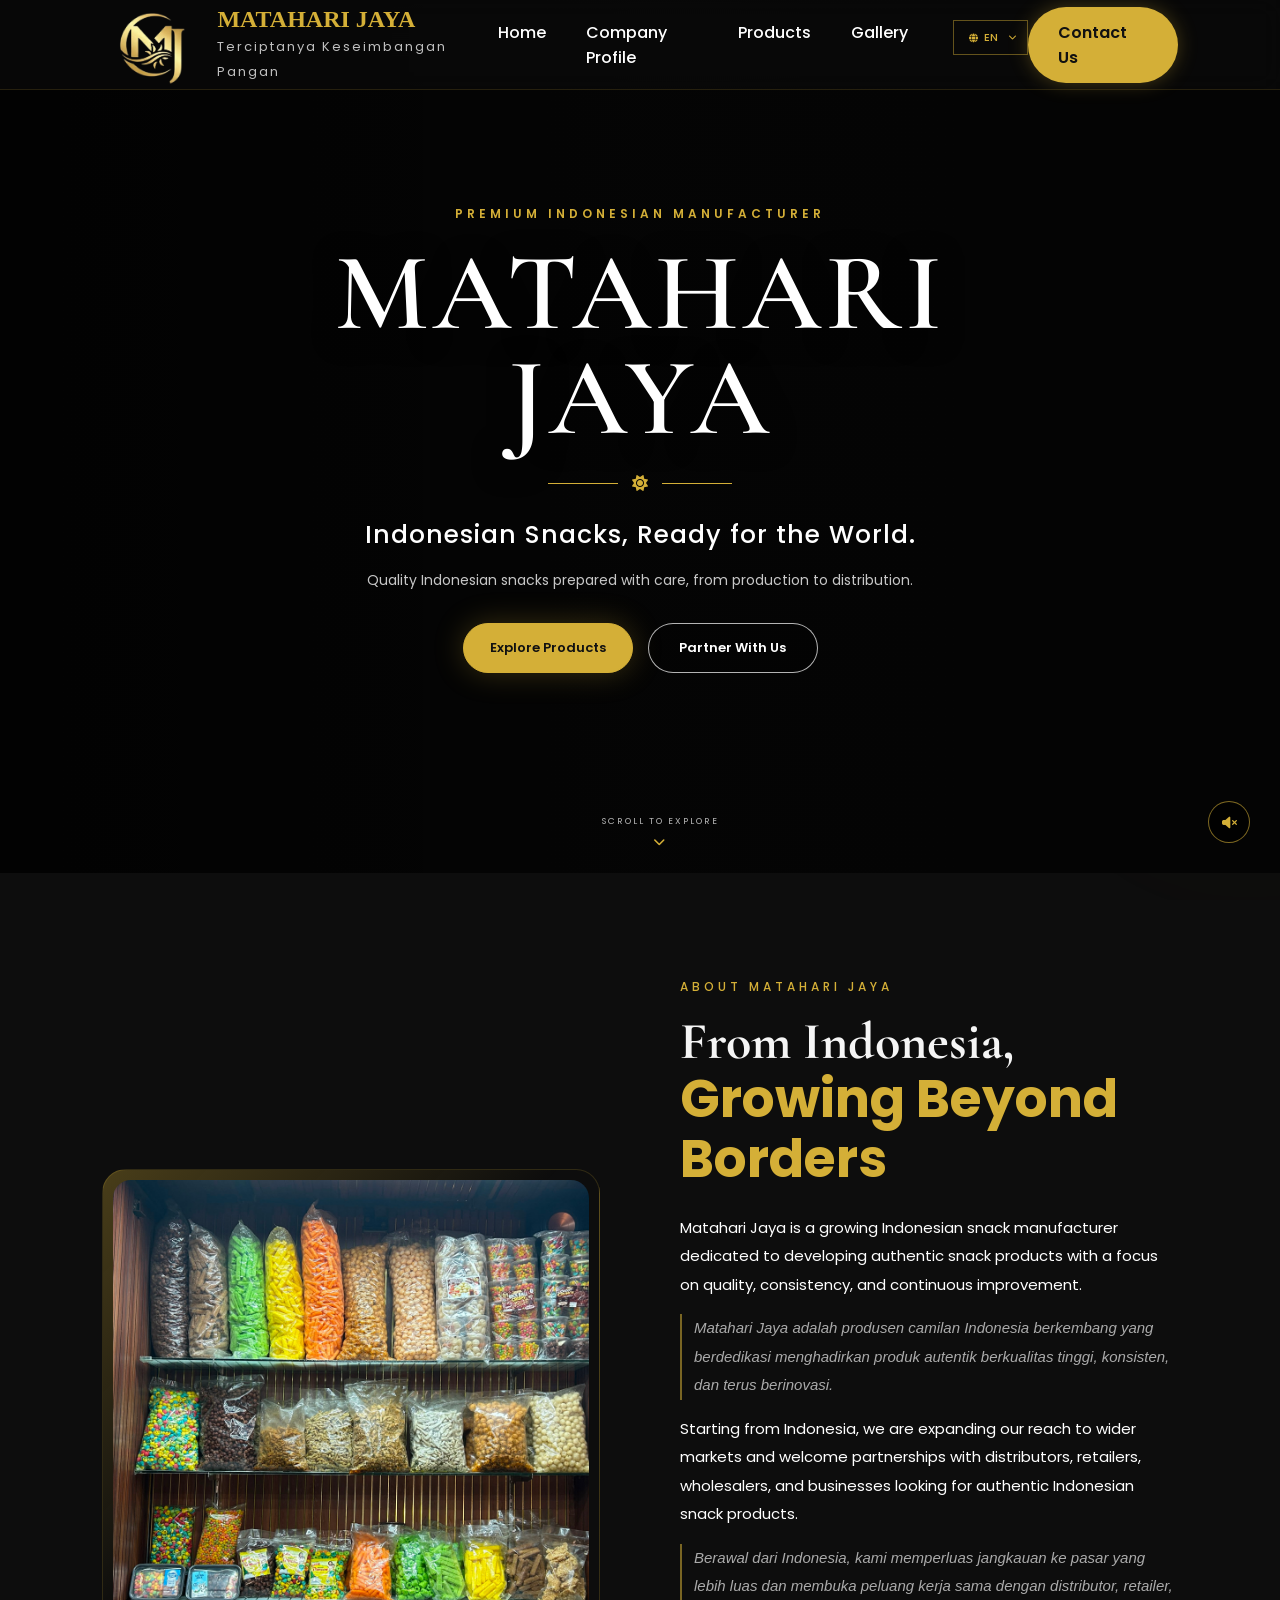
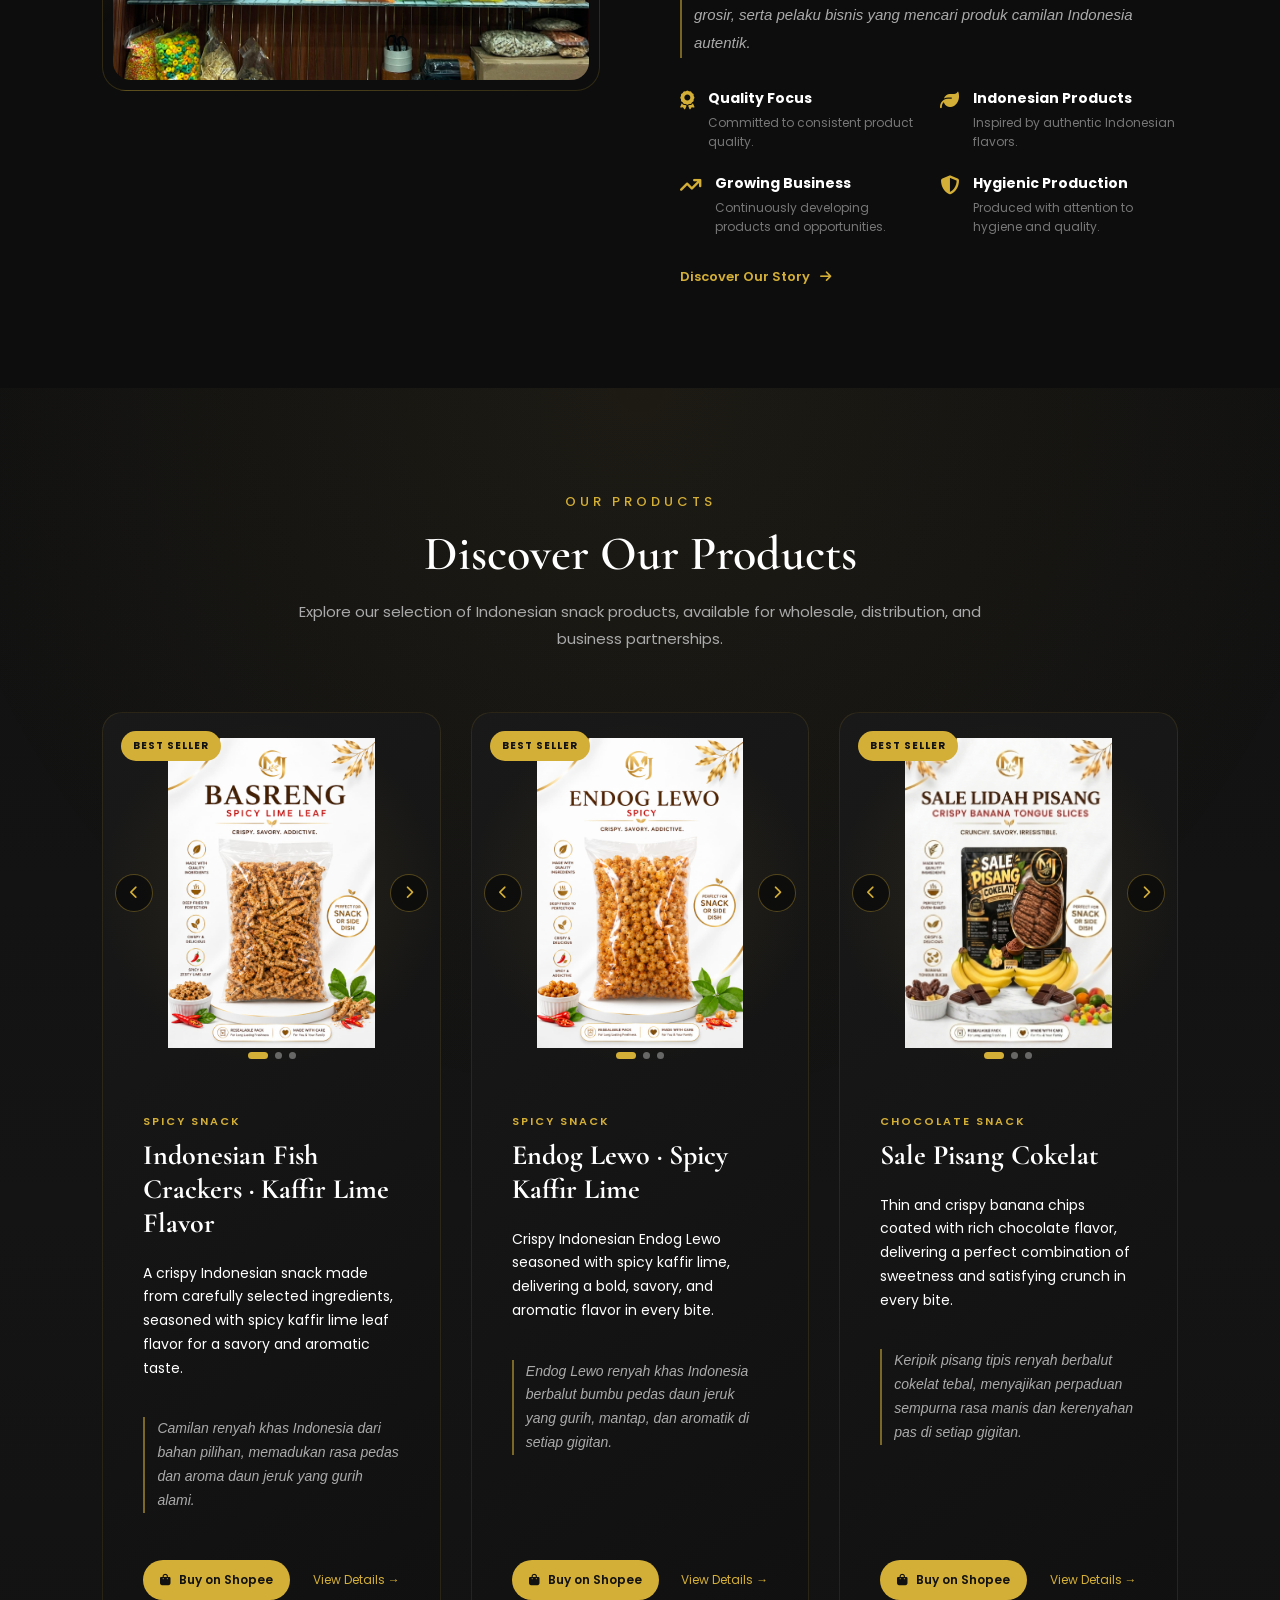
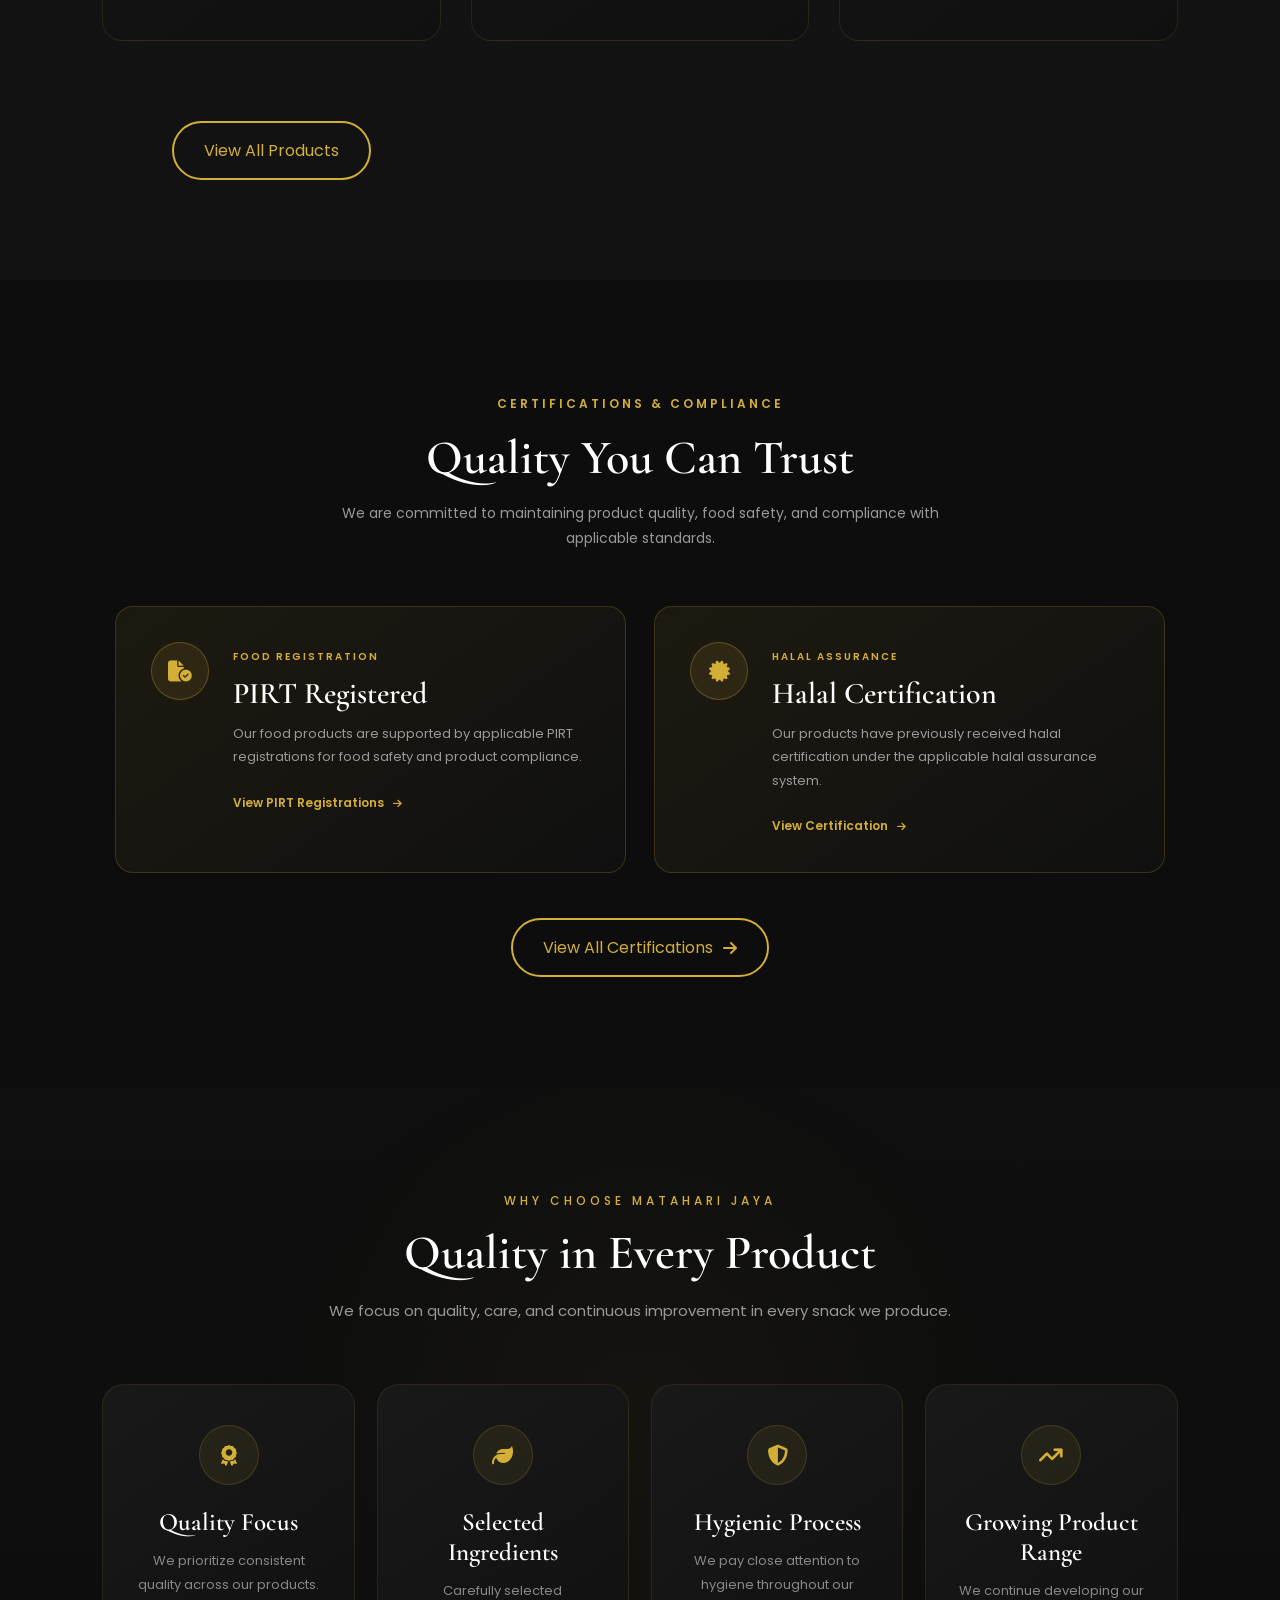
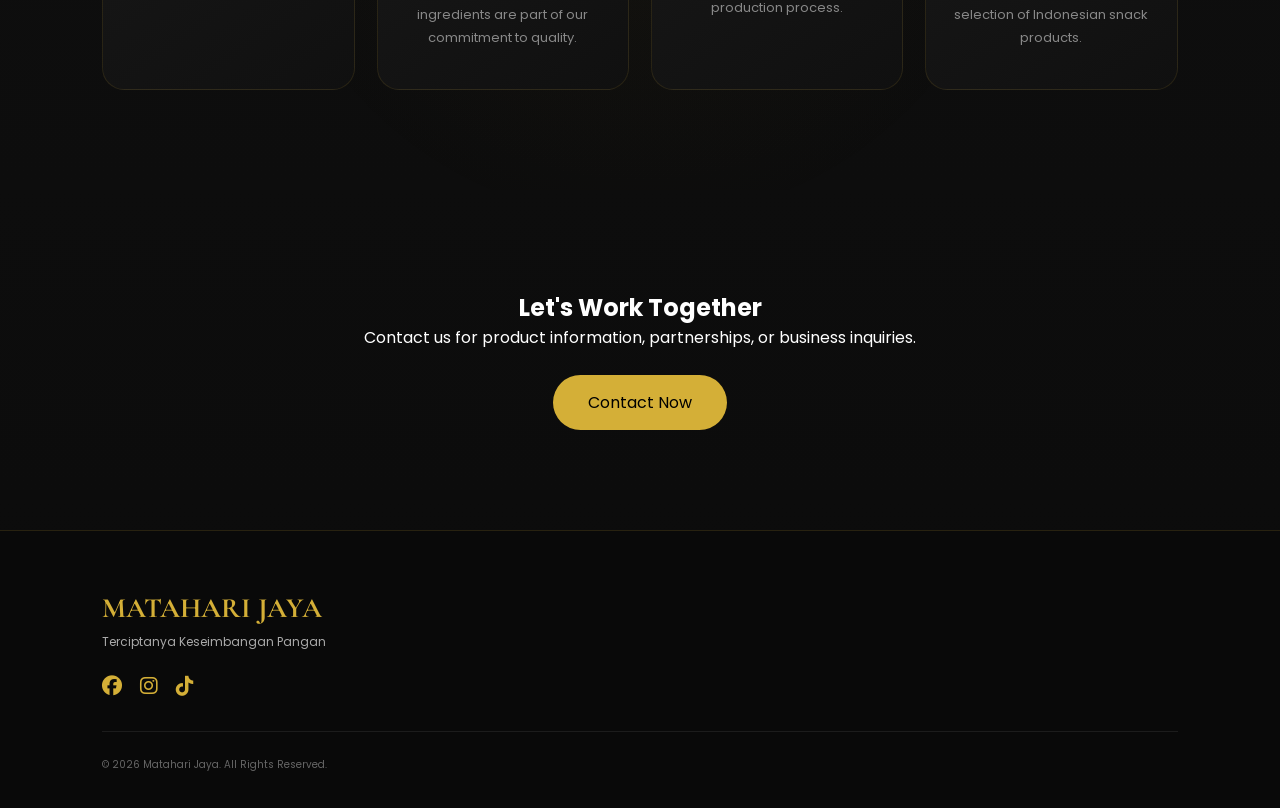
==== commit 5ac00266: "pushhh semangattt" ====
--- a/index.html
+++ b/index.html
@@ -58,7 +58,7 @@
         <nav>
 
             <a href="index.html">Home</a>
-            <a href="about.html">About</a>
+            <a href="about.html">Company Profile</a>
             <a href="products.html">Products</a>
             <a href="gallery.html">Gallery</a>
 
@@ -78,11 +78,11 @@
         <button type="button" data-lang="id">
             🇮🇩 Indonesia
         </button>
-    </div>
-</div>
-
-
-        </nav>
+        </div>
+    </div>
+
+
+    </nav>
 
         <button class="menu-toggle" id="menuToggle">
     <i class="fas fa-bars"></i>
@@ -93,10 +93,6 @@
         </a>
 
     </header>
-
-    
-
-
 
 <!--================ HERO ================-->
 
@@ -113,6 +109,9 @@
     >
         <source src="images/videos/cinematic.mp4" type="video/mp4">
     </video>
+    <button class="hero-sound-btn" id="heroSoundBtn" type="button">
+        <i class="fas fa-volume-xmark"></i>
+    </button>
 
     <!-- DARK OVERLAY -->
     <div class="hero-video-overlay"></div>
@@ -135,32 +134,20 @@
         </div>
 
         <p class="hero-video-tagline">
-    Indonesian Snacks, Ready for the World.
-</p>
-
-        <p class="translation-id hero-translation">
-            Jajanan Indonesia, Siap Mendunia.
+        Indonesian Snacks, Ready for the World.
         </p>
 
         <p class="hero-video-description">
             Quality Indonesian snacks prepared with care,
             from production to distribution.
         </p>
-
-        <p class="translation-id">
-            Jajanan Indonesia berkualitas yang dipersiapkan
-            dengan penuh perhatian, dari produksi hingga distribusi.
-        </p>
         <div class="hero-video-buttons">
-
             <a href="products.html" class="btn-gold">
                 Explore Products
             </a>
-
-            <a href="about.html" class="btn-outline">
-                Discover Our Story
+            <a href="contact.html#business-inquiry" class="btn-outline">
+                Partner With Us
             </a>
-
         </div>
 
     </div>
@@ -182,7 +169,7 @@
         <div class="about-image-frame">
 
             <img 
-                src="images/etalase.png" 
+                src="images/etalasee.jpeg" 
                 alt="Matahari Jaya"
             >
 
@@ -201,10 +188,6 @@
     From Indonesia,
     <span>Growing Beyond Borders</span>
 </h2>
-
-<p class="translation-id heading-translation">
-    Dari Indonesia, Tumbuh Melampaui Batas
-</p>
 
 <p class="english-text" style="color: #ffffff !important;">
     Matahari Jaya is a growing Indonesian snack manufacturer
@@ -216,16 +199,19 @@
     Matahari Jaya adalah produsen camilan Indonesia berkembang yang berdedikasi menghadirkan produk autentik berkualitas tinggi, konsisten, dan terus berinovasi.
 </p>
 
-<p class="english-text" style="color: #ffffff !important;">
-    Starting from Indonesia, we are building a strong
-    foundation to introduce our products to a wider market
-    while creating opportunities for future partnerships.
+<p style="color: #ffffff !important;">
+    Starting from Indonesia, we are expanding our reach to
+    wider markets and welcome partnerships with distributors,
+    retailers, wholesalers, and businesses looking for
+    authentic Indonesian snack products.
 </p>
 
 <p class="translation-id">
-    Berakar dari Indonesia, kami membangun fondasi kuat untuk menjangkau pasar lebih luas sekaligus membuka peluang kerja sama di masa depan.
+    Berawal dari Indonesia, kami memperluas jangkauan ke pasar
+    yang lebih luas dan membuka peluang kerja sama dengan
+    distributor, retailer, grosir, serta pelaku bisnis yang
+    mencari produk camilan Indonesia autentik.
 </p>
-
         <!-- FEATURES -->
 
         <div class="about-features">
@@ -236,13 +222,10 @@
 
                 <div>
                     <h4>Quality Focus</h4>
-                    <p class="english-text" style="color: #ffffff !important;">
+
+                    <p>
                         Committed to consistent product quality.
                     </p>
-
-<p class="translation-id">
-    Berkomitmen menjaga kualitas produk yang konsisten.
-</p>
                 </div>
 
             </div>
@@ -319,8 +302,7 @@
         </h2>
 
         <p>
-            Explore our selection of premium Indonesian snacks,
-            carefully crafted for local and international customers.
+            Explore our selection of Indonesian snack products, available for wholesale, distribution, and business partnerships.
         </p>
 
     </div>
@@ -391,12 +373,15 @@
             Kaffir Lime Flavor
         </h3>
 
-        <p>
+        <p class="english-text" style="color: #ffffff !important;">
             A crispy Indonesian snack made from carefully
             selected ingredients, seasoned with spicy
             kaffir lime leaf flavor for a savory and
             aromatic taste.
         </p>
+        <p class="translation-id">
+        Camilan renyah khas Indonesia dari bahan pilihan, memadukan rasa pedas dan aroma daun jeruk yang gurih alami.
+        </p>
 
 
         <div class="product-bottom">
@@ -411,7 +396,7 @@
 
             </a>
 
-
+        
             <a href="product-detail.html?product=basreng"
                 class="product-detail">
 
@@ -488,8 +473,11 @@
             Endog Lewo · Spicy Kaffir Lime
         </h3>
 
-        <p>
+        <p class="english-text" style="color: #ffffff !important;">
             Crispy Indonesian Endog Lewo seasoned with spicy kaffir lime, delivering a bold, savory, and aromatic flavor in every bite.
+        </p>
+        <p class="translation-id">
+        Endog Lewo renyah khas Indonesia berbalut bumbu pedas daun jeruk yang gurih, mantap, dan aromatik di setiap gigitan.
         </p>
 
 
@@ -584,12 +572,15 @@
             Sale Pisang Cokelat
         </h3>
 
-        <p>
+        <p class="english-text" style="color: #ffffff !important;">
             Thin and crispy banana chips coated
         with rich chocolate flavor, delivering
         a perfect combination of sweetness
         and satisfying crunch in every bite.
         </p>
+        <p class="translation-id">
+        Keripik pisang tipis renyah berbalut cokelat tebal, menyajikan perpaduan sempurna rasa manis dan kerenyahan pas di setiap gigitan.
+        </p>
 
 
         <div class="product-bottom">
@@ -1111,6 +1102,194 @@
 });
 </script>
 
+<script>
+/* =====================================================
+   PRODUCT IMAGE SLIDER
+===================================================== */
+
+document.addEventListener("DOMContentLoaded", function () {
+
+    const galleries = document.querySelectorAll(".product-gallery");
+
+    galleries.forEach(function (gallery) {
+
+        const track = gallery.querySelector(".gallery-track");
+        const images = gallery.querySelectorAll(".gallery-track img");
+
+        const prevButton = gallery.querySelector(".gallery-prev");
+        const nextButton = gallery.querySelector(".gallery-next");
+
+        const dots = gallery.querySelectorAll(".gallery-dots span");
+
+        if (!track || images.length === 0) return;
+
+        let currentIndex = 0;
+
+
+        function showImage(index) {
+
+            if (index < 0) {
+                index = images.length - 1;
+            }
+
+            if (index >= images.length) {
+                index = 0;
+            }
+
+            currentIndex = index;
+
+            track.style.transform =
+                `translateX(-${currentIndex * 100}%)`;
+
+
+            dots.forEach(function (dot, dotIndex) {
+
+                dot.classList.toggle(
+                    "active",
+                    dotIndex === currentIndex
+                );
+
+            });
+
+        }
+
+
+        /* NEXT */
+
+        if (nextButton) {
+
+            nextButton.addEventListener("click", function (e) {
+
+                e.preventDefault();
+                e.stopPropagation();
+
+                showImage(currentIndex + 1);
+
+            });
+
+        }
+
+
+        /* PREVIOUS */
+
+        if (prevButton) {
+
+            prevButton.addEventListener("click", function (e) {
+
+                e.preventDefault();
+                e.stopPropagation();
+
+                showImage(currentIndex - 1);
+
+            });
+
+        }
+
+
+        /* DOTS */
+
+        dots.forEach(function (dot, index) {
+
+            dot.addEventListener("click", function (e) {
+
+                e.preventDefault();
+                e.stopPropagation();
+
+                showImage(index);
+
+            });
+
+        });
+
+
+        /* INITIAL */
+
+        showImage(0);
+
+    });
+
+});
+</script>
+<script>
+document.addEventListener("DOMContentLoaded", function () {
+
+    const video = document.querySelector(".hero-video-bg");
+    const soundButton = document.getElementById("heroSoundBtn");
+
+    if (!video || !soundButton) return;
+
+    const icon = soundButton.querySelector("i");
+
+    let soundEnabled = false;
+
+
+    /* =========================
+       SOUND BUTTON
+    ========================= */
+
+    soundButton.addEventListener("click", function () {
+
+        if (video.muted) {
+
+            video.muted = false;
+            soundEnabled = true;
+
+            icon.classList.remove("fa-volume-xmark");
+            icon.classList.add("fa-volume-high");
+
+        } else {
+
+            video.muted = true;
+            soundEnabled = false;
+
+            icon.classList.remove("fa-volume-high");
+            icon.classList.add("fa-volume-xmark");
+
+        }
+
+    });
+
+
+    /* =========================
+       AUTO MUTE WHEN SCROLLING
+    ========================= */
+
+    const observer = new IntersectionObserver(
+        function (entries) {
+
+            entries.forEach(function (entry) {
+
+                if (entry.isIntersecting) {
+
+                    video.play();
+
+                    if (soundEnabled) {
+                        video.muted = false;
+                    }
+
+                } else {
+
+                    video.muted = true;
+
+                    icon.classList.remove("fa-volume-high");
+                    icon.classList.add("fa-volume-xmark");
+
+                }
+
+            });
+
+        },
+        {
+            threshold: 0.3
+        }
+    );
+
+
+    observer.observe(video);
+
+});
+</script>
+
 </body>
 
 </html>
--- a/css/style.css
+++ b/css/style.css
@@ -3430,7 +3430,7 @@
     z-index: 3;
 
     bottom: 25px;
-    left: 50%;
+    left: 47%;
 
     transform: translateX(-50%);
 
@@ -7952,4 +7952,1118 @@
     font-weight: 400;
     line-height: 1.8;
     font-style: normal;
-}+}
+
+/* ================= HERO SOUND BUTTON ================= */
+
+.hero-sound-btn {
+    position: absolute;
+
+    bottom: 30px;
+    right: 30px;
+
+    width: 42px;
+    height: 42px;
+
+    border: 1px solid rgba(212, 175, 55, 0.6);
+    border-radius: 50%;
+
+    background: rgba(0, 0, 0, 0.55);
+
+    color: #D4AF37;
+
+    cursor: pointer;
+
+    z-index: 10;
+
+    display: flex;
+    align-items: center;
+    justify-content: center;
+
+    transition: 0.3s ease;
+}
+
+.hero-sound-btn:hover {
+    background: #D4AF37;
+    color: #111;
+}
+
+@media (max-width: 600px) {
+
+    .hero-sound-btn {
+        bottom: 20px;
+        right: 20px;
+
+        width: 38px;
+        height: 38px;
+    }
+
+}
+
+/* ================= COMPANY PROFILE ================= */
+
+.company-profile {
+    max-width: 1150px;
+    margin: 110px auto;
+    padding: 0 8%;
+}
+
+
+/* HEADING */
+
+.company-profile-heading {
+    text-align: center;
+    margin-bottom: 45px;
+}
+
+.company-profile-heading > span {
+    display: block;
+
+    margin-bottom: 12px;
+
+    color: #D4AF37;
+
+    font-size: 10px;
+    font-weight: 600;
+
+    letter-spacing: 3px;
+}
+
+.company-profile-heading h2 {
+    margin: 0 0 15px;
+
+    color: #fff;
+
+    font-family: "Cormorant Garamond", serif;
+
+    font-size: 42px;
+    font-weight: 600;
+}
+
+.company-profile-heading > p {
+    max-width: 650px;
+
+    margin: 0 auto;
+
+    color: #aaa;
+
+    font-size: 13px;
+    line-height: 1.8;
+}
+
+
+/* IMAGE */
+
+.company-profile-image {
+    width: 100%;
+    height: 420px;
+
+    margin-bottom: 25px;
+
+    overflow: hidden;
+
+    border-radius: 12px;
+
+    border: 1px solid rgba(212, 175, 55, 0.15);
+}
+
+.company-profile-image img {
+    width: 100%;
+    height: 100%;
+
+    display: block;
+
+    object-fit: cover;
+
+    transition: transform 0.6s ease;
+}
+
+.company-profile-image:hover img {
+    transform: scale(1.03);
+}
+
+
+/* GRID */
+
+.company-profile-grid {
+    display: grid;
+
+    grid-template-columns: repeat(3, 1fr);
+
+    gap: 15px;
+}
+
+
+/* CARD */
+
+.company-profile-card {
+    padding: 25px;
+
+    background: rgba(255, 255, 255, 0.025);
+
+    border: 1px solid rgba(255, 255, 255, 0.07);
+
+    border-radius: 10px;
+
+    transition: 0.3s ease;
+}
+
+.company-profile-card:hover {
+    transform: translateY(-4px);
+
+    border-color: rgba(212, 175, 55, 0.35);
+
+    background: rgba(212, 175, 55, 0.035);
+}
+
+
+/* LABEL */
+
+.company-profile-card > span {
+    display: block;
+
+    margin-bottom: 9px;
+
+    color: #D4AF37;
+
+    font-size: 9px;
+    font-weight: 600;
+
+    letter-spacing: 2px;
+
+    text-transform: uppercase;
+}
+
+
+/* TITLE */
+
+.company-profile-card h3 {
+    margin: 0 0 10px;
+
+    color: #fff;
+
+    font-family: "Cormorant Garamond", serif;
+
+    font-size: 25px;
+    font-weight: 600;
+}
+
+
+/* DESCRIPTION */
+
+.company-profile-card > p {
+    margin: 0;
+
+    color: #999;
+
+    font-size: 12px;
+
+    line-height: 1.8;
+}
+
+
+/* ================= MOBILE ================= */
+
+@media (max-width: 800px) {
+
+    .company-profile {
+        margin: 75px auto;
+        padding: 0 6%;
+    }
+
+    .company-profile-heading {
+        margin-bottom: 30px;
+    }
+
+    .company-profile-heading h2 {
+        font-size: 34px;
+    }
+
+    .company-profile-image {
+        height: 260px;
+    }
+
+    .company-profile-grid {
+        grid-template-columns: 1fr;
+        gap: 12px;
+    }
+
+    .company-profile-card {
+        padding: 22px 20px;
+    }
+
+    .company-profile-card h3 {
+        font-size: 23px;
+    }
+
+}
+
+/* =====================================================
+   COMPANY PROFILE
+===================================================== */
+
+.company-profile {
+    max-width: 1200px;
+
+    margin: 130px auto 120px;
+
+    padding: 0 7%;
+}
+
+
+/* ================= HEADER ================= */
+
+.company-profile-header {
+    max-width: 760px;
+
+    margin: 0 auto 90px;
+
+    text-align: center;
+}
+
+.company-profile-header .section-label {
+    display: block;
+
+    margin-bottom: 15px;
+
+    color: #D4AF37;
+
+    font-size: 10px;
+    font-weight: 600;
+
+    letter-spacing: 3px;
+}
+
+.company-profile-header h2 {
+    margin: 0 0 25px;
+
+    color: #fff;
+
+    font-family: "Cormorant Garamond", serif;
+
+    font-size: 58px;
+    line-height: 0.95;
+
+    font-weight: 600;
+}
+
+.company-profile-header > p {
+    max-width: 650px;
+
+    margin: 0 auto;
+
+    color: #aaa;
+
+    font-size: 13px;
+
+    line-height: 1.9;
+}
+
+
+/* ================= PRODUCTION ================= */
+
+.company-story-block {
+    display: grid;
+
+    grid-template-columns: 1.35fr 0.65fr;
+
+    gap: 70px;
+
+    align-items: center;
+
+    margin-bottom: 110px;
+}
+
+.company-image-large {
+    width: 100%;
+    height: 520px;
+
+    overflow: hidden;
+
+    border-radius: 4px;
+}
+
+.company-image-large img {
+    width: 100%;
+    height: 100%;
+
+    object-fit: cover;
+
+    display: block;
+
+    transition: transform 0.7s ease;
+}
+
+.company-image-large:hover img {
+    transform: scale(1.04);
+}
+
+.company-story-content > span,
+.company-qc-content > span,
+.packaging-content > span,
+.distribution-content > span {
+
+    display: block;
+
+    margin-bottom: 15px;
+
+    color: #D4AF37;
+
+    font-size: 9px;
+    font-weight: 600;
+
+    letter-spacing: 2.5px;
+}
+
+.company-story-content h3,
+.company-qc-content h3,
+.packaging-content h3,
+.distribution-content h3 {
+
+    margin: 0 0 20px;
+
+    color: #fff;
+
+    font-family: "Cormorant Garamond", serif;
+
+    font-size: 43px;
+
+    line-height: 0.95;
+
+    font-weight: 600;
+}
+
+.company-story-content > p,
+.company-qc-content > p,
+.packaging-content > p,
+.distribution-content > p {
+
+    color: #999;
+
+    font-size: 12px;
+
+    line-height: 1.9;
+
+    margin-bottom: 12px;
+}
+
+
+/* ================= COMPANY FACTS ================= */
+
+.company-facts {
+
+    display: grid;
+
+    grid-template-columns: repeat(4, 1fr);
+
+    margin-bottom: 120px;
+
+    border-top: 1px solid rgba(255,255,255,0.08);
+
+    border-bottom: 1px solid rgba(255,255,255,0.08);
+}
+
+.company-fact {
+
+    padding: 28px 20px;
+
+    border-right: 1px solid rgba(255,255,255,0.08);
+}
+
+.company-fact:last-child {
+    border-right: none;
+}
+
+.company-fact span {
+    display: block;
+
+    margin-bottom: 9px;
+
+    color: #D4AF37;
+
+    font-size: 8px;
+
+    font-weight: 600;
+
+    letter-spacing: 2px;
+}
+
+.company-fact strong {
+    display: block;
+
+    color: #eee;
+
+    font-family: "Cormorant Garamond", serif;
+
+    font-size: 21px;
+
+    font-weight: 600;
+}
+
+
+/* ================= QUALITY CONTROL ================= */
+
+.company-qc {
+
+    display: grid;
+
+    grid-template-columns: 0.7fr 1.3fr;
+
+    gap: 70px;
+
+    align-items: center;
+
+    margin-bottom: 120px;
+}
+
+.company-qc-images {
+
+    position: relative;
+
+    min-height: 540px;
+}
+
+.qc-image {
+    overflow: hidden;
+
+    border-radius: 4px;
+}
+
+.qc-image img {
+    width: 100%;
+    height: 100%;
+
+    display: block;
+
+    object-fit: cover;
+
+    transition: transform 0.7s ease;
+}
+
+.qc-image:hover img {
+    transform: scale(1.04);
+}
+
+.qc-image-main {
+
+    width: 72%;
+    height: 480px;
+
+    margin-left: auto;
+}
+
+.qc-image-small {
+
+    position: absolute;
+
+    left: 0;
+    bottom: 0;
+
+    width: 42%;
+    height: 260px;
+
+    border: 8px solid #0b0b0b;
+}
+
+
+/* ================= PACKAGING ================= */
+
+.company-packaging {
+
+    display: grid;
+
+    grid-template-columns: 1fr 1fr;
+
+    gap: 70px;
+
+    align-items: center;
+
+    margin-bottom: 120px;
+}
+
+.packaging-image {
+
+    height: 430px;
+
+    overflow: hidden;
+
+    border-radius: 4px;
+}
+
+.packaging-image img {
+
+    width: 100%;
+    height: 100%;
+
+    object-fit: cover;
+
+    display: block;
+
+    transition: transform 0.7s ease;
+}
+
+.packaging-image:hover img {
+    transform: scale(1.04);
+}
+
+.packaging-content {
+    padding-right: 8%;
+}
+
+
+/* ================= DISTRIBUTION ================= */
+
+.company-distribution {
+
+    display: grid;
+
+    grid-template-columns: 0.75fr 1.25fr;
+
+    gap: 70px;
+
+    align-items: center;
+}
+
+.distribution-image {
+
+    height: 500px;
+
+    overflow: hidden;
+
+    border-radius: 4px;
+}
+
+.distribution-image img {
+
+    width: 100%;
+    height: 100%;
+
+    display: block;
+
+    object-fit: cover;
+
+    transition: transform 0.7s ease;
+}
+
+.distribution-image:hover img {
+    transform: scale(1.04);
+}
+
+.supply-info {
+
+    margin-top: 30px;
+
+    padding-top: 20px;
+
+    border-top: 1px solid rgba(212,175,55,0.25);
+}
+
+.supply-info span {
+
+    display: block;
+
+    margin-bottom: 8px;
+
+    color: #D4AF37;
+
+    font-size: 8px;
+
+    letter-spacing: 2px;
+
+    font-weight: 600;
+}
+
+.supply-info strong {
+
+    color: #eee;
+
+    font-family: "Cormorant Garamond", serif;
+
+    font-size: 20px;
+
+    font-weight: 500;
+}
+
+
+/* =====================================================
+   MOBILE
+===================================================== */
+
+@media (max-width: 800px) {
+
+    .company-profile {
+
+        margin: 80px auto;
+
+        padding: 0 6%;
+    }
+
+
+    /* HEADER */
+
+    .company-profile-header {
+
+        margin-bottom: 55px;
+    }
+
+    .company-profile-header h2 {
+
+        font-size: 42px;
+
+        line-height: 0.98;
+    }
+
+
+    /* PRODUCTION */
+
+    .company-story-block {
+
+        grid-template-columns: 1fr;
+
+        gap: 35px;
+
+        margin-bottom: 70px;
+    }
+
+    .company-image-large {
+
+        height: 300px;
+    }
+
+
+    .company-story-content h3,
+    .company-qc-content h3,
+    .packaging-content h3,
+    .distribution-content h3 {
+
+        font-size: 35px;
+    }
+
+
+    /* FACTS */
+
+    .company-facts {
+
+        grid-template-columns: 1fr 1fr;
+
+        margin-bottom: 75px;
+    }
+
+    .company-fact {
+
+        padding: 20px 15px;
+
+        border-bottom: 1px solid rgba(255,255,255,0.08);
+    }
+
+    .company-fact:nth-child(2) {
+
+        border-right: none;
+    }
+
+
+    /* QC */
+
+    .company-qc {
+
+        grid-template-columns: 1fr;
+
+        gap: 35px;
+
+        margin-bottom: 75px;
+    }
+
+    .company-qc-images {
+
+        min-height: 340px;
+    }
+
+    .qc-image-main {
+
+        width: 78%;
+
+        height: 310px;
+    }
+
+    .qc-image-small {
+
+        width: 43%;
+
+        height: 180px;
+
+        border-width: 6px;
+    }
+
+
+    /* PACKAGING */
+
+    .company-packaging {
+
+        grid-template-columns: 1fr;
+
+        gap: 35px;
+
+        margin-bottom: 75px;
+    }
+
+    .packaging-image {
+
+        height: 300px;
+    }
+
+    .packaging-content {
+
+        padding-right: 0;
+    }
+
+
+    /* DISTRIBUTION */
+
+    .company-distribution {
+
+        grid-template-columns: 1fr;
+
+        gap: 35px;
+    }
+
+    .distribution-image {
+
+        height: 320px;
+
+        order: -1;
+    }
+
+}
+
+/* ================= DISTRIBUTION ================= */
+
+.company-distribution {
+
+    width: 100%;
+
+    display: grid;
+
+    grid-template-columns: 0.75fr 1.25fr;
+
+    gap: 70px;
+
+    align-items: center;
+
+    margin-bottom: 120px;
+}
+
+.distribution-content {
+    width: 100%;
+}
+
+.distribution-content h3 {
+    margin: 12px 0 20px;
+
+    color: #fff;
+
+    font-family: "Cormorant Garamond", serif;
+
+    font-size: 52px;
+
+    line-height: 0.95;
+
+    font-weight: 600;
+}
+
+.distribution-content > p {
+    color: #999;
+
+    font-size: 12px;
+
+    line-height: 1.9;
+
+    margin-bottom: 15px;
+}
+
+
+/* IMAGE */
+
+.distribution-image {
+
+    width: 100%;
+
+    height: 500px;
+
+    overflow: hidden;
+
+    border-radius: 4px;
+}
+
+.distribution-image img {
+
+    width: 100%;
+
+    height: 100%;
+
+    display: block;
+
+    object-fit: cover;
+
+    transition: transform 0.7s ease;
+}
+
+.distribution-image:hover img {
+    transform: scale(1.04);
+}
+
+
+/* SUPPLY */
+
+.supply-info {
+
+    margin-top: 30px;
+
+    padding-top: 20px;
+
+    border-top: 1px solid rgba(212,175,55,0.25);
+}
+
+.supply-info > span {
+
+    display: block;
+
+    margin-bottom: 12px;
+
+    color: #D4AF37;
+
+    font-size: 8px;
+
+    letter-spacing: 2px;
+
+    font-weight: 600;
+}
+
+.supply-intro {
+
+    margin: 0 0 15px;
+
+    color: #999;
+
+    font-size: 11px;
+
+    line-height: 1.7;
+}
+
+
+/* SUPPLY LIST */
+
+.supply-list {
+
+    display: grid;
+
+    grid-template-columns: repeat(2, 1fr);
+
+    border-top: 1px solid rgba(255,255,255,0.08);
+}
+
+.supply-location {
+
+    display: flex;
+
+    align-items: center;
+
+    gap: 10px;
+
+    min-height: 42px;
+
+    color: #ddd;
+
+    font-size: 11px;
+
+    border-bottom: 1px solid rgba(255,255,255,0.08);
+}
+
+.supply-location:nth-child(odd) {
+
+    border-right: 1px solid rgba(255,255,255,0.08);
+
+}
+
+.supply-location:nth-child(even) {
+
+    padding-left: 15px;
+
+}
+
+.supply-location i {
+
+    color: #D4AF37;
+
+    font-size: 9px;
+
+}
+
+@media (max-width: 800px) {
+
+    .company-distribution {
+
+        grid-template-columns: 1fr;
+
+        gap: 35px;
+
+    }
+
+    .distribution-image {
+
+        height: 320px;
+
+        order: -1;
+
+    }
+
+    .distribution-content h3 {
+
+        font-size: 35px;
+
+    }
+
+    .supply-list {
+
+        grid-template-columns: 1fr;
+
+    }
+
+    .supply-location:nth-child(odd) {
+
+        border-right: none;
+
+    }
+
+    .supply-location:nth-child(even) {
+
+        padding-left: 0;
+
+    }
+
+}
+
+/* =====================================================
+   FINAL FOOTER — FULL SCREEN WIDTH
+===================================================== */
+
+footer {
+    width: 100vw !important;
+    max-width: none !important;
+
+    margin-left: calc(50% - 50vw) !important;
+    margin-right: 0 !important;
+
+    box-sizing: border-box !important;
+
+    background: #090909 !important;
+
+    padding: 60px 8% 35px !important;
+
+    border-top: 1px solid rgba(212,175,55,.15);
+
+    text-align: left !important;
+
+    position: relative;
+    left: 0;
+}
+
+
+/* FOOTER TEXT */
+
+footer h3 {
+    margin: 0 0 8px !important;
+
+    color: #D4AF37 !important;
+
+    font-family: 'Cormorant Garamond', serif !important;
+
+    font-size: 28px !important;
+}
+
+footer > p {
+    margin: 0 0 20px !important;
+
+    color: #aaa !important;
+
+    font-size: 12px !important;
+}
+
+
+/* SOCIAL */
+
+footer .social {
+    display: flex !important;
+
+    align-items: center;
+
+    gap: 18px;
+
+    margin: 20px 0 30px !important;
+}
+
+footer .social a {
+    margin: 0 !important;
+
+    color: #D4AF37 !important;
+
+    font-size: 20px;
+
+    transition: .3s ease;
+}
+
+footer .social a:hover {
+    color: #fff !important;
+
+    transform: translateY(-3px);
+}
+
+
+/* COPYRIGHT */
+
+footer .copyright {
+    margin: 0 !important;
+
+    padding-top: 25px;
+
+    border-top: 1px solid rgba(255,255,255,.08);
+
+    color: #666 !important;
+
+    font-size: 10px !important;
+}
+
+
+/* MOBILE */
+
+@media (max-width: 800px) {
+
+    footer {
+        width: 100vw !important;
+
+        margin-left: calc(50% - 50vw) !important;
+
+        padding: 50px 6% 30px !important;
+
+        text-align: center !important;
+    }
+
+    footer .social {
+        justify-content: center;
+    }
+
+}
+
+/* ================= SCROLL REVEAL ================= */
+
+.reveal {
+    opacity: 0;
+    transform: translateY(35px);
+    transition:
+        opacity 0.8s ease,
+        transform 0.8s ease;
+}
+
+.reveal.active {
+    opacity: 1;
+    transform: translateY(0);
+}
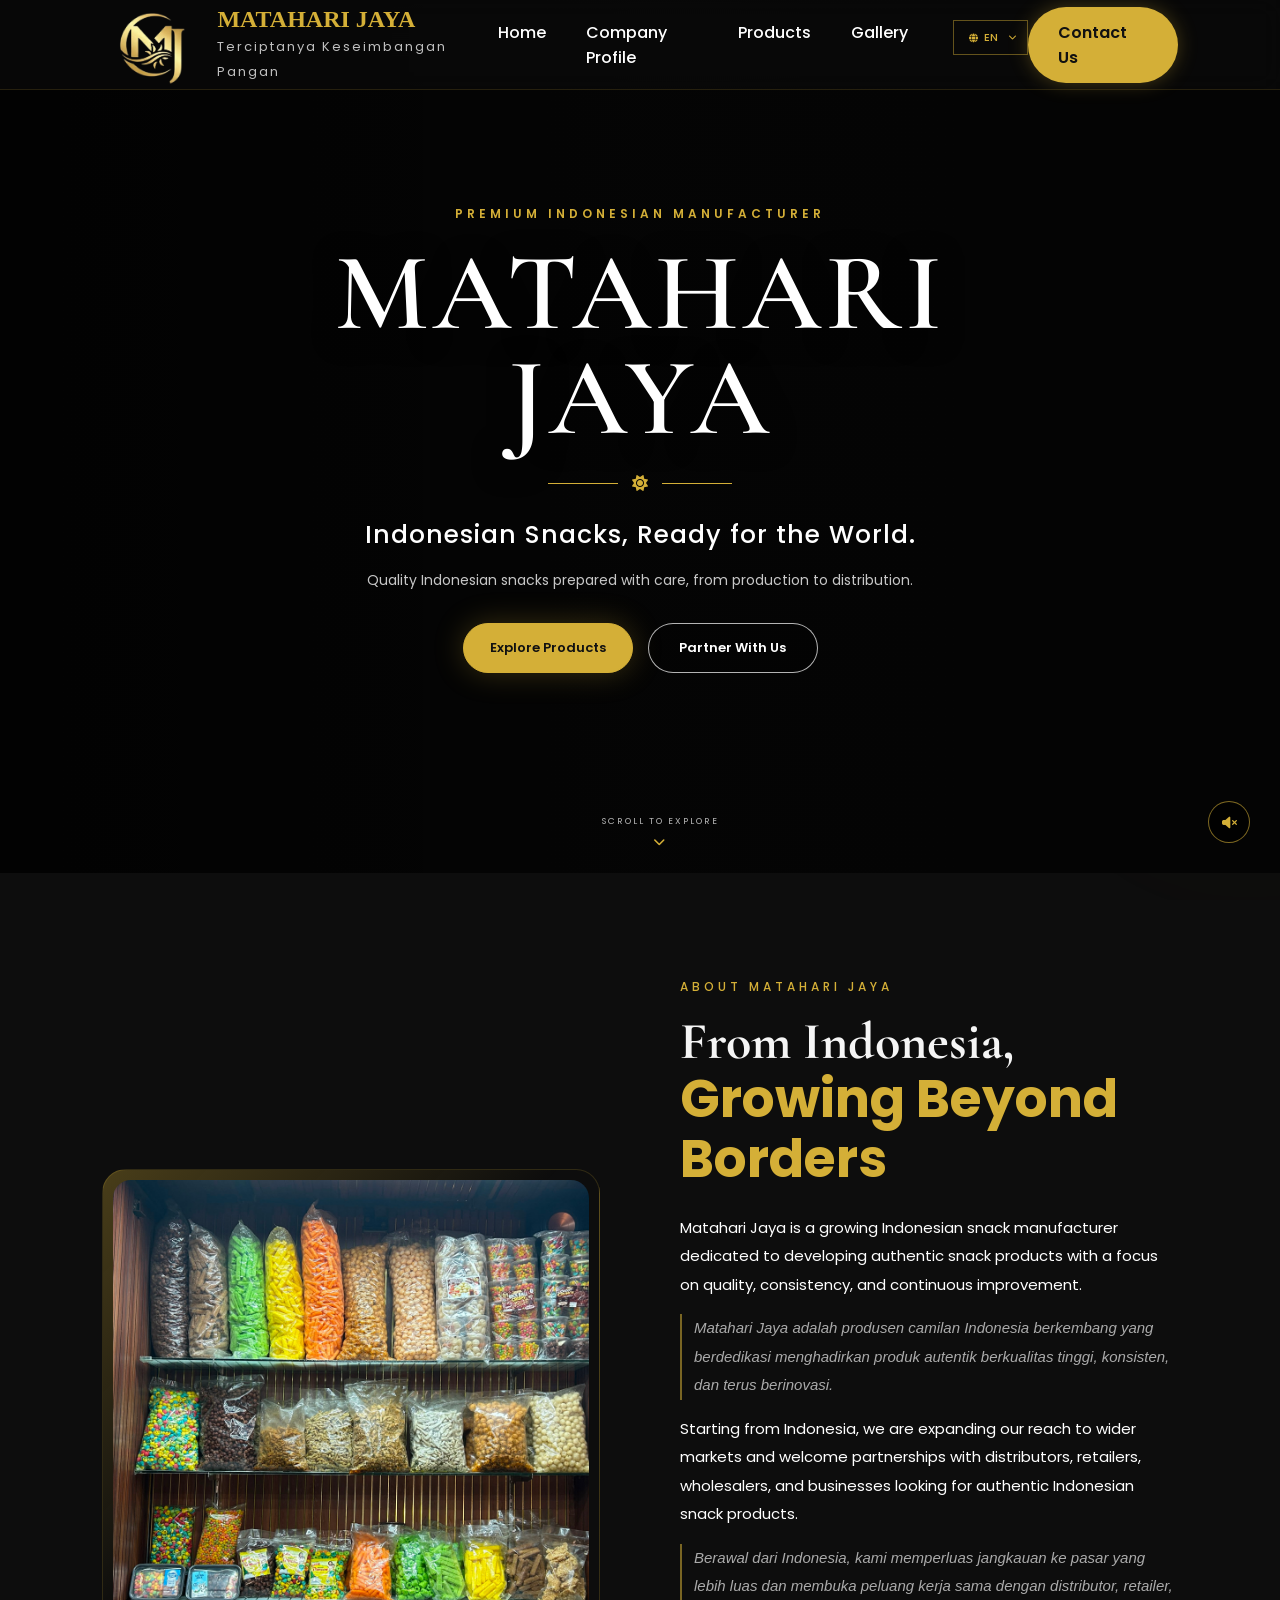
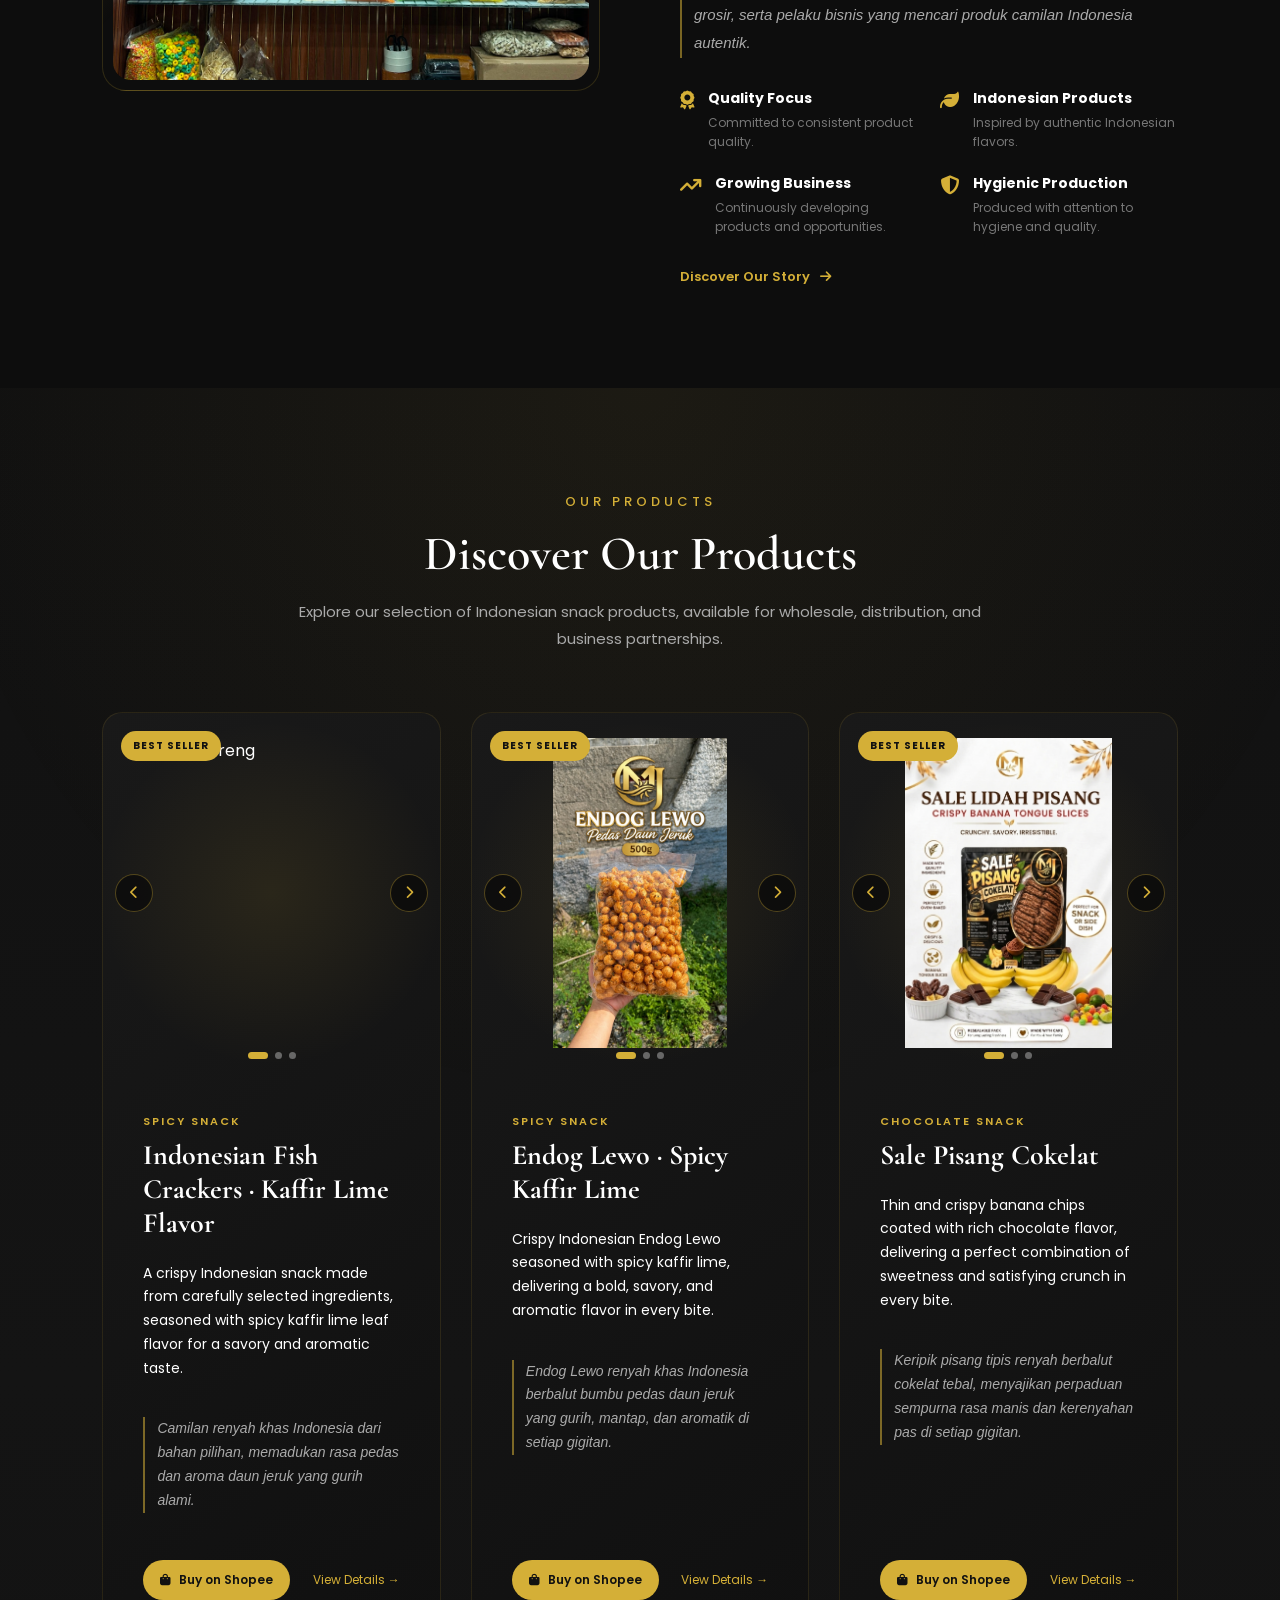
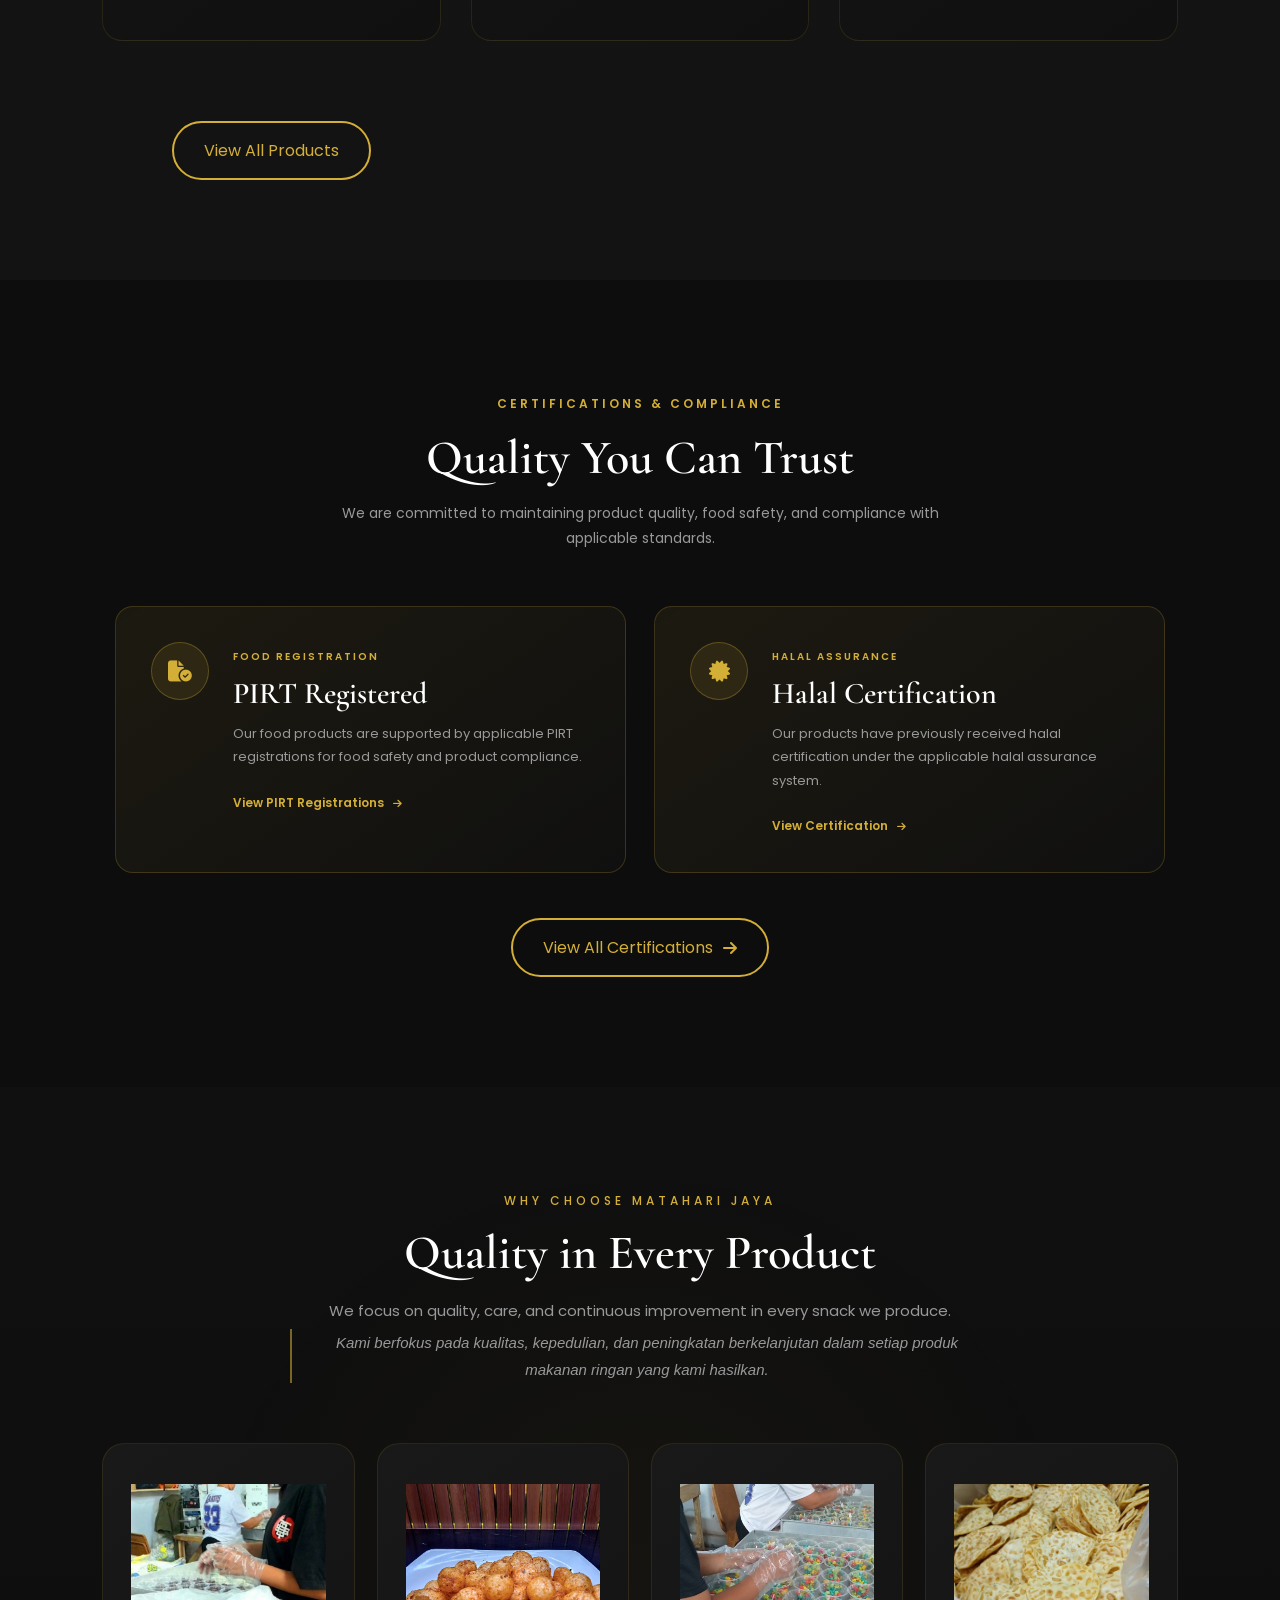
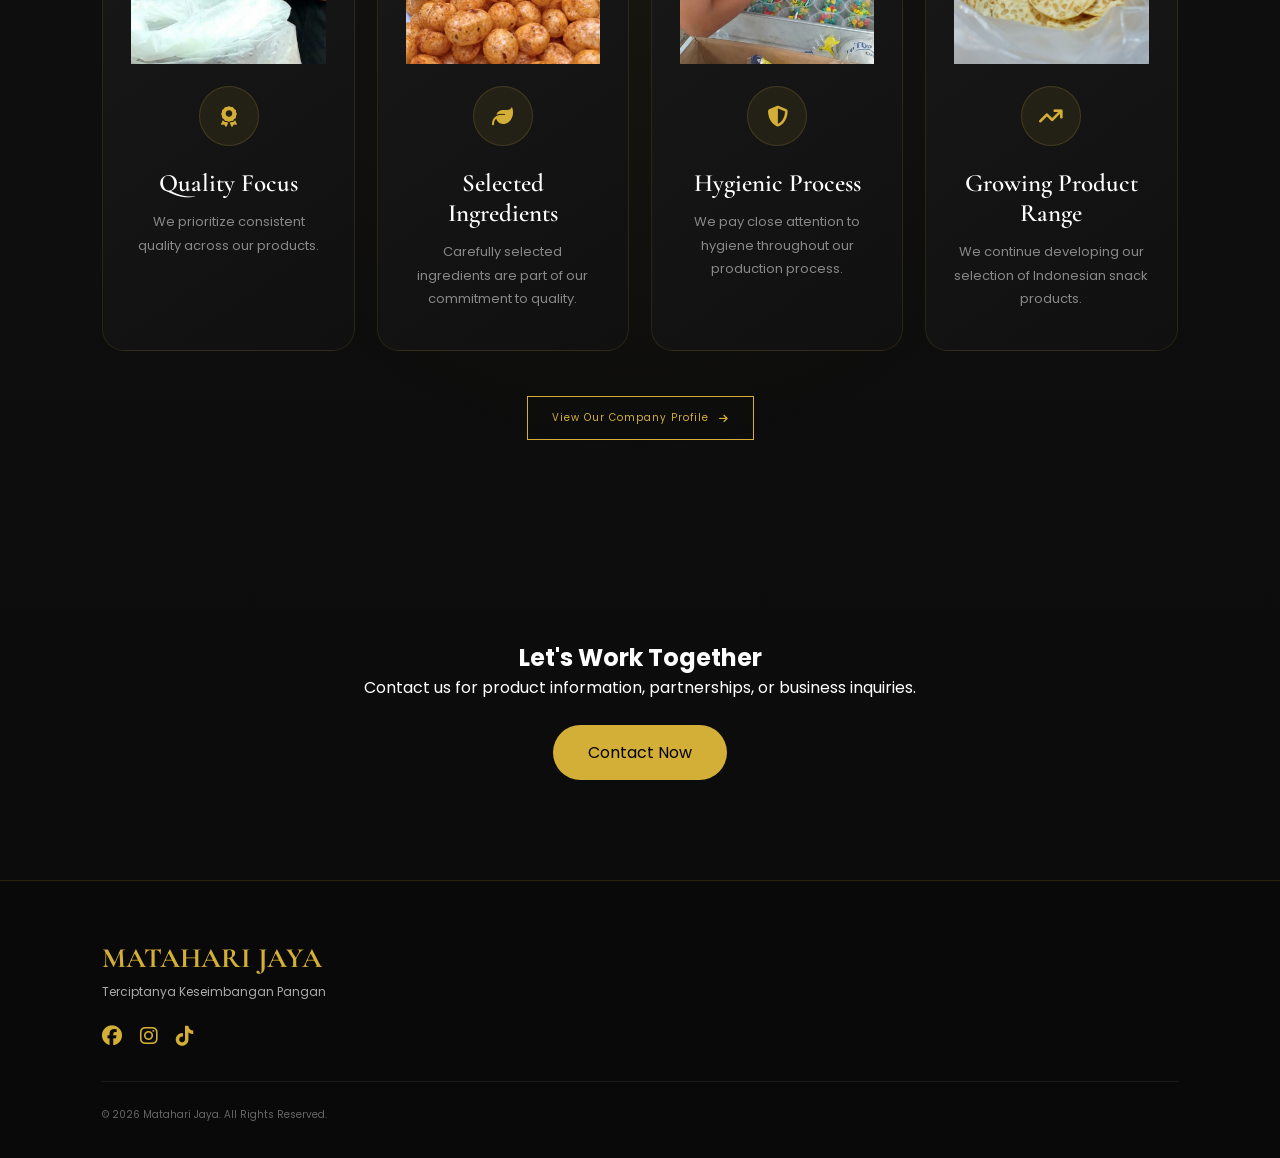
==== commit 35c415f3: "pushhhh" ====
--- a/index.html
+++ b/index.html
@@ -620,6 +620,8 @@
 
 </section>
 
+
+
     <!--================ CERTIFICATIONS ================-->
 
 <section class="certifications" id="certifications">
@@ -728,7 +730,7 @@
     </div>
 
 </section>
-    <!--================ WHY CHOOSE US ================-->
+   <!--================ WHY CHOOSE US ================-->
 
 <section class="why" id="why">
 
@@ -745,6 +747,12 @@
             in every snack we produce.
         </p>
 
+        <p class="translation-id">
+            Kami berfokus pada kualitas, kepedulian, dan
+            peningkatan berkelanjutan dalam setiap produk
+            makanan ringan yang kami hasilkan.
+        </p>
+
     </div>
 
 
@@ -754,6 +762,14 @@
         <!-- QUALITY -->
 
         <div class="why-card">
+
+            <div class="why-image">
+
+                <img
+                    src="images/qc-4.jpeg"
+                    alt="Matahari Jaya Quality Control">
+
+            </div>
 
             <div class="why-icon">
                 <i class="fa-solid fa-award"></i>
@@ -771,9 +787,18 @@
         </div>
 
 
+
         <!-- INGREDIENTS -->
 
         <div class="why-card">
+
+            <div class="why-image">
+
+                <img
+                    src="images/endog.jpeg"
+                    alt="Matahari Jaya Ingredients">
+
+            </div>
 
             <div class="why-icon">
                 <i class="fa-solid fa-leaf"></i>
@@ -791,9 +816,18 @@
         </div>
 
 
+
         <!-- HYGIENE -->
 
         <div class="why-card">
+
+            <div class="why-image">
+
+                <img
+                    src="images/qc-3.jpeg"
+                    alt="Matahari Jaya Hygiene Process">
+
+            </div>
 
             <div class="why-icon">
                 <i class="fa-solid fa-shield-halved"></i>
@@ -811,9 +845,18 @@
         </div>
 
 
+
         <!-- DEVELOPMENT -->
 
         <div class="why-card">
+
+            <div class="why-image">
+
+                <img
+                    src="images/tempe.jpeg"
+                    alt="Matahari Jaya Snack Products">
+
+            </div>
 
             <div class="why-icon">
                 <i class="fa-solid fa-arrow-trend-up"></i>
@@ -833,27 +876,42 @@
 
     </div>
 
+
+    <!-- COMPANY PROFILE LINK -->
+
+    <div class="why-profile-link">
+
+        <a href="about.html">
+
+            View Our Company Profile
+
+            <i class="fa-solid fa-arrow-right"></i>
+
+        </a>
+
+    </div>
+
 </section>
-    <!--================ CONTACT ================-->
-
-    <section class="contact" id="contact">
-
-        <h2>
-            Let's Work Together
-        </h2>
-
-        <p>
-            Contact us for product information, partnerships,
-            or business inquiries.
-        </p>
-
-        <a href="contact.html">
-            Contact Now
-        </a>
-
-    </section>
-
-
+
+
+<!--================ CONTACT ================-->
+
+<section class="contact" id="contact">
+
+    <h2>
+        Let's Work Together
+    </h2>
+
+    <p>
+        Contact us for product information, partnerships,
+        or business inquiries.
+    </p>
+
+    <a href="contact.html">
+        Contact Now
+    </a>
+
+</section>
 
     <!--================ FOOTER ================-->
 
--- a/css/style.css
+++ b/css/style.css
@@ -9067,3 +9067,666 @@
     opacity: 1;
     transform: translateY(0);
 }
+
+/* =====================================================
+   WHY CHOOSE US - PHOTO VERSION
+===================================================== */
+
+.why-card {
+    position: relative;
+    overflow: hidden;
+}
+
+
+/* PHOTO */
+
+.why-image {
+    width: 100%;
+    height: 180px;
+
+    overflow: hidden;
+
+    margin-bottom: 22px;
+}
+
+.why-image img {
+    width: 100%;
+    height: 100%;
+
+    object-fit: cover;
+
+    display: block;
+
+    transition: transform .5s ease;
+}
+
+.why-card:hover .why-image img {
+    transform: scale(1.05);
+}
+
+
+/* ICON */
+
+.why-icon {
+    position: relative;
+}
+
+
+/* TRANSLATION */
+
+.why-card .translation-id {
+    margin-top: 6px;
+}
+
+
+/* COMPANY PROFILE BUTTON */
+
+.why-profile-link {
+    margin-top: 45px;
+
+    text-align: center;
+}
+
+.why-profile-link a {
+    display: inline-flex;
+
+    align-items: center;
+    gap: 10px;
+
+    padding: 13px 24px;
+
+    border: 1px solid #D4AF37;
+
+    color: #D4AF37;
+
+    font-family: 'Poppins', sans-serif;
+
+    font-size: 10px;
+
+    letter-spacing: 1px;
+
+    text-decoration: none;
+
+    transition: .3s ease;
+}
+
+.why-profile-link a:hover {
+    background: #D4AF37;
+    color: #000;
+}
+
+
+/* MOBILE */
+
+@media (max-width: 800px) {
+
+    .why-image {
+        height: 160px;
+    }
+
+    .why-profile-link {
+        margin-top: 35px;
+    }
+
+}
+
+/* =====================================================
+   COMPANY PROFILE CTA
+===================================================== */
+
+.company-cta {
+
+    max-width: 1100px;
+
+    margin: 100px auto 120px;
+
+    padding: 75px 8%;
+
+    text-align: center;
+
+    background:
+        linear-gradient(
+            135deg,
+            rgba(212,175,55,.10),
+            rgba(255,255,255,.02)
+        );
+
+    border: 1px solid rgba(212,175,55,.20);
+
+    position: relative;
+
+    overflow: hidden;
+}
+
+
+/* GOLD LINE */
+
+.company-cta::before {
+
+    content: "";
+
+    position: absolute;
+
+    top: 0;
+    left: 50%;
+
+    transform: translateX(-50%);
+
+    width: 80px;
+    height: 2px;
+
+    background: #D4AF37;
+}
+
+
+/* CONTENT */
+
+.company-cta-content > span {
+
+    display: block;
+
+    margin-bottom: 15px;
+
+    color: #D4AF37;
+
+    font-size: 9px;
+
+    font-weight: 600;
+
+    letter-spacing: 3px;
+}
+
+.company-cta h2 {
+
+    margin: 0 0 18px;
+
+    color: #fff;
+
+    font-family: 'Cormorant Garamond', serif;
+
+    font-size: clamp(40px, 5vw, 60px);
+
+    line-height: 1;
+
+    font-weight: 600;
+}
+
+.company-cta p {
+
+    max-width: 500px;
+
+    margin: 0 auto 8px;
+
+    color: #999;
+
+    font-size: 11px;
+
+    line-height: 1.8;
+}
+
+
+/* BUTTON */
+
+.company-cta-button {
+
+    display: inline-flex;
+
+    align-items: center;
+
+    gap: 12px;
+
+    margin-top: 28px;
+
+    padding: 13px 26px;
+
+    background: #D4AF37;
+
+    color: #080808;
+
+    font-family: 'Poppins', sans-serif;
+
+    font-size: 10px;
+
+    font-weight: 600;
+
+    letter-spacing: 1px;
+
+    text-decoration: none;
+
+    transition: .3s ease;
+}
+
+.company-cta-button:hover {
+
+    background: #fff;
+
+    color: #000;
+
+    transform: translateY(-2px);
+}
+
+
+/* MOBILE */
+
+@media (max-width: 800px) {
+
+    .company-cta {
+
+        margin: 70px 6% 80px;
+
+        padding: 55px 7%;
+    }
+
+    .company-cta h2 {
+
+        font-size: 40px;
+    }
+
+}
+
+/* =====================================================
+   CONTACT PAGE - NAVBAR FIX
+===================================================== */
+
+@media screen and (max-width: 600px) {
+
+    body {
+        overflow-x: hidden;
+    }
+
+    header {
+        width: 100%;
+        height: 68px !important;
+
+        padding: 0 18px !important;
+
+        box-sizing: border-box;
+
+        display: flex !important;
+        align-items: center;
+        justify-content: space-between;
+
+        position: fixed !important;
+        top: 0;
+        left: 0;
+
+        z-index: 10000;
+    }
+
+
+    /* LOGO */
+
+    header .logo {
+        display: flex;
+        align-items: center;
+
+        gap: 6px;
+
+        min-width: 0;
+    }
+
+    header .logo img {
+        width: 48px !important;
+        height: 48px !important;
+
+        flex-shrink: 0;
+    }
+
+    header .logo-text {
+        min-width: 0;
+    }
+
+    header .logo-text h2 {
+        margin: 0;
+
+        font-size: 16px !important;
+
+        white-space: nowrap;
+    }
+
+    header .logo-text span {
+        display: block;
+
+        font-size: 7px !important;
+
+        white-space: nowrap;
+
+        letter-spacing: 1px !important;
+    }
+
+
+    /* HAMBURGER */
+
+    header .menu-toggle {
+        display: flex !important;
+
+        align-items: center;
+        justify-content: center;
+
+        width: 42px;
+        height: 42px;
+
+        margin-left: auto;
+        margin-right: 0;
+
+        padding: 0;
+
+        background: transparent;
+        border: none;
+
+        color: #D4AF37;
+
+        font-size: 23px;
+
+        z-index: 10002;
+    }
+
+
+    /* HIDE DESKTOP CONTACT BUTTON */
+
+    header > .btn-contact {
+        display: none !important;
+    }
+
+
+    /* MOBILE NAV */
+
+    header nav {
+        display: none !important;
+
+        position: absolute;
+
+        top: 68px;
+        left: 0;
+
+        width: 100%;
+
+        box-sizing: border-box;
+
+        padding: 15px 20px 20px;
+
+        flex-direction: column;
+
+        align-items: center;
+
+        gap: 0;
+
+        background: #0b0b0b;
+
+        border-top: 1px solid rgba(212,175,55,.2);
+        border-bottom: 1px solid rgba(212,175,55,.25);
+
+        box-shadow:
+            0 15px 30px rgba(0,0,0,.5);
+
+        z-index: 10001;
+    }
+
+
+    /* OPEN */
+
+    header nav.active {
+        display: flex !important;
+    }
+
+
+    /* NAV LINKS */
+
+    header nav > a {
+        display: block;
+
+        width: 100%;
+
+        padding: 13px 10px;
+
+        text-align: center;
+
+        color: #fff;
+
+        font-size: 12px;
+
+        text-decoration: none;
+    }
+
+    header nav > a:hover,
+    header nav > a.active {
+        color: #D4AF37;
+    }
+
+
+    /* LANGUAGE */
+
+    header .language-selector {
+        margin: 8px auto 0;
+
+        position: relative;
+    }
+
+    header #languageButton {
+        display: flex;
+
+        align-items: center;
+        justify-content: center;
+
+        gap: 6px;
+
+        padding: 8px 11px;
+
+        background: transparent;
+
+        border: 1px solid rgba(212,175,55,.45);
+
+        color: #D4AF37;
+
+        font-size: 11px;
+    }
+
+    header .language-menu {
+        right: 50%;
+
+        transform: translateX(50%);
+    }
+
+}
+
+/* =========================================================
+   GALLERY FIX - 5 PHOTOS
+   ========================================================= */
+
+.company-gallery {
+    width: 100%;
+    padding-bottom: 100px;
+}
+
+
+/* GALLERY GRID */
+
+.company-gallery .gallery-grid {
+    width: min(1150px, 90%);
+    margin: 50px auto 0;
+
+    display: grid;
+
+    grid-template-columns: 1.15fr 1fr 1fr;
+    grid-template-rows: 280px 280px;
+
+    gap: 18px;
+
+    position: relative;
+}
+
+
+/* RESET ITEM */
+
+.company-gallery .gallery-item {
+    position: relative;
+
+    width: 100%;
+    height: 100%;
+
+    min-width: 0;
+    min-height: 0;
+
+    overflow: hidden;
+
+    border-radius: 14px;
+
+    display: block;
+
+    background: #151515;
+}
+
+
+/* MAIN PHOTO */
+
+.company-gallery .gallery-main {
+    grid-column: 1;
+    grid-row: 1 / 3;
+
+    width: 100%;
+    height: 100%;
+}
+
+
+/* ALL IMAGES */
+
+.company-gallery .gallery-item img {
+    position: absolute;
+
+    inset: 0;
+
+    width: 100%;
+    height: 100%;
+
+    max-width: none;
+
+    object-fit: cover;
+
+    display: block;
+
+    margin: 0;
+
+    transform: scale(1);
+
+    transition: transform 0.5s ease;
+}
+
+
+/* HOVER */
+
+.company-gallery .gallery-item:hover img {
+    transform: scale(1.05);
+}
+
+
+/* OVERLAY */
+
+.company-gallery .gallery-overlay {
+    position: absolute;
+
+    left: 22px;
+    right: 22px;
+    bottom: 20px;
+
+    z-index: 5;
+
+    margin: 0;
+
+    padding: 0;
+}
+
+
+/* OVERLAY DARK */
+
+.company-gallery .gallery-item::after {
+    content: "";
+
+    position: absolute;
+
+    inset: 0;
+
+    z-index: 2;
+
+    background:
+        linear-gradient(
+            to top,
+            rgba(0, 0, 0, 0.9),
+            rgba(0, 0, 0, 0.15) 75%,
+            transparent
+        );
+
+    pointer-events: none;
+}
+
+
+/* TEXT */
+
+.company-gallery .gallery-overlay span {
+    display: block;
+
+    margin-bottom: 6px;
+
+    color: #D4AF37;
+
+    font-size: 9px;
+    font-weight: 600;
+
+    letter-spacing: 2.5px;
+}
+
+
+.company-gallery .gallery-overlay h3 {
+    margin: 0 0 5px;
+
+    color: #fff;
+
+    font-family: "Cormorant Garamond", serif;
+
+    font-size: 26px;
+    line-height: 1.1;
+
+    font-weight: 600;
+}
+
+
+.company-gallery .gallery-overlay p {
+    margin: 0;
+
+    color: rgba(255, 255, 255, 0.75);
+
+    font-size: 11px;
+    line-height: 1.5;
+}
+
+
+/* =========================================================
+   MOBILE
+   ========================================================= */
+
+@media (max-width: 800px) {
+
+    .company-gallery .gallery-grid {
+        width: 88%;
+        margin: 35px auto 0;
+
+        display: grid;
+
+        grid-template-columns: 1fr;
+
+        grid-template-rows: repeat(5, 300px);
+
+        gap: 15px;
+    }
+
+
+    .company-gallery .gallery-main {
+        grid-column: auto;
+        grid-row: auto;
+    }
+
+
+    .company-gallery .gallery-item {
+        height: 300px;
+    }
+
+}
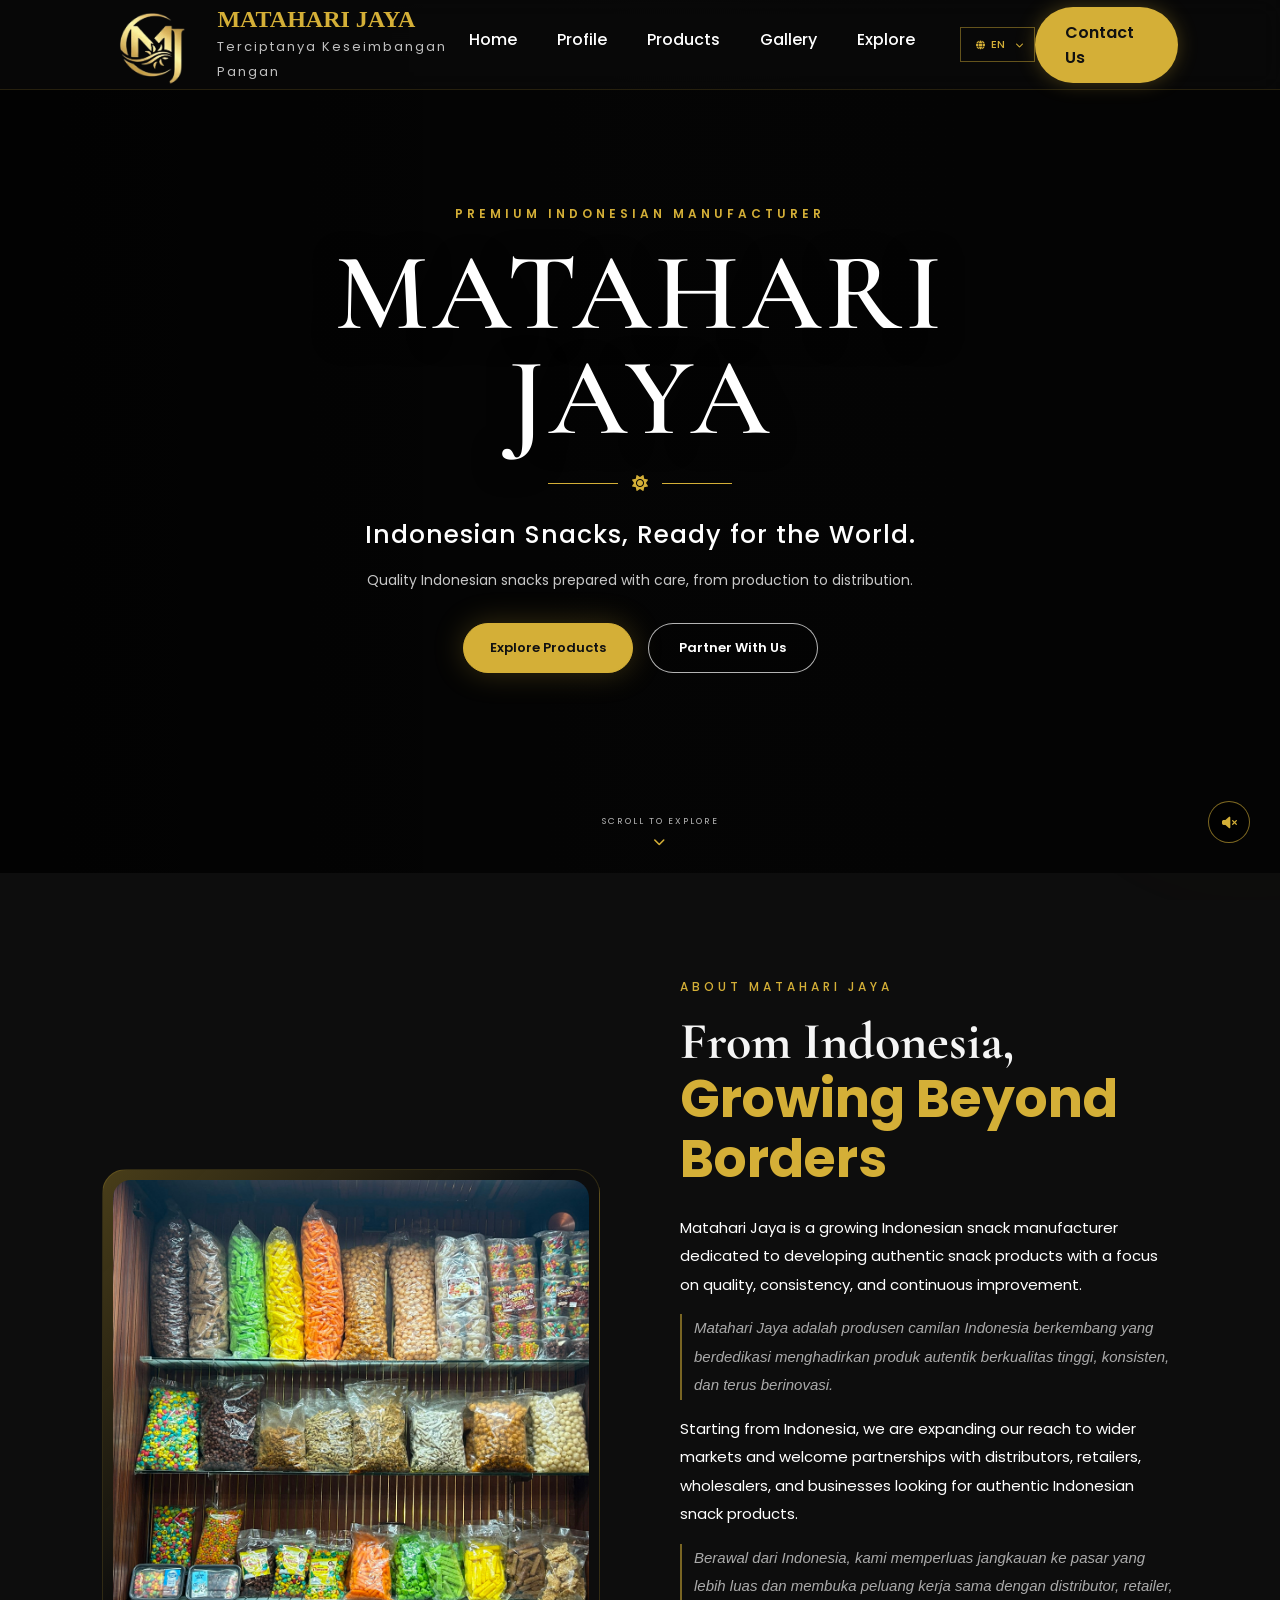
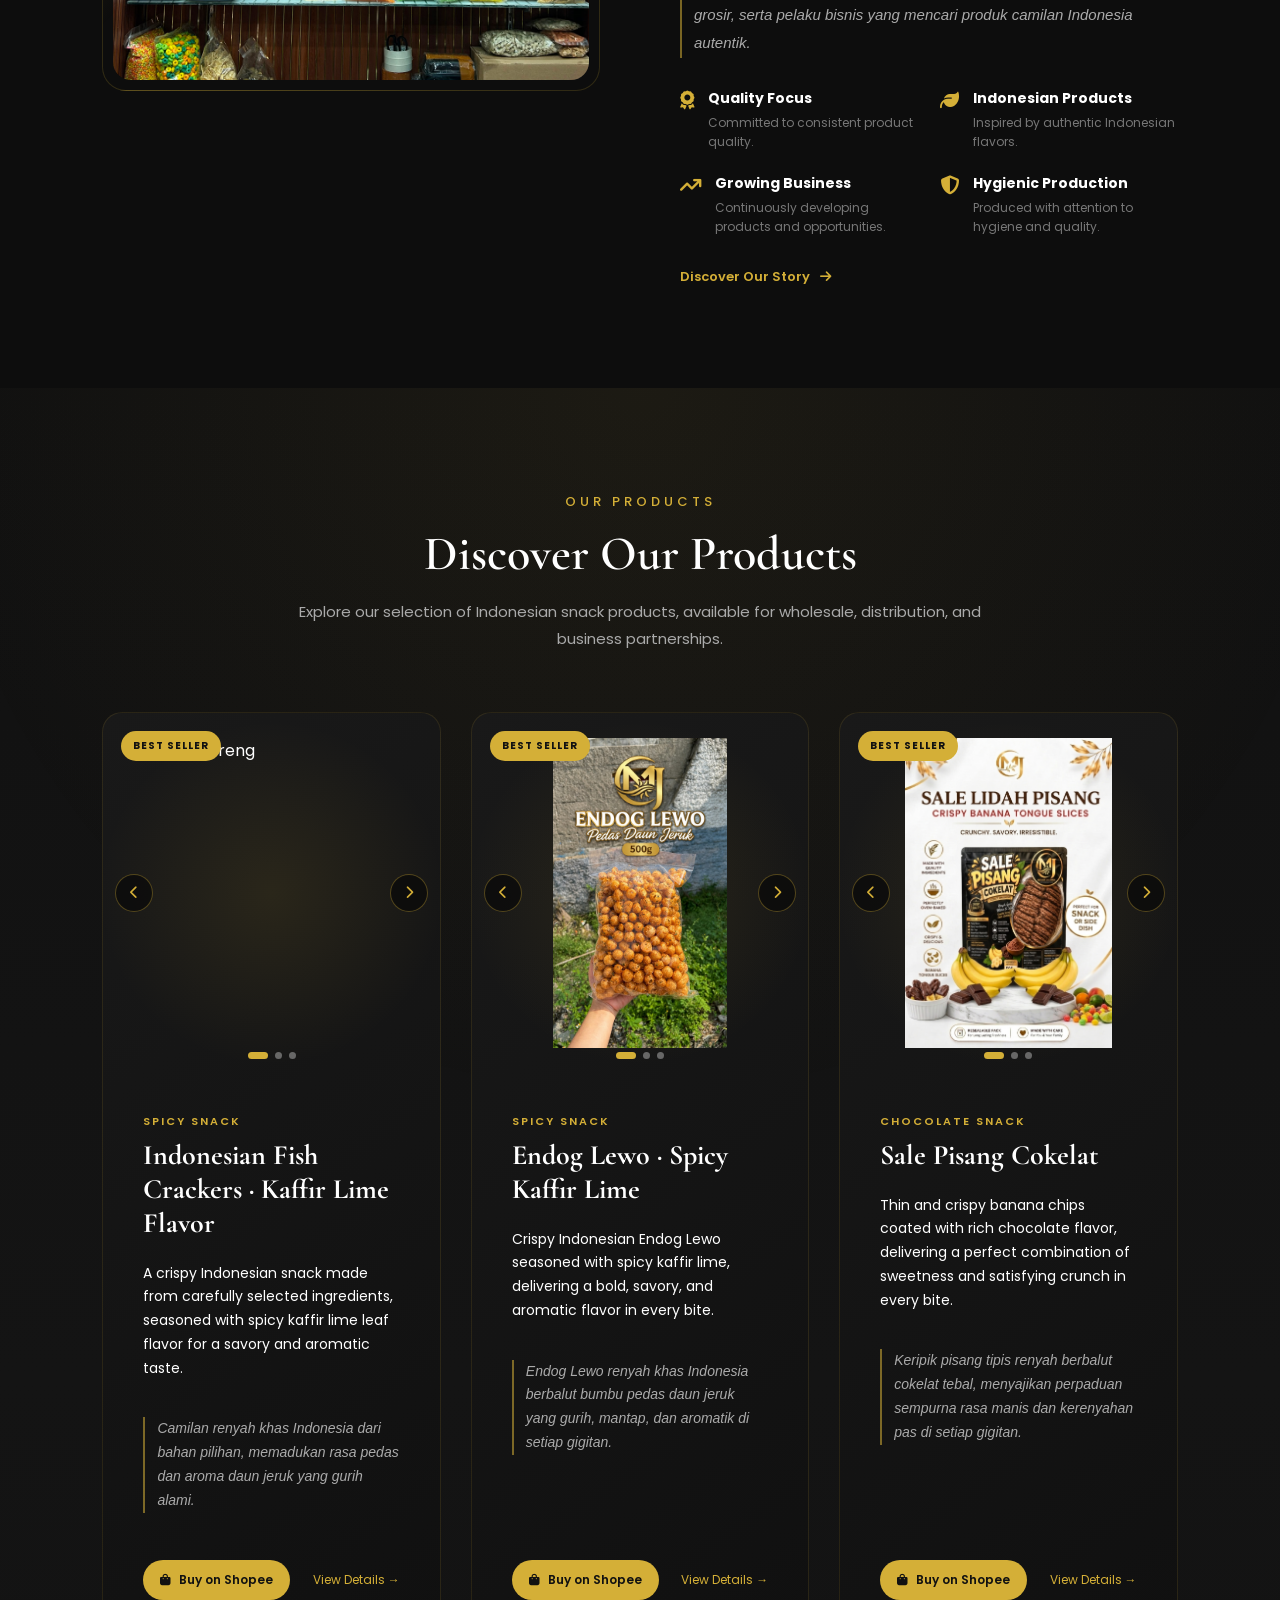
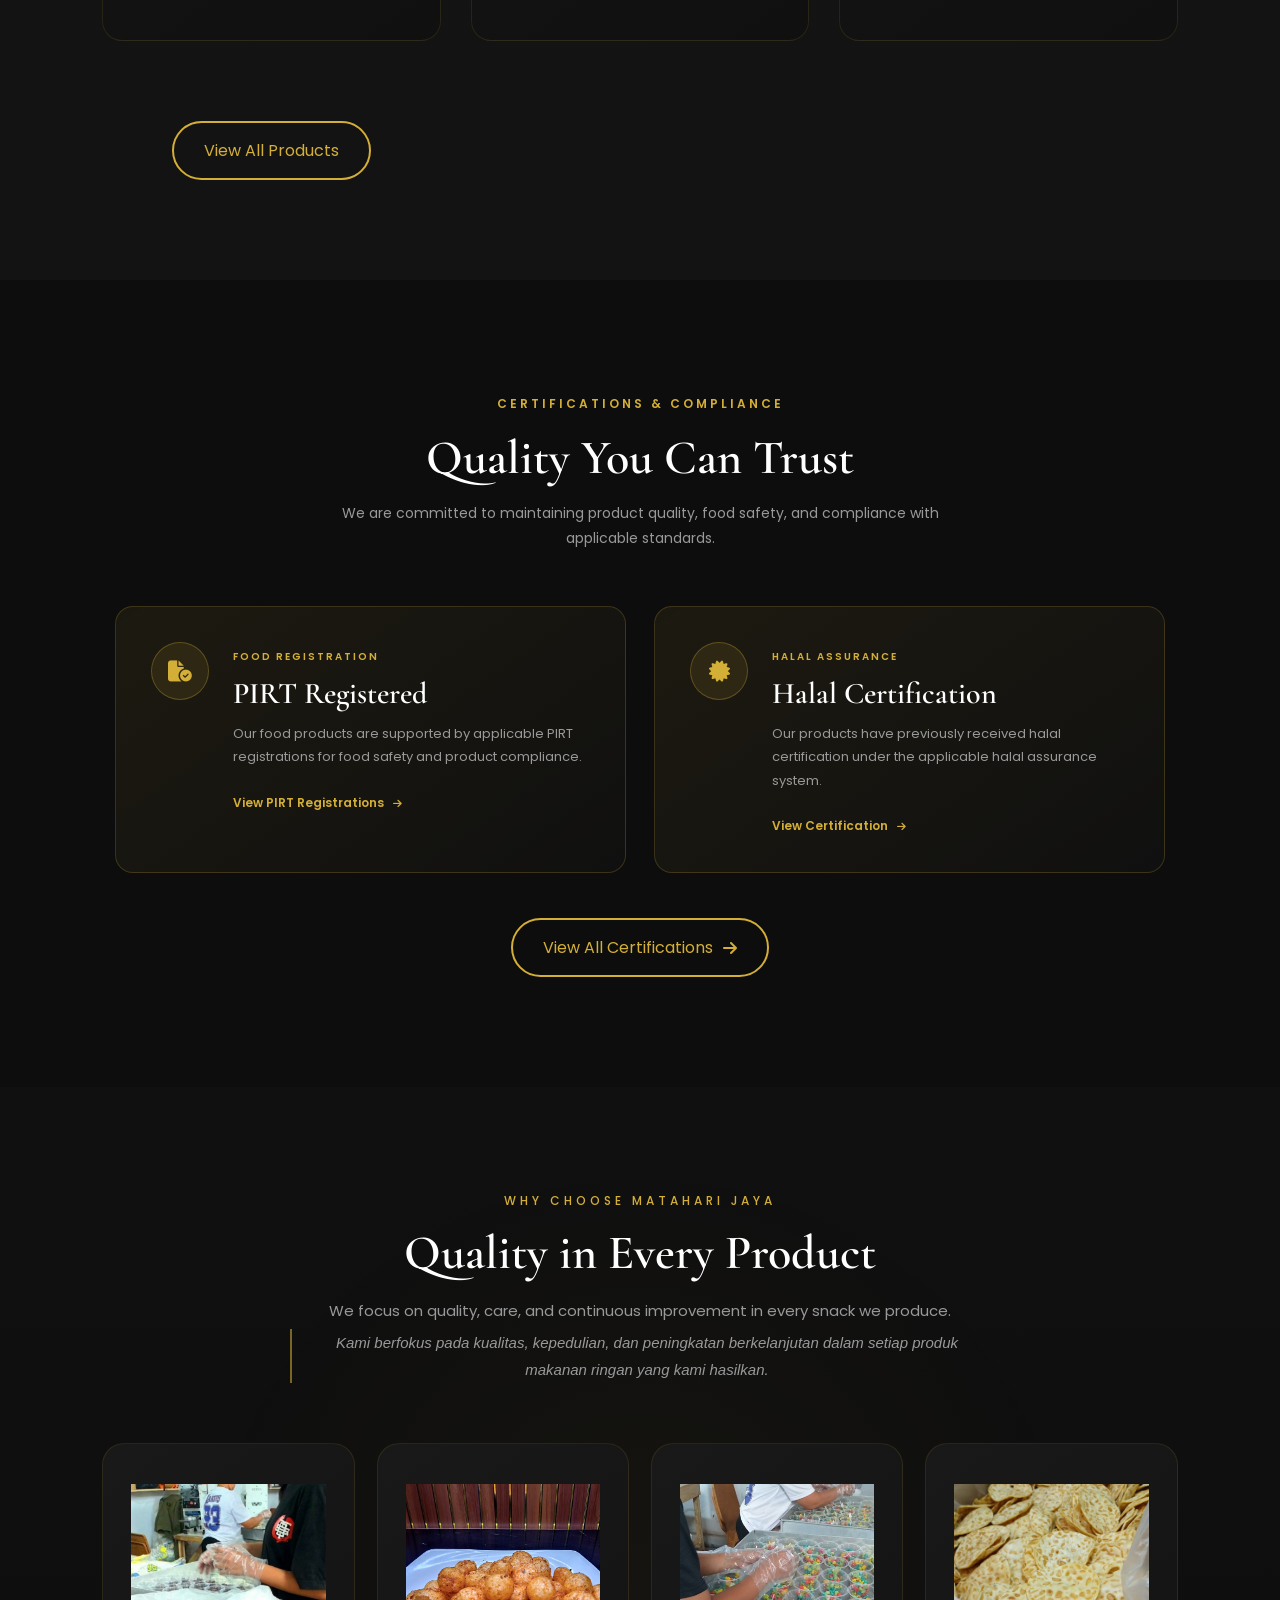
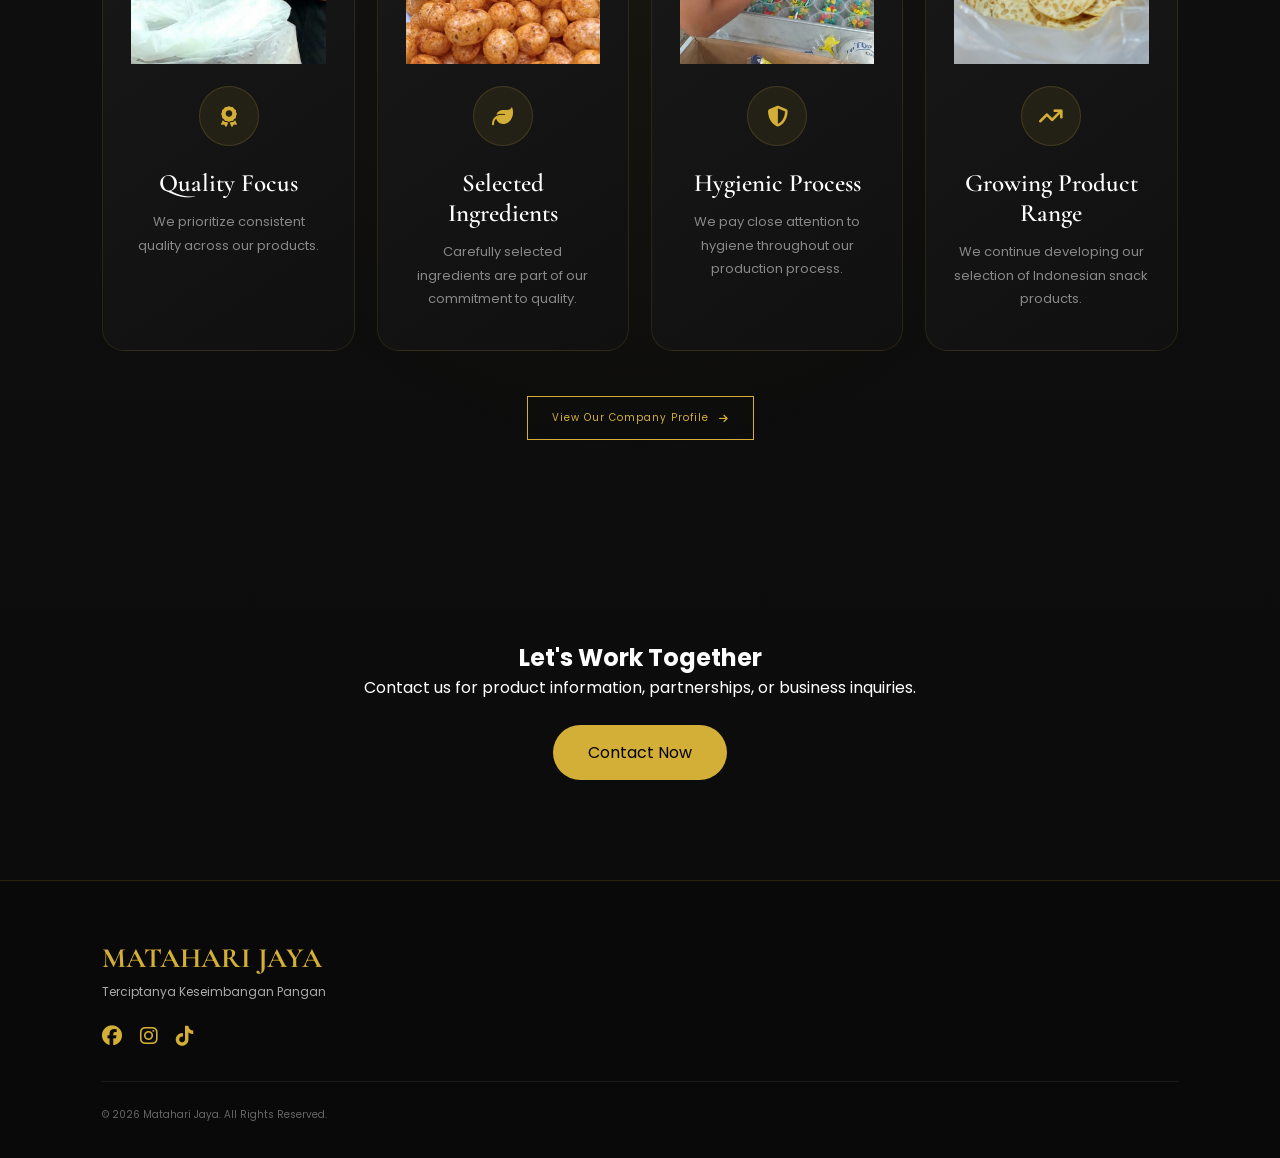
==== commit f6df1c35: "push explore.html" ====
--- a/index.html
+++ b/index.html
@@ -58,9 +58,10 @@
         <nav>
 
             <a href="index.html">Home</a>
-            <a href="about.html">Company Profile</a>
+            <a href="about.html">Profile</a>
             <a href="products.html">Products</a>
             <a href="gallery.html">Gallery</a>
+            <a href="explore.html">Explore</a>
 
 
             <div class="language-selector">
--- a/css/style.css
+++ b/css/style.css
@@ -9730,3 +9730,783 @@
     }
 
 }
+
+/* =========================================================
+   EXPLORE / B2B PAGE
+   ========================================================= */
+
+.explore-page {
+    background:
+        radial-gradient(
+            circle at 50% 0%,
+            rgba(212, 175, 55, 0.08),
+            transparent 40%
+        ),
+        #0b0b0b;
+
+    color: #fff;
+}
+
+
+/* ================= HERO ================= */
+
+.explore-hero {
+    min-height: 75vh;
+
+    display: flex;
+    align-items: center;
+
+    padding: 150px 8% 100px;
+
+    position: relative;
+
+    overflow: hidden;
+}
+
+
+.explore-hero::before {
+    content: "";
+
+    position: absolute;
+
+    width: 500px;
+    height: 500px;
+
+    right: -150px;
+    top: 50px;
+
+    border-radius: 50%;
+
+    background: rgba(212, 175, 55, 0.07);
+
+    filter: blur(80px);
+}
+
+
+.explore-hero-content {
+    max-width: 760px;
+
+    position: relative;
+    z-index: 2;
+}
+
+
+.explore-hero-content .section-label {
+    color: #D4AF37;
+
+    font-size: 11px;
+    font-weight: 600;
+
+    letter-spacing: 4px;
+}
+
+
+.explore-hero h1 {
+    margin: 18px 0 20px;
+
+    font-family: "Cormorant Garamond", serif;
+
+    font-size: clamp(60px, 8vw, 100px);
+
+    line-height: 0.9;
+
+    font-weight: 600;
+}
+
+
+.explore-hero h1 span {
+    color: #D4AF37;
+}
+
+
+.explore-hero p {
+    max-width: 600px;
+
+    color: #999;
+
+    font-size: 14px;
+    line-height: 1.9;
+
+    margin-bottom: 35px;
+}
+
+
+.explore-btn {
+    display: inline-flex;
+
+    align-items: center;
+    gap: 12px;
+
+    padding: 14px 25px;
+
+    background: #D4AF37;
+    color: #111;
+
+    border-radius: 5px;
+
+    text-decoration: none;
+
+    font-size: 11px;
+    font-weight: 600;
+
+    transition: 0.3s ease;
+}
+
+
+.explore-btn:hover {
+    transform: translateY(-3px);
+
+    box-shadow:
+        0 10px 30px rgba(212, 175, 55, 0.2);
+}
+
+
+/* ================= SECTIONS ================= */
+
+.explore-section {
+    width: min(1150px, 90%);
+
+    margin: auto;
+
+    padding: 100px 0;
+}
+
+
+.explore-heading {
+    max-width: 650px;
+
+    margin-bottom: 50px;
+}
+
+
+.explore-heading > span {
+    color: #D4AF37;
+
+    font-size: 10px;
+    font-weight: 600;
+
+    letter-spacing: 3px;
+}
+
+
+.explore-heading h2 {
+    margin: 12px 0 15px;
+
+    font-family: "Cormorant Garamond", serif;
+
+    font-size: 52px;
+
+    font-weight: 600;
+}
+
+
+.explore-heading p {
+    color: #888;
+
+    font-size: 13px;
+
+    line-height: 1.8;
+
+    margin: 0;
+}
+
+
+/* ================= BENEFITS ================= */
+
+.business-benefits {
+    display: grid;
+
+    grid-template-columns: repeat(4, 1fr);
+
+    gap: 16px;
+}
+
+
+.benefit-card {
+    padding: 30px 24px;
+
+    background: rgba(255, 255, 255, 0.025);
+
+    border: 1px solid rgba(255, 255, 255, 0.07);
+
+    border-radius: 10px;
+
+    transition: 0.3s ease;
+}
+
+
+.benefit-card:hover {
+    border-color: rgba(212, 175, 55, 0.4);
+
+    transform: translateY(-5px);
+}
+
+
+.benefit-icon {
+    width: 42px;
+    height: 42px;
+
+    display: flex;
+    align-items: center;
+    justify-content: center;
+
+    margin-bottom: 25px;
+
+    border: 1px solid rgba(212, 175, 55, 0.35);
+
+    border-radius: 50%;
+
+    color: #D4AF37;
+}
+
+
+.benefit-card h3 {
+    margin: 0 0 10px;
+
+    font-size: 16px;
+}
+
+
+.benefit-card p {
+    margin: 0;
+
+    color: #888;
+
+    font-size: 11px;
+
+    line-height: 1.7;
+}
+
+
+/* ================= BUSINESS INFO ================= */
+
+.explore-business-info {
+    padding-top: 60px;
+}
+
+
+.business-info-grid {
+    display: grid;
+
+    grid-template-columns: repeat(2, 1fr);
+
+    gap: 18px;
+}
+
+
+.business-info-card {
+    padding: 35px;
+
+    min-height: 260px;
+
+    background:
+        linear-gradient(
+            145deg,
+            rgba(255,255,255,0.045),
+            rgba(255,255,255,0.015)
+        );
+
+    border: 1px solid rgba(255,255,255,0.08);
+
+    border-radius: 12px;
+
+    position: relative;
+
+    transition: 0.3s ease;
+}
+
+
+.business-info-card:hover {
+    border-color: rgba(212,175,55,0.4);
+}
+
+
+.business-info-icon {
+    width: 45px;
+    height: 45px;
+
+    display: flex;
+    align-items: center;
+    justify-content: center;
+
+    margin-bottom: 28px;
+
+    color: #111;
+
+    background: #D4AF37;
+
+    border-radius: 50%;
+}
+
+
+.business-info-card > span {
+    display: block;
+
+    color: #D4AF37;
+
+    font-size: 9px;
+    font-weight: 600;
+
+    letter-spacing: 2.5px;
+}
+
+
+.business-info-card h3 {
+    margin: 8px 0 12px;
+
+    font-family: "Cormorant Garamond", serif;
+
+    font-size: 30px;
+}
+
+
+.business-info-card p {
+    max-width: 430px;
+
+    margin: 0 0 20px;
+
+    color: #999;
+
+    font-size: 12px;
+
+    line-height: 1.7;
+}
+
+
+.business-info-card strong {
+    color: #D4AF37;
+
+    font-size: 10px;
+
+    font-weight: 500;
+
+    letter-spacing: 0.5px;
+}
+
+
+/* ================= PACKAGING ================= */
+
+.packaging-section {
+    border-top: 1px solid rgba(255,255,255,0.06);
+}
+
+
+.packaging-grid {
+    display: grid;
+
+    grid-template-columns: repeat(3, 1fr);
+
+    gap: 18px;
+}
+
+
+.packaging-card {
+    padding: 35px;
+
+    min-height: 220px;
+
+    background: #111;
+
+    border: 1px solid rgba(255,255,255,0.07);
+
+    border-radius: 10px;
+
+    position: relative;
+
+    overflow: hidden;
+}
+
+
+.packaging-card::before {
+    content: "";
+
+    position: absolute;
+
+    width: 100px;
+    height: 100px;
+
+    right: -40px;
+    top: -40px;
+
+    border-radius: 50%;
+
+    border: 1px solid rgba(212,175,55,0.15);
+}
+
+
+.packaging-number {
+    margin-bottom: 45px;
+
+    color: #D4AF37;
+
+    font-family: "Cormorant Garamond", serif;
+
+    font-size: 24px;
+}
+
+
+.packaging-card h3 {
+    margin: 0 0 10px;
+
+    font-size: 17px;
+}
+
+
+.packaging-card p {
+    margin: 0;
+
+    color: #888;
+
+    font-size: 11px;
+
+    line-height: 1.7;
+}
+
+
+/* ================= ORDER PROCESS ================= */
+
+.order-section {
+    border-top: 1px solid rgba(255,255,255,0.06);
+}
+
+
+.order-process {
+    display: flex;
+
+    align-items: flex-start;
+
+    gap: 18px;
+}
+
+
+.order-step {
+    flex: 1;
+}
+
+
+.order-step > span {
+    display: flex;
+
+    align-items: center;
+    justify-content: center;
+
+    width: 45px;
+    height: 45px;
+
+    margin-bottom: 22px;
+
+    color: #D4AF37;
+
+    border: 1px solid rgba(212,175,55,0.4);
+
+    border-radius: 50%;
+
+    font-family: "Cormorant Garamond", serif;
+
+    font-size: 18px;
+}
+
+
+.order-step h3 {
+    margin: 0 0 10px;
+
+    font-size: 15px;
+}
+
+
+.order-step p {
+    margin: 0;
+
+    color: #888;
+
+    font-size: 11px;
+
+    line-height: 1.7;
+}
+
+
+.order-line {
+    width: 50px;
+
+    height: 1px;
+
+    margin-top: 22px;
+
+    background: rgba(212,175,55,0.3);
+}
+
+
+/* ================= PARTNERS ================= */
+
+.partner-grid {
+    display: grid;
+
+    grid-template-columns: repeat(4, 1fr);
+
+    gap: 16px;
+}
+
+
+.partner-card {
+    padding: 30px 20px;
+
+    text-align: center;
+
+    background: rgba(255,255,255,0.025);
+
+    border: 1px solid rgba(255,255,255,0.07);
+
+    border-radius: 10px;
+}
+
+
+.partner-card i {
+    margin-bottom: 20px;
+
+    color: #D4AF37;
+
+    font-size: 24px;
+}
+
+
+.partner-card h3 {
+    margin: 0 0 8px;
+
+    font-size: 15px;
+}
+
+
+.partner-card p {
+    margin: 0;
+
+    color: #888;
+
+    font-size: 10px;
+
+    line-height: 1.6;
+}
+
+
+/* ================= FAQ ================= */
+
+.explore-faq {
+    border-top: 1px solid rgba(255,255,255,0.06);
+}
+
+
+.faq-list {
+    max-width: 850px;
+}
+
+
+.faq-list details {
+    border-bottom: 1px solid rgba(255,255,255,0.08);
+}
+
+
+.faq-list summary {
+    display: flex;
+
+    align-items: center;
+    justify-content: space-between;
+
+    padding: 22px 0;
+
+    cursor: pointer;
+
+    list-style: none;
+
+    color: #ddd;
+
+    font-size: 13px;
+    font-weight: 500;
+}
+
+
+.faq-list summary::-webkit-details-marker {
+    display: none;
+}
+
+
+.faq-list summary i {
+    color: #D4AF37;
+
+    font-size: 10px;
+
+    transition: 0.3s ease;
+}
+
+
+.faq-list details[open] summary i {
+    transform: rotate(45deg);
+}
+
+
+.faq-list details p {
+    max-width: 700px;
+
+    padding: 0 0 22px;
+
+    margin: 0;
+
+    color: #888;
+
+    font-size: 11px;
+
+    line-height: 1.8;
+}
+
+
+/* ================= CTA ================= */
+
+.explore-cta {
+    width: 100%;
+
+    padding: 100px 8%;
+
+    text-align: center;
+
+    background:
+        radial-gradient(
+            circle at center,
+            rgba(212,175,55,0.12),
+            transparent 55%
+        );
+}
+
+
+.explore-cta > div {
+    max-width: 700px;
+
+    margin: auto;
+}
+
+
+.explore-cta span {
+    color: #D4AF37;
+
+    font-size: 10px;
+    font-weight: 600;
+
+    letter-spacing: 3px;
+}
+
+
+.explore-cta h2 {
+    margin: 15px 0;
+
+    font-family: "Cormorant Garamond", serif;
+
+    font-size: 50px;
+}
+
+
+.explore-cta p {
+    margin: 0 auto 30px;
+
+    max-width: 560px;
+
+    color: #888;
+
+    font-size: 12px;
+
+    line-height: 1.8;
+}
+
+
+.explore-cta-btn {
+    display: inline-flex;
+
+    align-items: center;
+
+    gap: 12px;
+
+    padding: 14px 25px;
+
+    background: #D4AF37;
+
+    color: #111;
+
+    border-radius: 5px;
+
+    text-decoration: none;
+
+    font-size: 11px;
+    font-weight: 600;
+
+    transition: 0.3s ease;
+}
+
+
+.explore-cta-btn:hover {
+    transform: translateY(-3px);
+
+    box-shadow:
+        0 10px 30px rgba(212,175,55,0.2);
+}
+
+
+/* ================= MOBILE ================= */
+
+@media (max-width: 900px) {
+
+    .business-benefits {
+        grid-template-columns: repeat(2, 1fr);
+    }
+
+    .partner-grid {
+        grid-template-columns: repeat(2, 1fr);
+    }
+
+    .order-process {
+        flex-direction: column;
+    }
+
+    .order-line {
+        width: 1px;
+        height: 35px;
+
+        margin: 0 0 0 22px;
+    }
+
+}
+
+
+@media (max-width: 650px) {
+
+    .explore-hero {
+        min-height: 70vh;
+
+        padding: 130px 7% 80px;
+    }
+
+    .explore-hero h1 {
+        font-size: 60px;
+    }
+
+    .explore-section {
+        width: 86%;
+
+        padding: 70px 0;
+    }
+
+    .explore-heading h2 {
+        font-size: 40px;
+    }
+
+    .business-benefits,
+    .business-info-grid,
+    .packaging-grid,
+    .partner-grid {
+        grid-template-columns: 1fr;
+    }
+
+    .explore-cta {
+        padding: 80px 7%;
+    }
+
+    .explore-cta h2 {
+        font-size: 40px;
+    }
+
+}
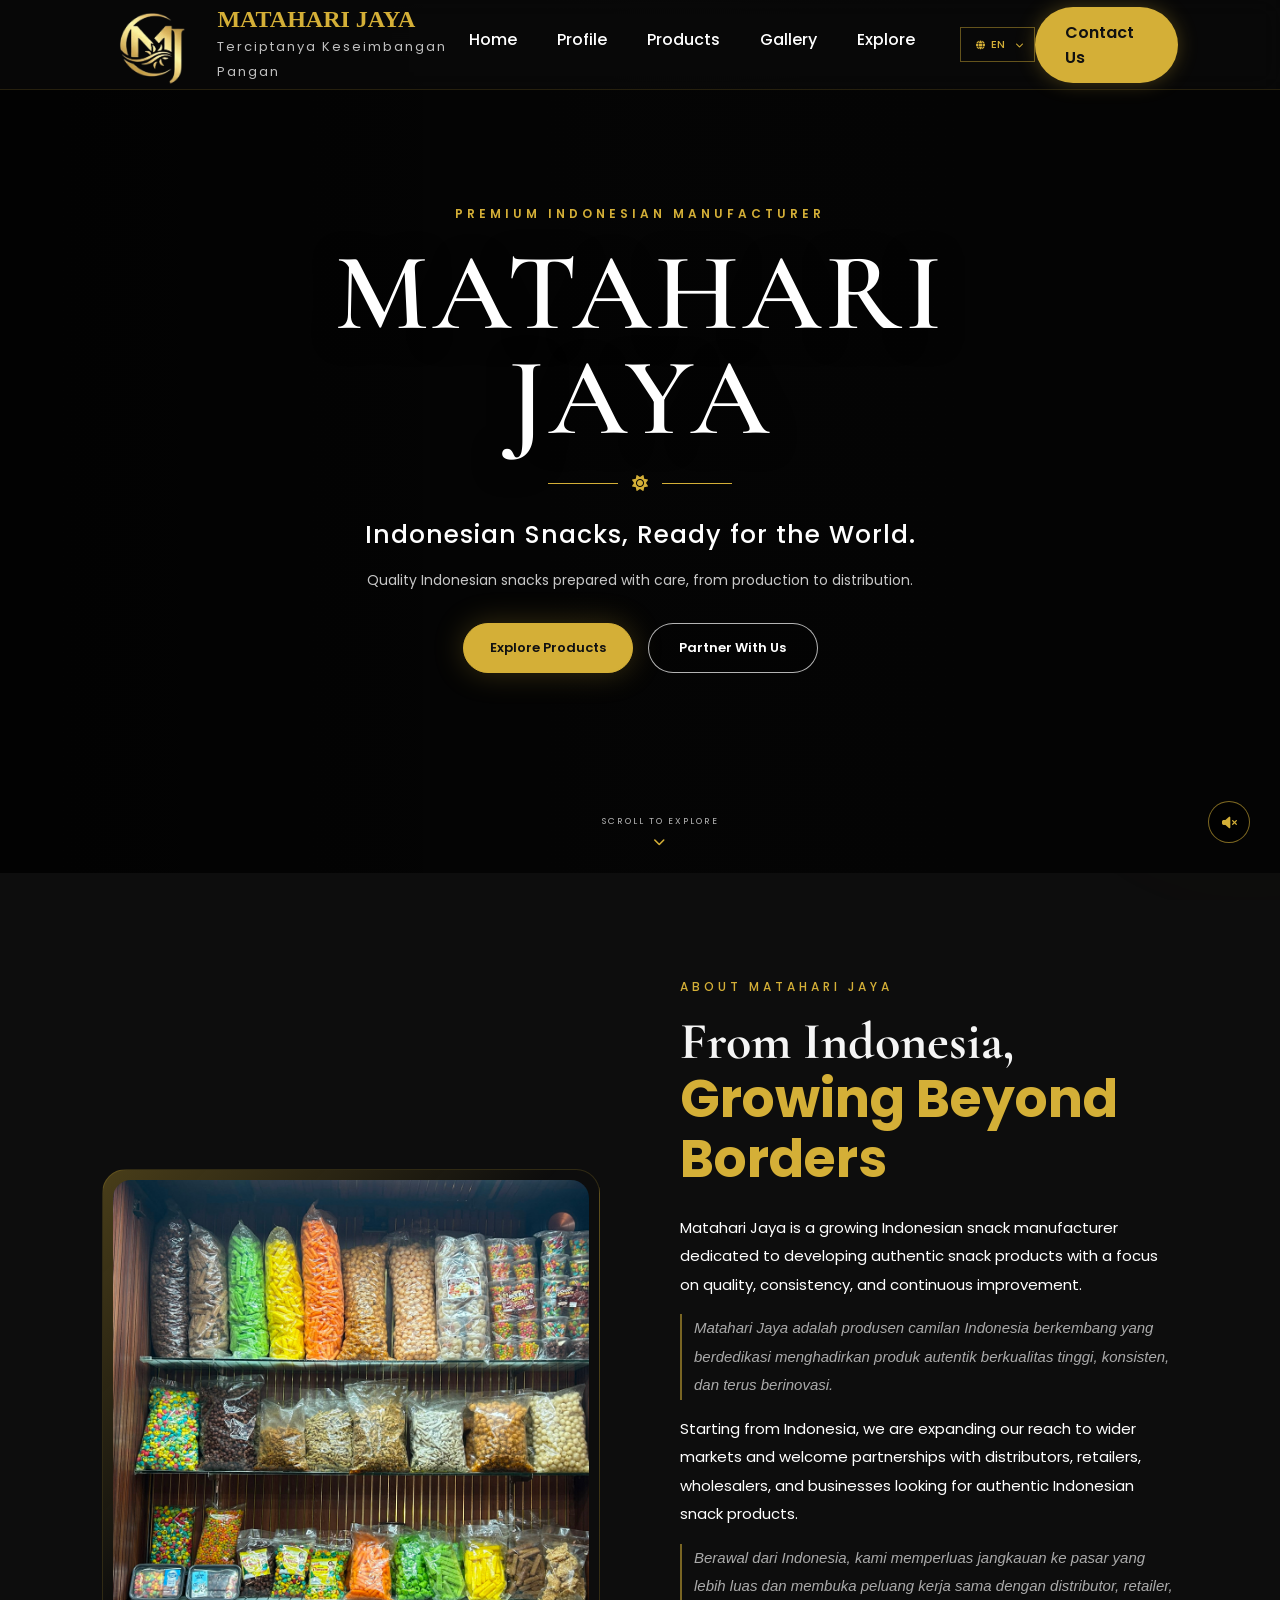
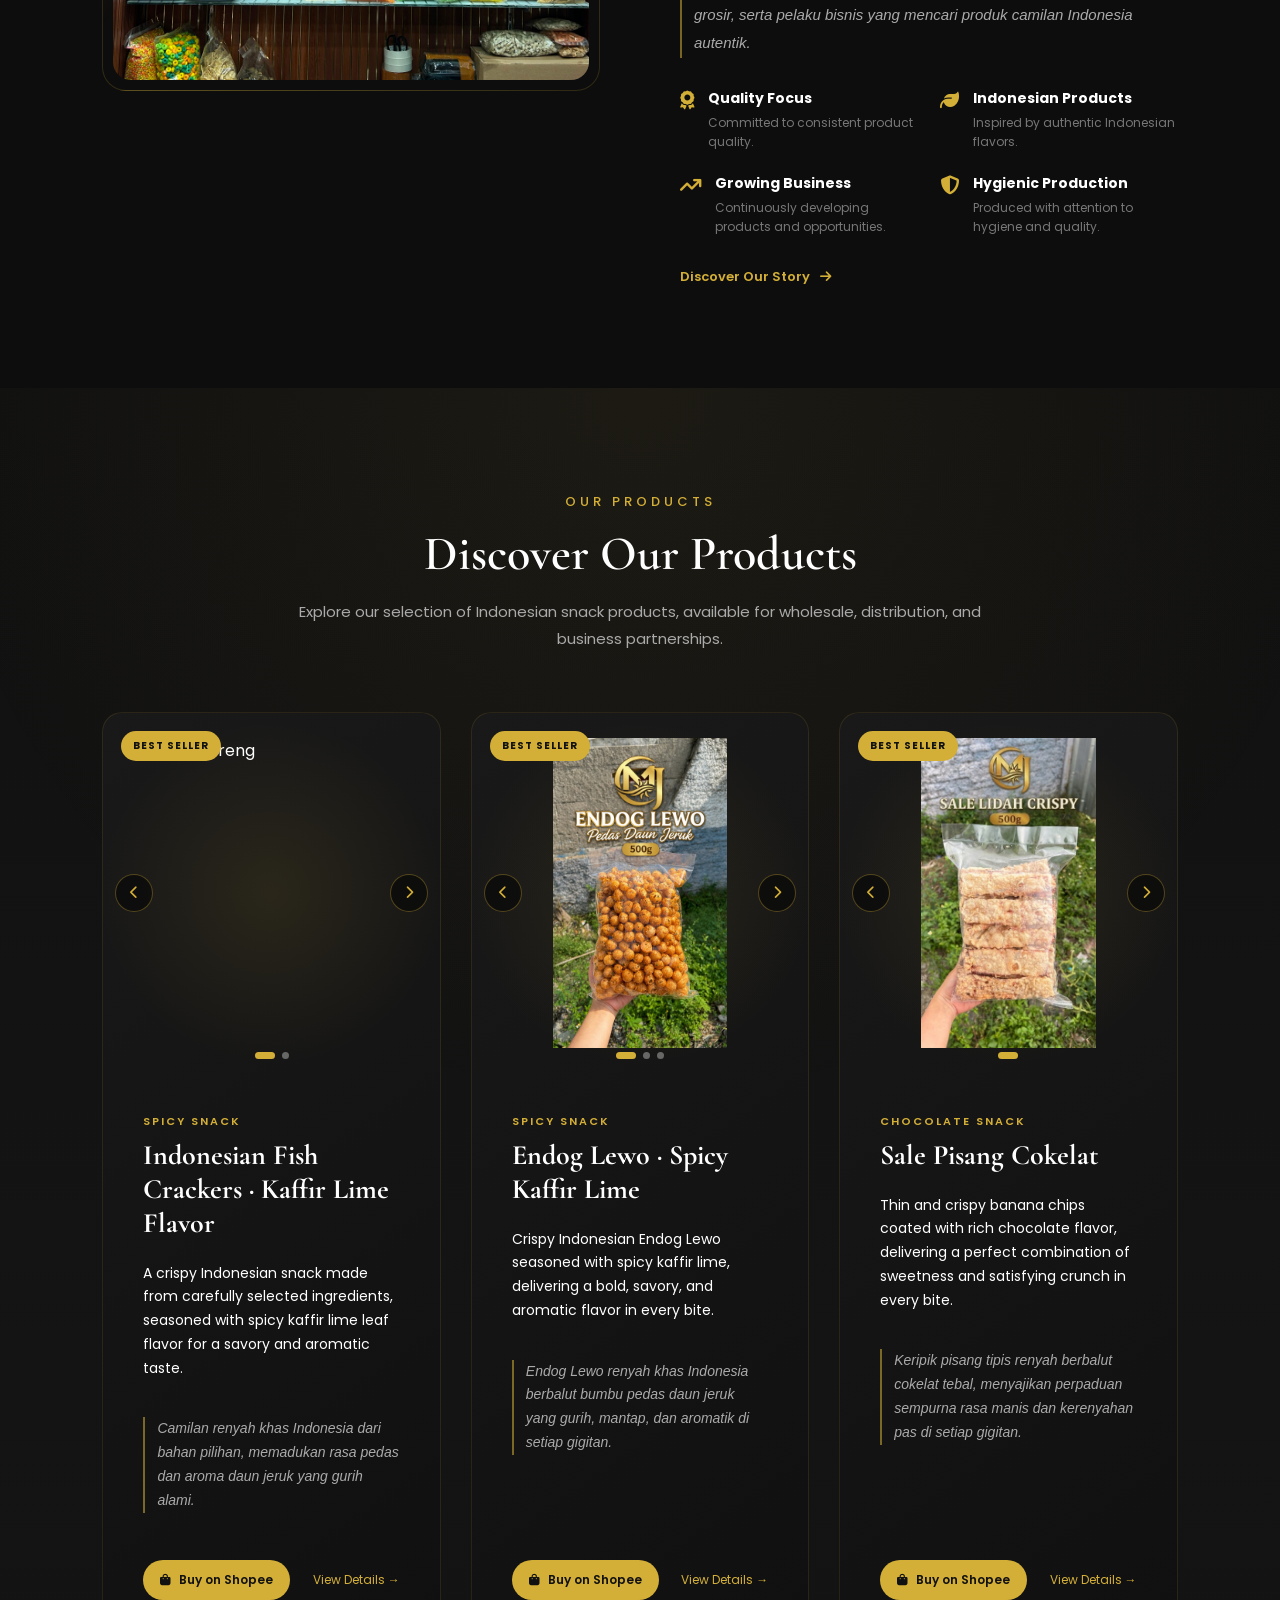
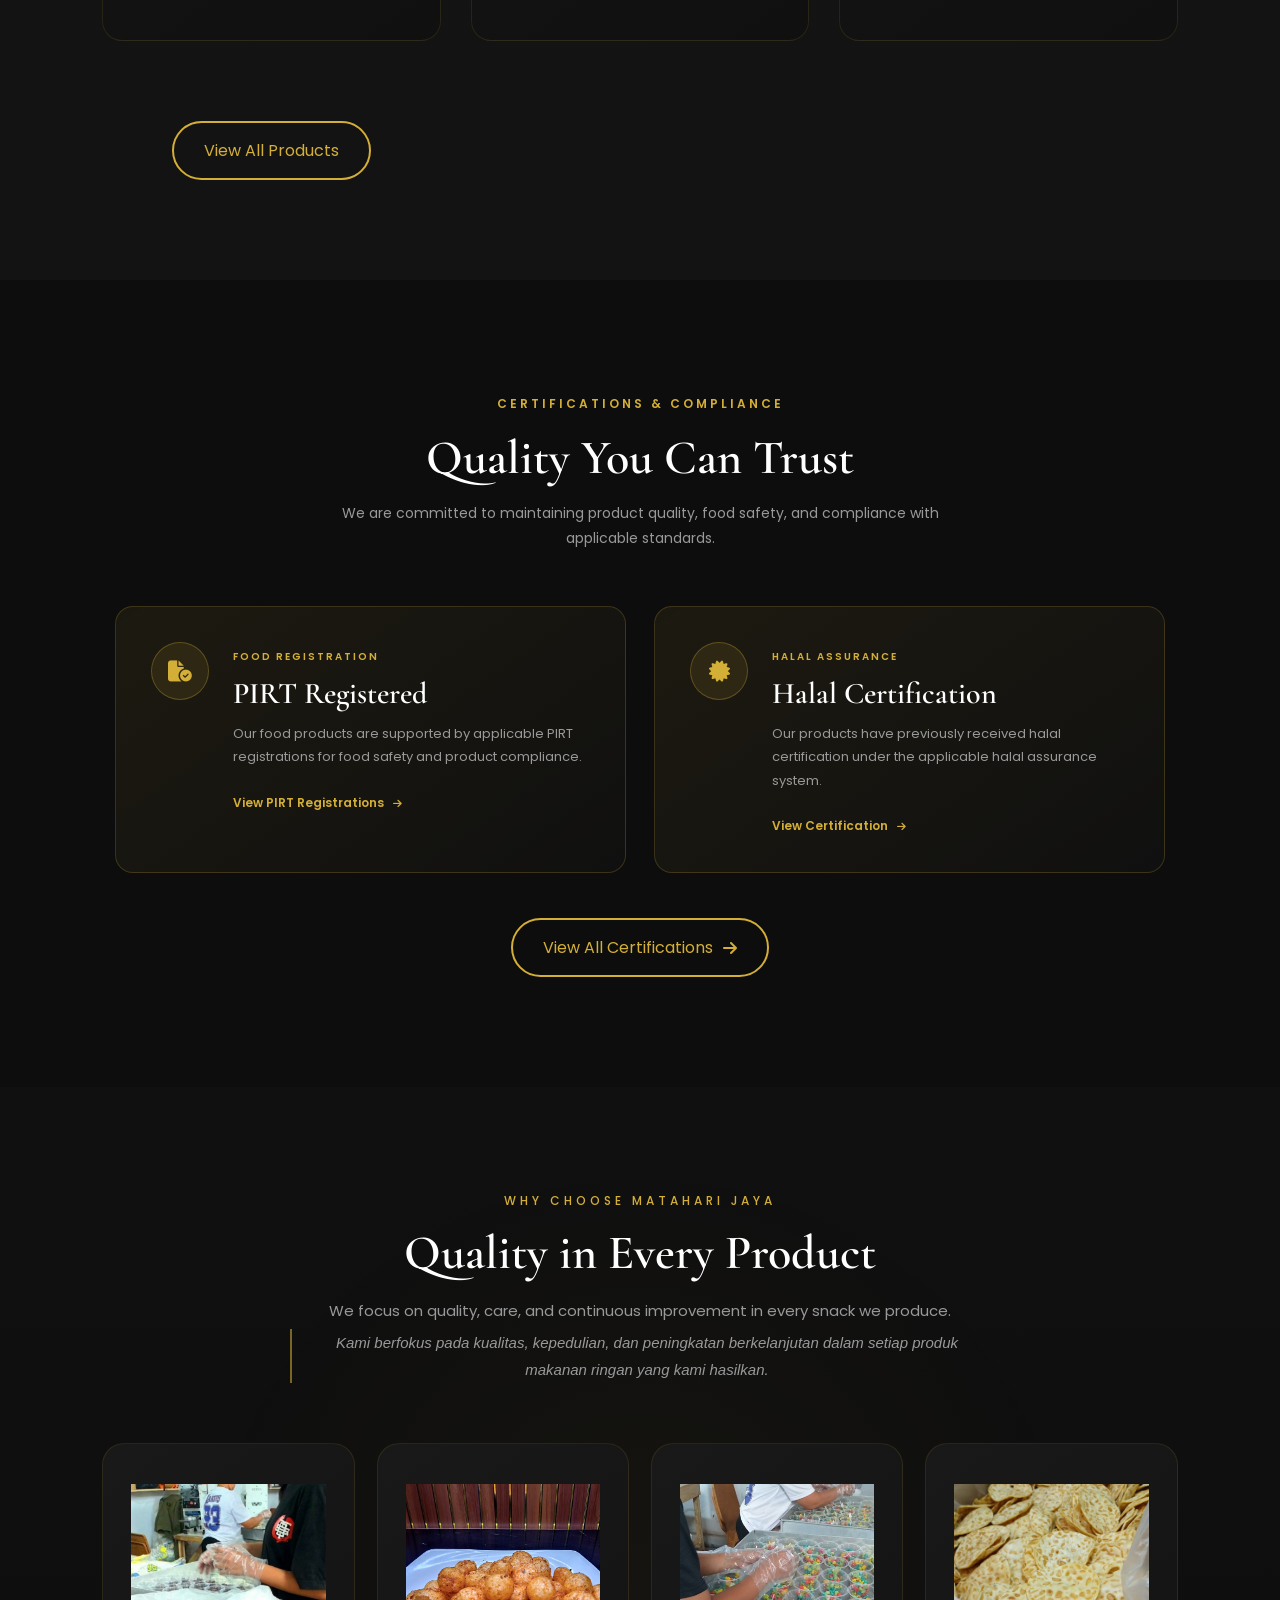
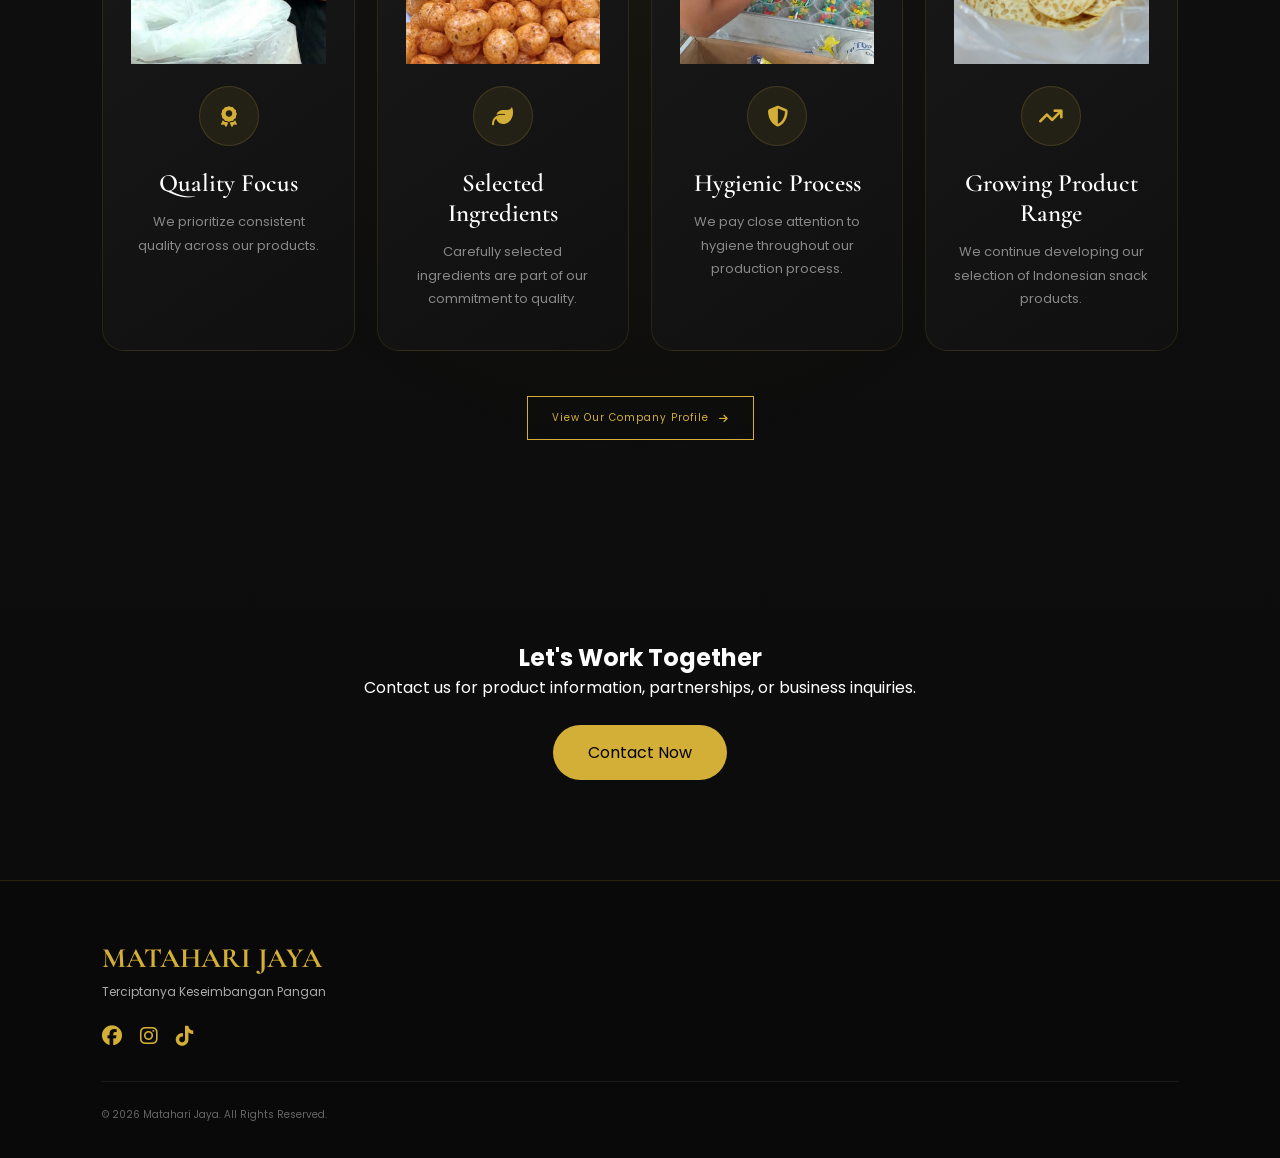
==== commit 090db2d0: "sparkle and scroll effect" ====
--- a/index.html
+++ b/index.html
@@ -320,10 +320,10 @@
                 <!-- FOTO-FOTO BASRENG -->
                 <div class="gallery-track">
 
-                    <img src="images/products/basreng-1.jpeg"
+                    <img src="images/products/basreng-3.jpeg"
                         alt="Spicy Basreng">
 
-                    <img src="images/products/basreng-3.jpeg"
+                    <img src="images/products/basreng-2.jpeg"
                         alt="Spicy Basreng Packaging">
 
                 </div>
@@ -355,7 +355,6 @@
                 <div class="gallery-dots">
 
                     <span class="active"></span>
-                    <span></span>
                     <span></span>
 
                 </div>
@@ -424,7 +423,7 @@
                     <img src="images/products/endoglewo-1.jpeg"
                         alt="Spicy Endog Lewo">
 
-                    <img src="images/products/endoglewo1.jpeg"
+                    <img src="images/products/endoglewo-2.jpeg"
                         alt="Spicy Endog Lewo Packaging">
 
                 </div>
@@ -514,16 +513,9 @@
 
             <div class="product-image product-gallery">
 
-                <!-- FOTO-FOTO ENDOG LEWO -->
                 <div class="gallery-track">
 
-                    <img src="images/products/salee.jpg"
-                        alt="Sale Pisang Lidah">
-
-                    <img src="images/products/salepisang1.jpeg"
-                        alt="Sale Pisang Lidah">
-
-                    <img src="images/products/salepisang2.jpeg"
+                    <img src="images/products/salelidah.jpeg"
                         alt="Sale Pisang Lidah">
 
                 </div>
@@ -555,8 +547,6 @@
                 <div class="gallery-dots">
 
                     <span class="active"></span>
-                    <span></span>
-                    <span></span>
 
                 </div>
 
--- a/css/style.css
+++ b/css/style.css
@@ -10510,3 +10510,209 @@
     }
 
 }
+
+/* ================= FAQ ================= */
+
+
+.explore-faq {
+    border-top: 1px solid rgba(255,255,255,0.06);
+}
+
+.faq-list {
+    max-width: 850px;
+}
+
+.faq-item {
+    border-bottom: 1px solid rgba(255,255,255,0.08);
+}
+
+
+/* QUESTION */
+
+.faq-question {
+    width: 100%;
+
+    display: flex;
+    align-items: center;
+    justify-content: space-between;
+
+    padding: 22px 0;
+
+    background: none;
+    border: none;
+
+    color: #ddd;
+
+    font-family: "Poppins", sans-serif;
+    font-size: 13px;
+    font-weight: 500;
+
+    text-align: left;
+
+    cursor: pointer;
+}
+
+.faq-question:hover {
+    color: #D4AF37;
+}
+
+.faq-question i {
+    color: #D4AF37;
+
+    font-size: 11px;
+
+    transition: transform 0.3s ease;
+}
+
+
+/* ANSWER */
+
+.faq-answer {
+    max-height: 0;
+
+    overflow: hidden;
+
+    opacity: 0;
+
+    transition:
+        max-height 0.4s ease,
+        opacity 0.3s ease;
+}
+
+.faq-answer p {
+    margin: 0;
+
+    padding: 0 35px 22px 0;
+
+    color: #888;
+
+    font-size: 11px;
+
+    line-height: 1.8;
+}
+
+
+/* OPEN */
+
+.faq-item.active .faq-answer {
+    max-height: 200px;
+
+    opacity: 1;
+}
+
+.faq-item.active .faq-question i {
+    transform: rotate(45deg);
+}
+
+/* =========================================================
+   EXPLORE SCROLL REVEAL
+   ========================================================= */
+
+.explore-reveal {
+    opacity: 0;
+    transform: translateY(35px);
+
+    transition:
+        opacity 0.8s ease,
+        transform 0.8s ease;
+}
+
+.explore-reveal.show {
+    opacity: 1;
+    transform: translateY(0);
+}
+
+
+/* =========================================================
+   GOLD SPARKLE
+   ========================================================= */
+
+.explore-page {
+    position: relative;
+    overflow: hidden;
+}
+
+
+/* sparkle layer */
+
+.explore-sparkles {
+    position: fixed;
+
+    inset: 0;
+
+    width: 100%;
+    height: 100%;
+
+    pointer-events: none;
+
+    z-index: 1;
+}
+
+
+/* Make content stay above sparkle */
+
+.explore-page > *,
+.explore-page ~ footer {
+    position: relative;
+    z-index: 2;
+}
+
+
+/* individual sparkle */
+
+.gold-sparkle {
+    position: absolute;
+
+    width: 3px;
+    height: 3px;
+
+    background: #D4AF37;
+
+    border-radius: 50%;
+
+    box-shadow:
+        0 0 6px rgba(212,175,55,0.8),
+        0 0 12px rgba(212,175,55,0.35);
+
+    opacity: 0;
+
+    animation:
+        sparkleFloat 4s ease-in-out infinite;
+}
+
+
+@keyframes sparkleFloat {
+
+    0% {
+        opacity: 0;
+
+        transform:
+            translateY(20px)
+            scale(0.4);
+    }
+
+    25% {
+        opacity: 0.8;
+    }
+
+    50% {
+        opacity: 1;
+
+        transform:
+            translateY(-10px)
+            scale(1);
+    }
+
+    75% {
+        opacity: 0.5;
+    }
+
+    100% {
+        opacity: 0;
+
+        transform:
+            translateY(-35px)
+            scale(0.3);
+    }
+
+}
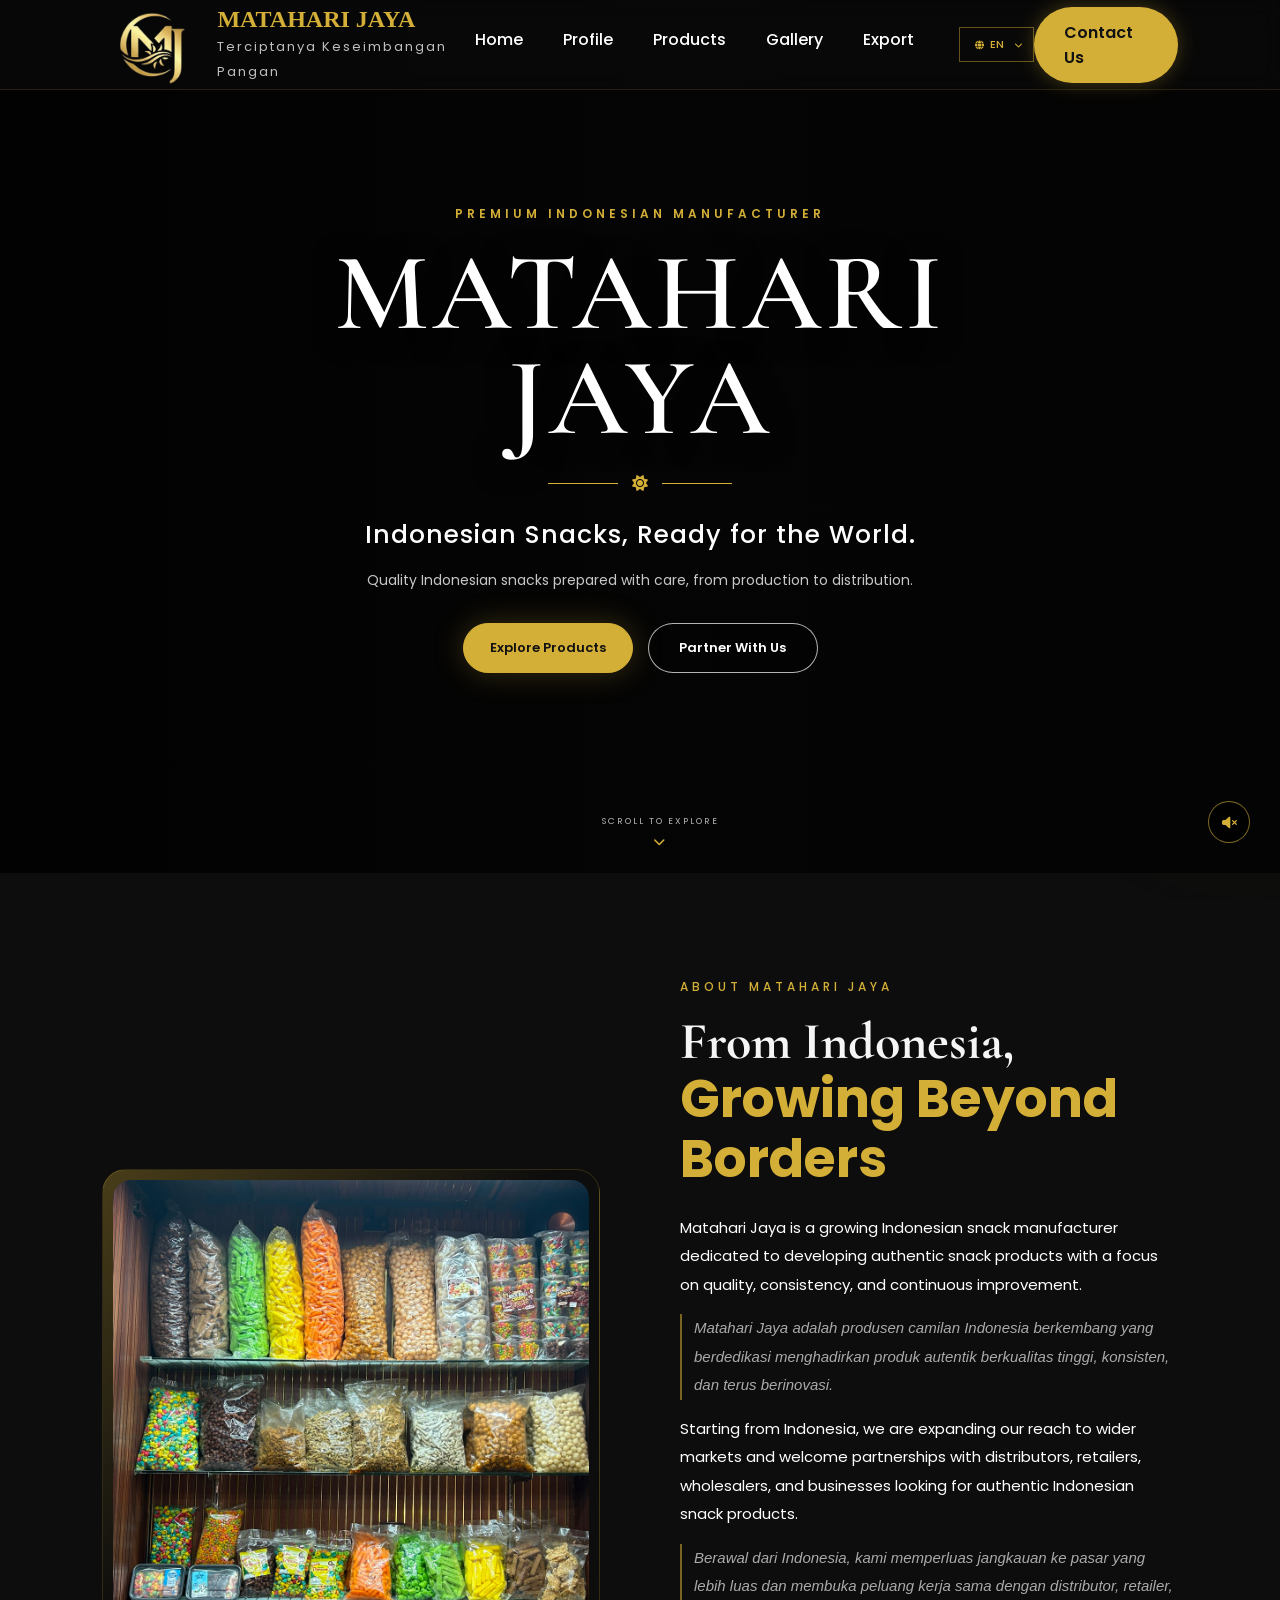
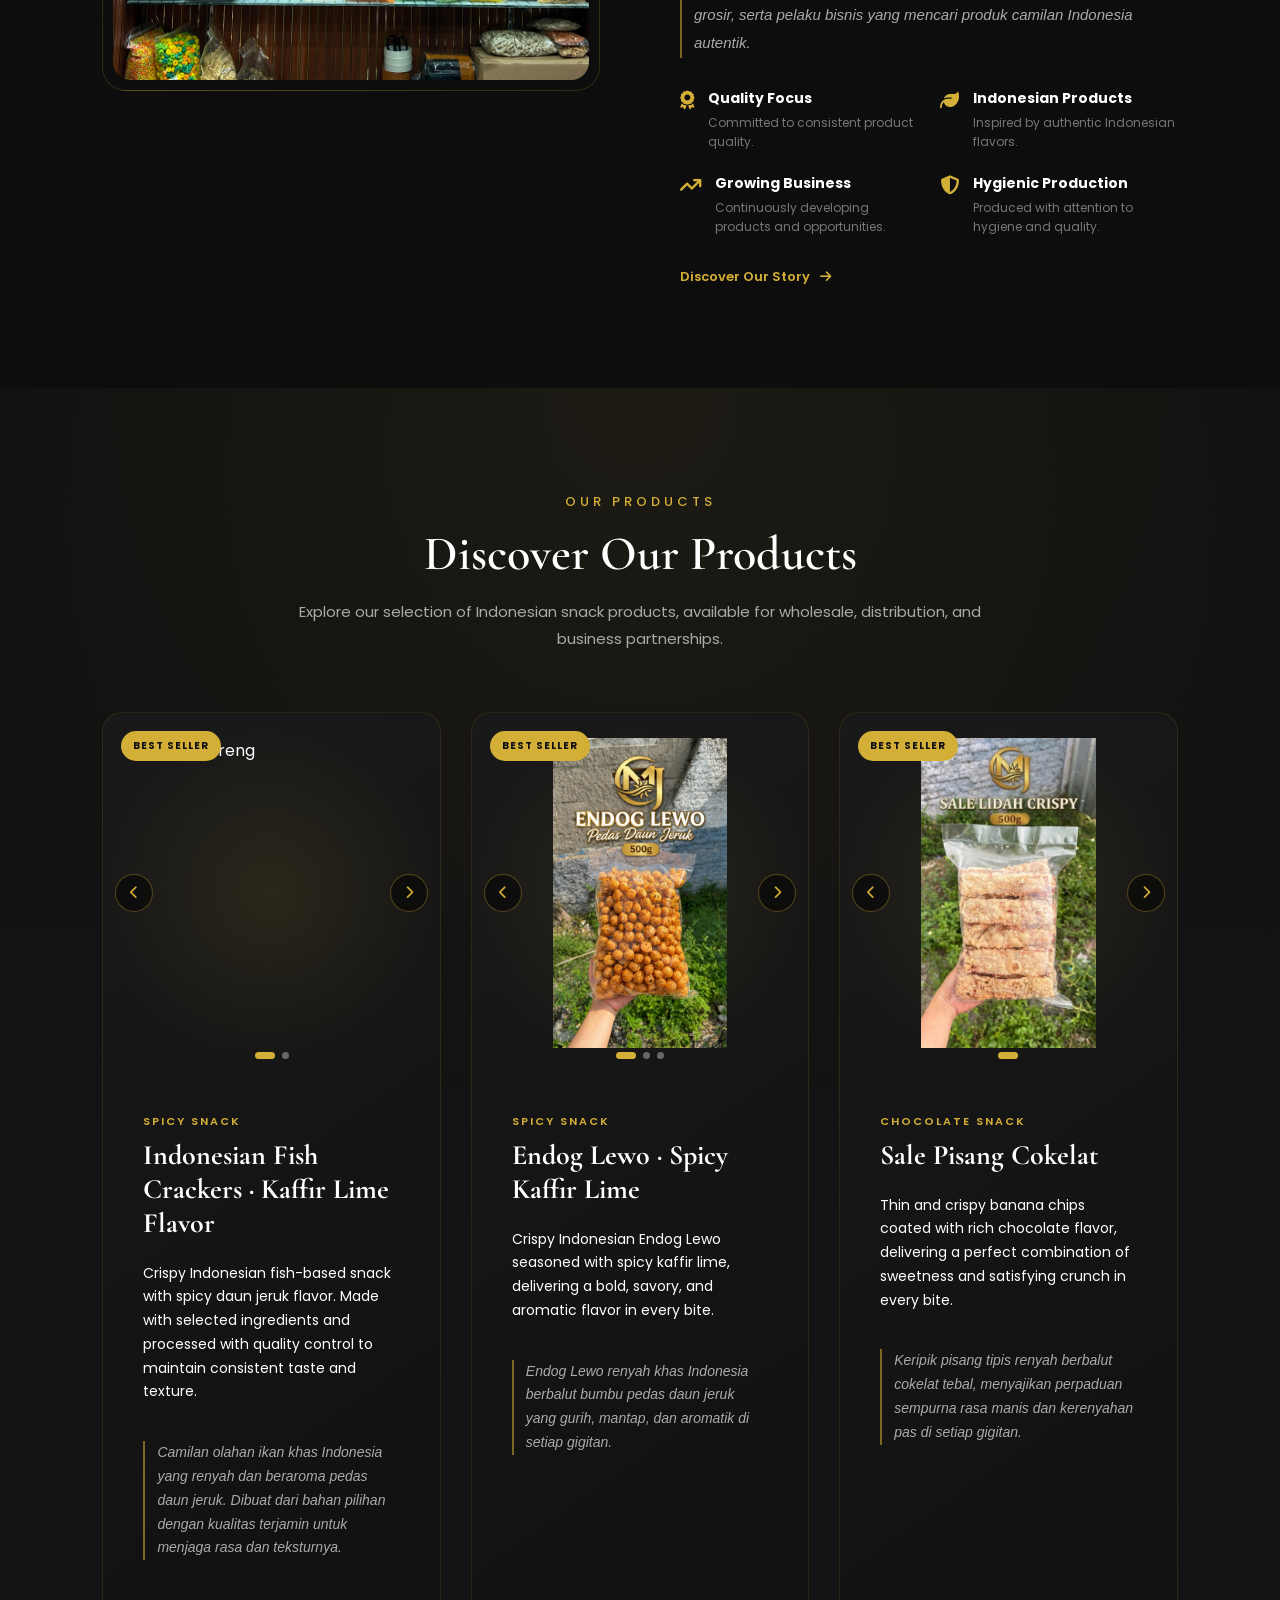
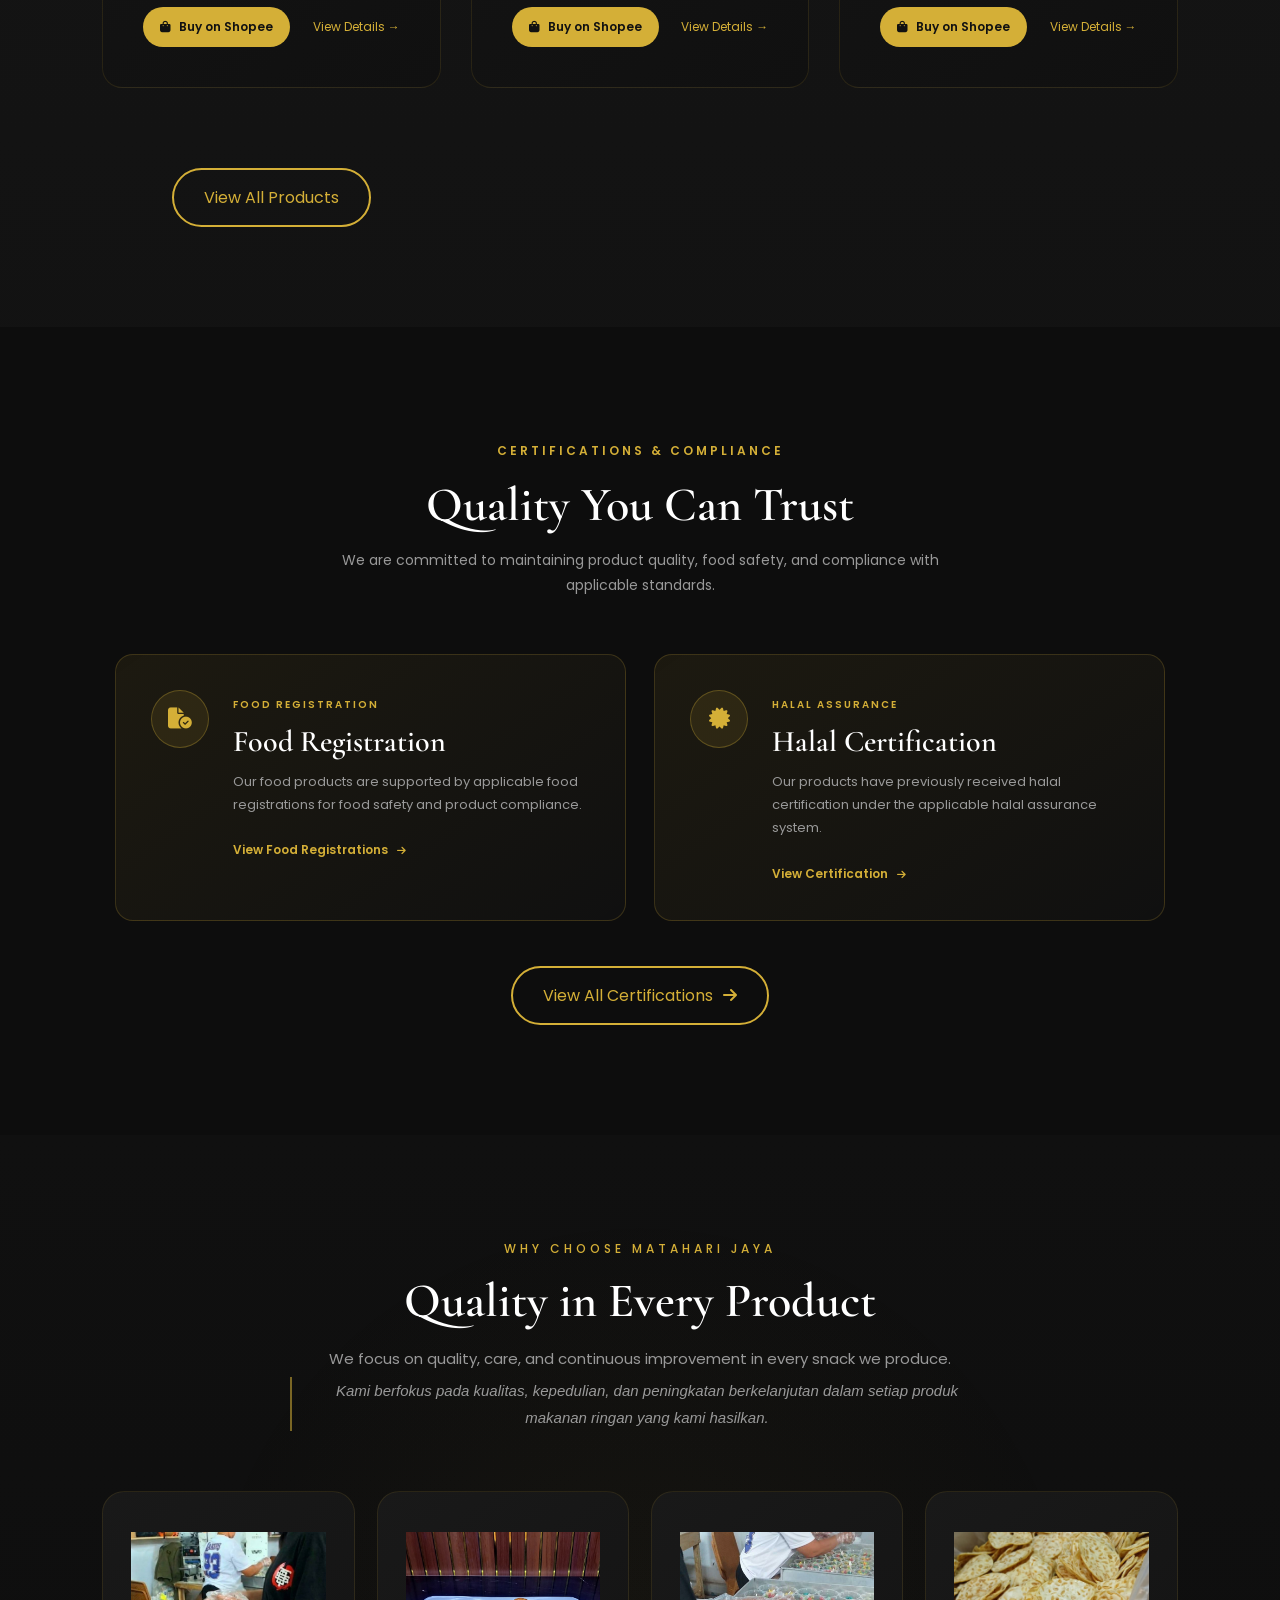
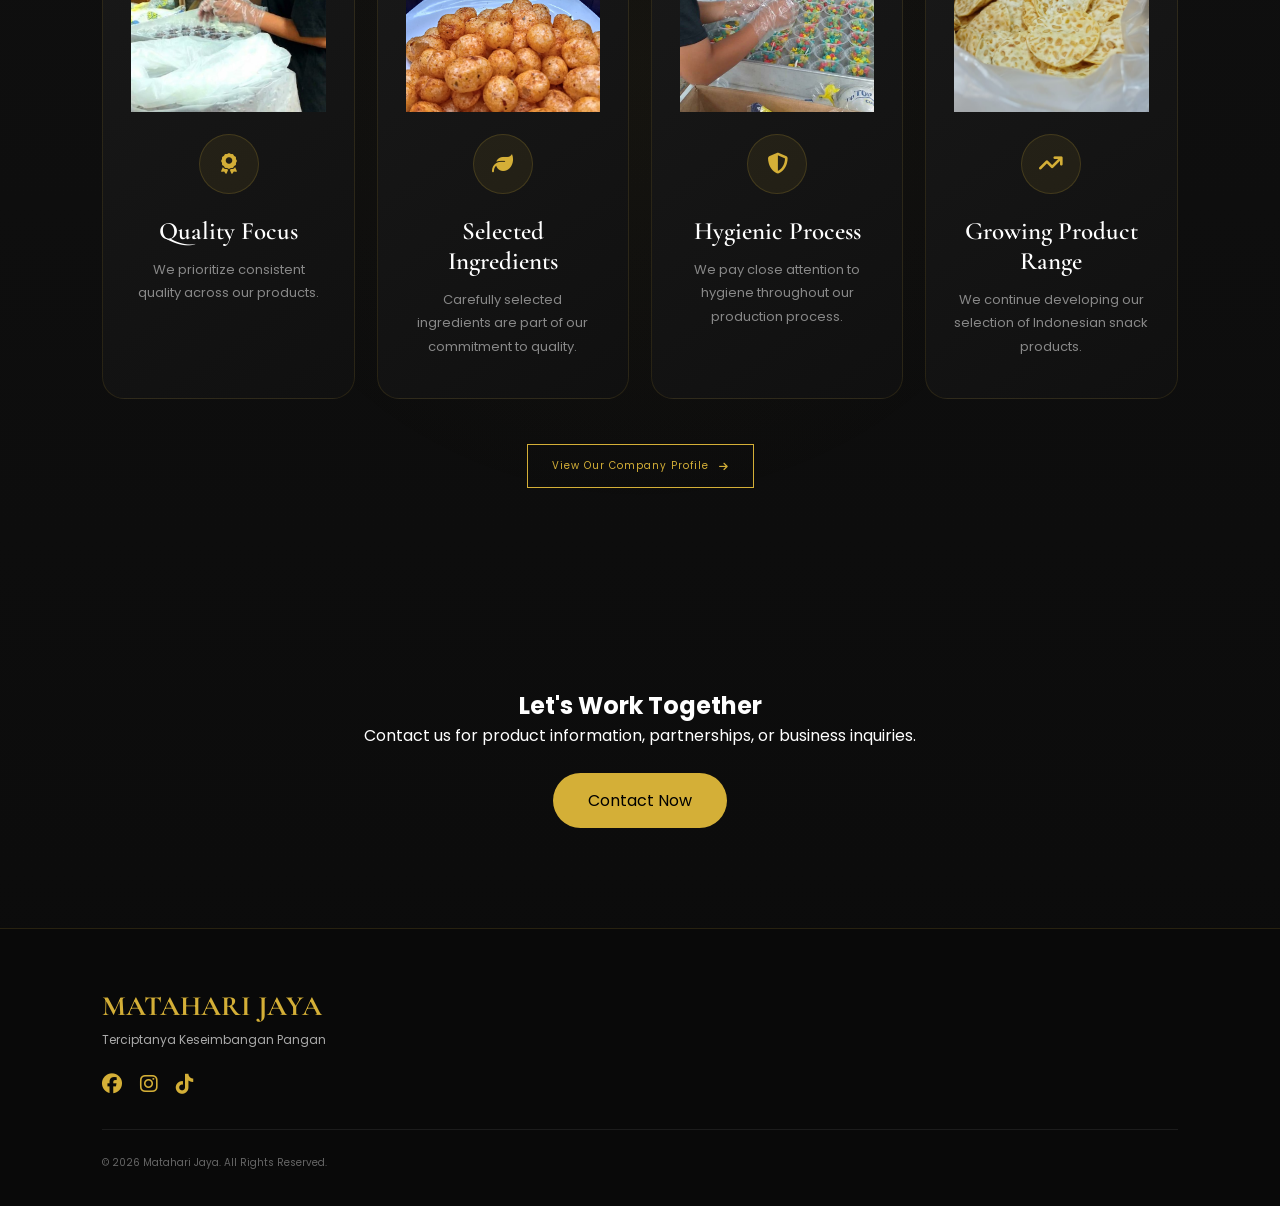
==== commit fefe2ac7: "pushh" ====
--- a/index.html
+++ b/index.html
@@ -61,7 +61,7 @@
             <a href="about.html">Profile</a>
             <a href="products.html">Products</a>
             <a href="gallery.html">Gallery</a>
-            <a href="explore.html">Explore</a>
+            <a href="explore.html">Export</a>
 
 
             <div class="language-selector">
@@ -374,13 +374,10 @@
         </h3>
 
         <p class="english-text" style="color: #ffffff !important;">
-            A crispy Indonesian snack made from carefully
-            selected ingredients, seasoned with spicy
-            kaffir lime leaf flavor for a savory and
-            aromatic taste.
+            Crispy Indonesian fish-based snack with spicy daun jeruk flavor. Made with selected ingredients and processed with quality control to maintain consistent taste and texture.
         </p>
         <p class="translation-id">
-        Camilan renyah khas Indonesia dari bahan pilihan, memadukan rasa pedas dan aroma daun jeruk yang gurih alami.
+        Camilan olahan ikan khas Indonesia yang renyah dan beraroma pedas daun jeruk. Dibuat dari bahan pilihan dengan kualitas terjamin untuk menjaga rasa dan teksturnya.
         </p>
 
 
@@ -650,19 +647,19 @@
                 </span>
 
                 <h3>
-                    PIRT Registered
+                    Food Registration
                 </h3>
 
                 <p>
                     Our food products are supported by
-                    applicable PIRT registrations for
+                    applicable food registrations for
                     food safety and product compliance.
                 </p>
 
                 <a href="certifications.html"
                    class="certification-link">
 
-                    View PIRT Registrations
+                    View Food Registrations
                     <i class="fa-solid fa-arrow-right"></i>
 
                 </a>
--- a/css/style.css
+++ b/css/style.css
@@ -10715,4 +10715,18 @@
             scale(0.3);
     }
 
-}+}
+.company-fact strong {
+    display: block;
+    margin-top: 12px;
+    margin-bottom: 10px;
+}
+
+.company-fact p {
+    margin: 0;
+    font-family: "Poppins", sans-serif;
+    font-size: 13px;
+    line-height: 1.7;
+    font-weight: 300;
+    color: rgba(255, 255, 255, 0.65);
+}
